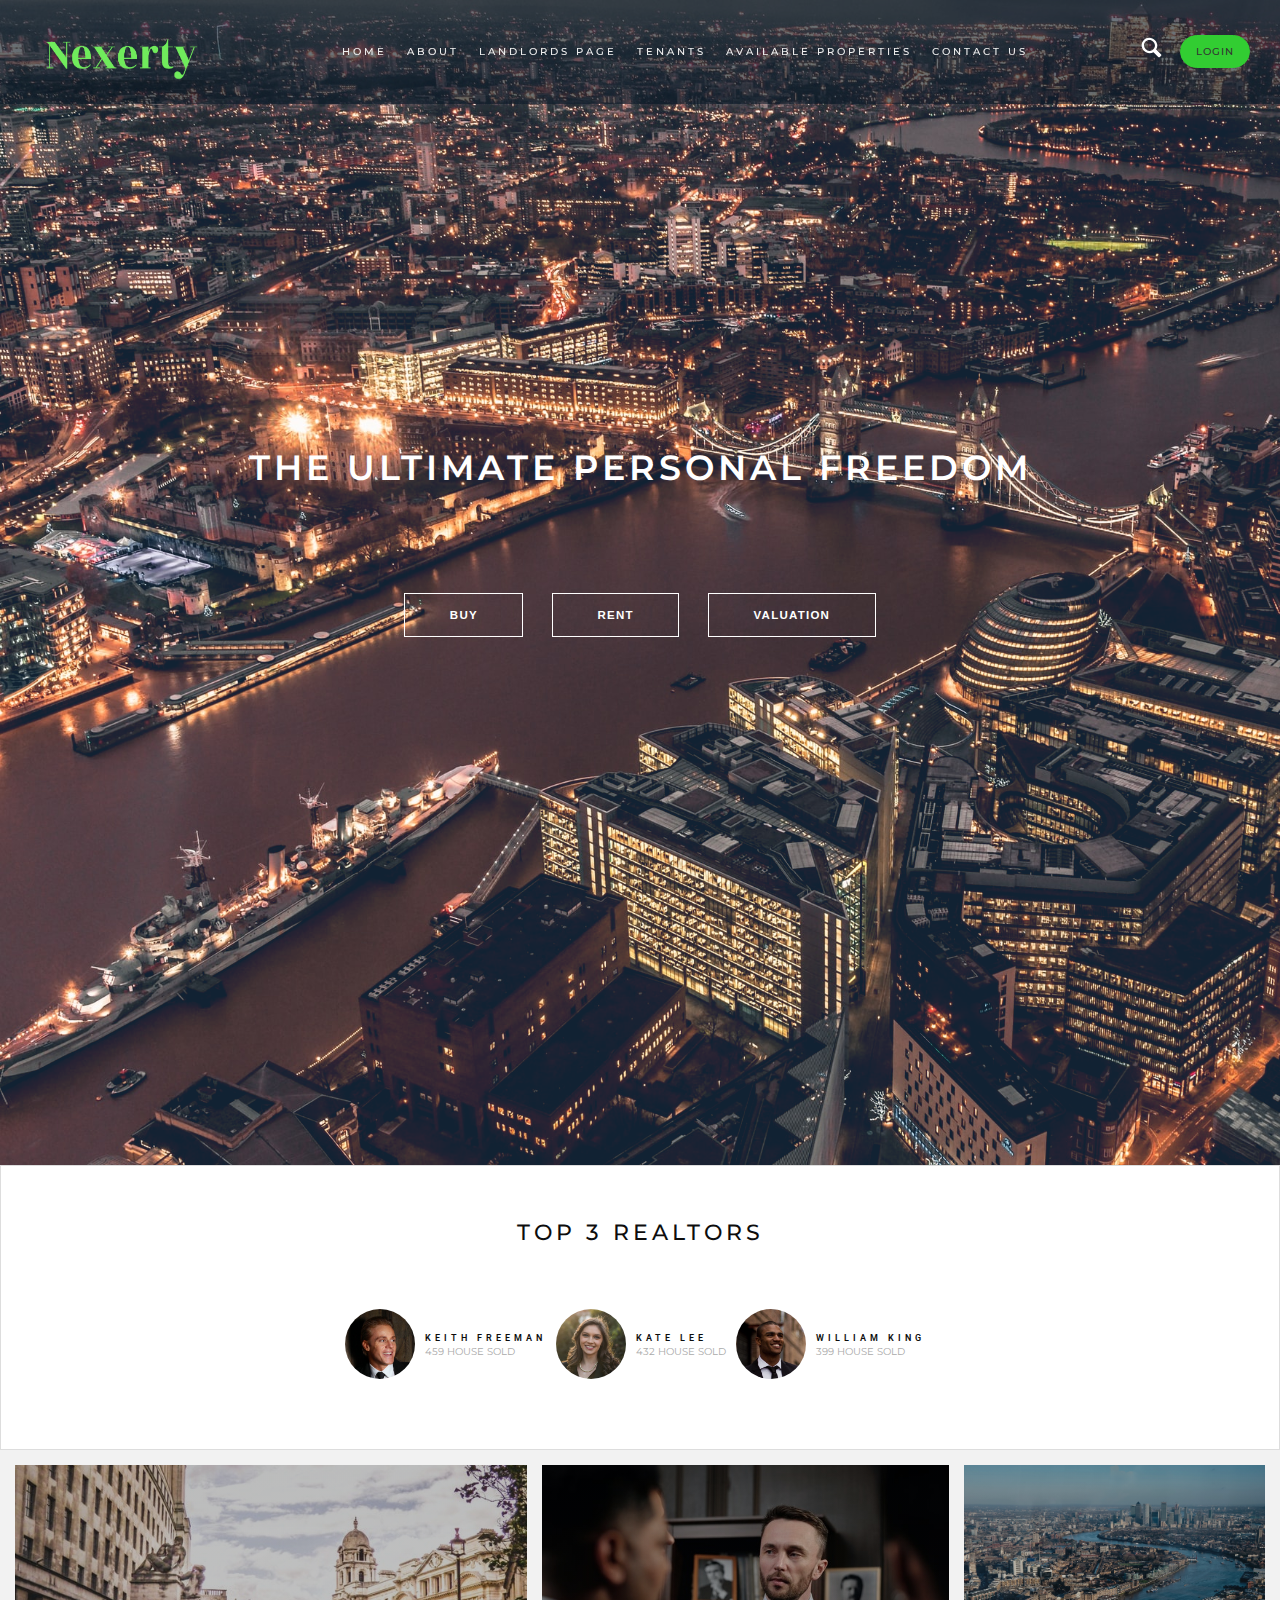
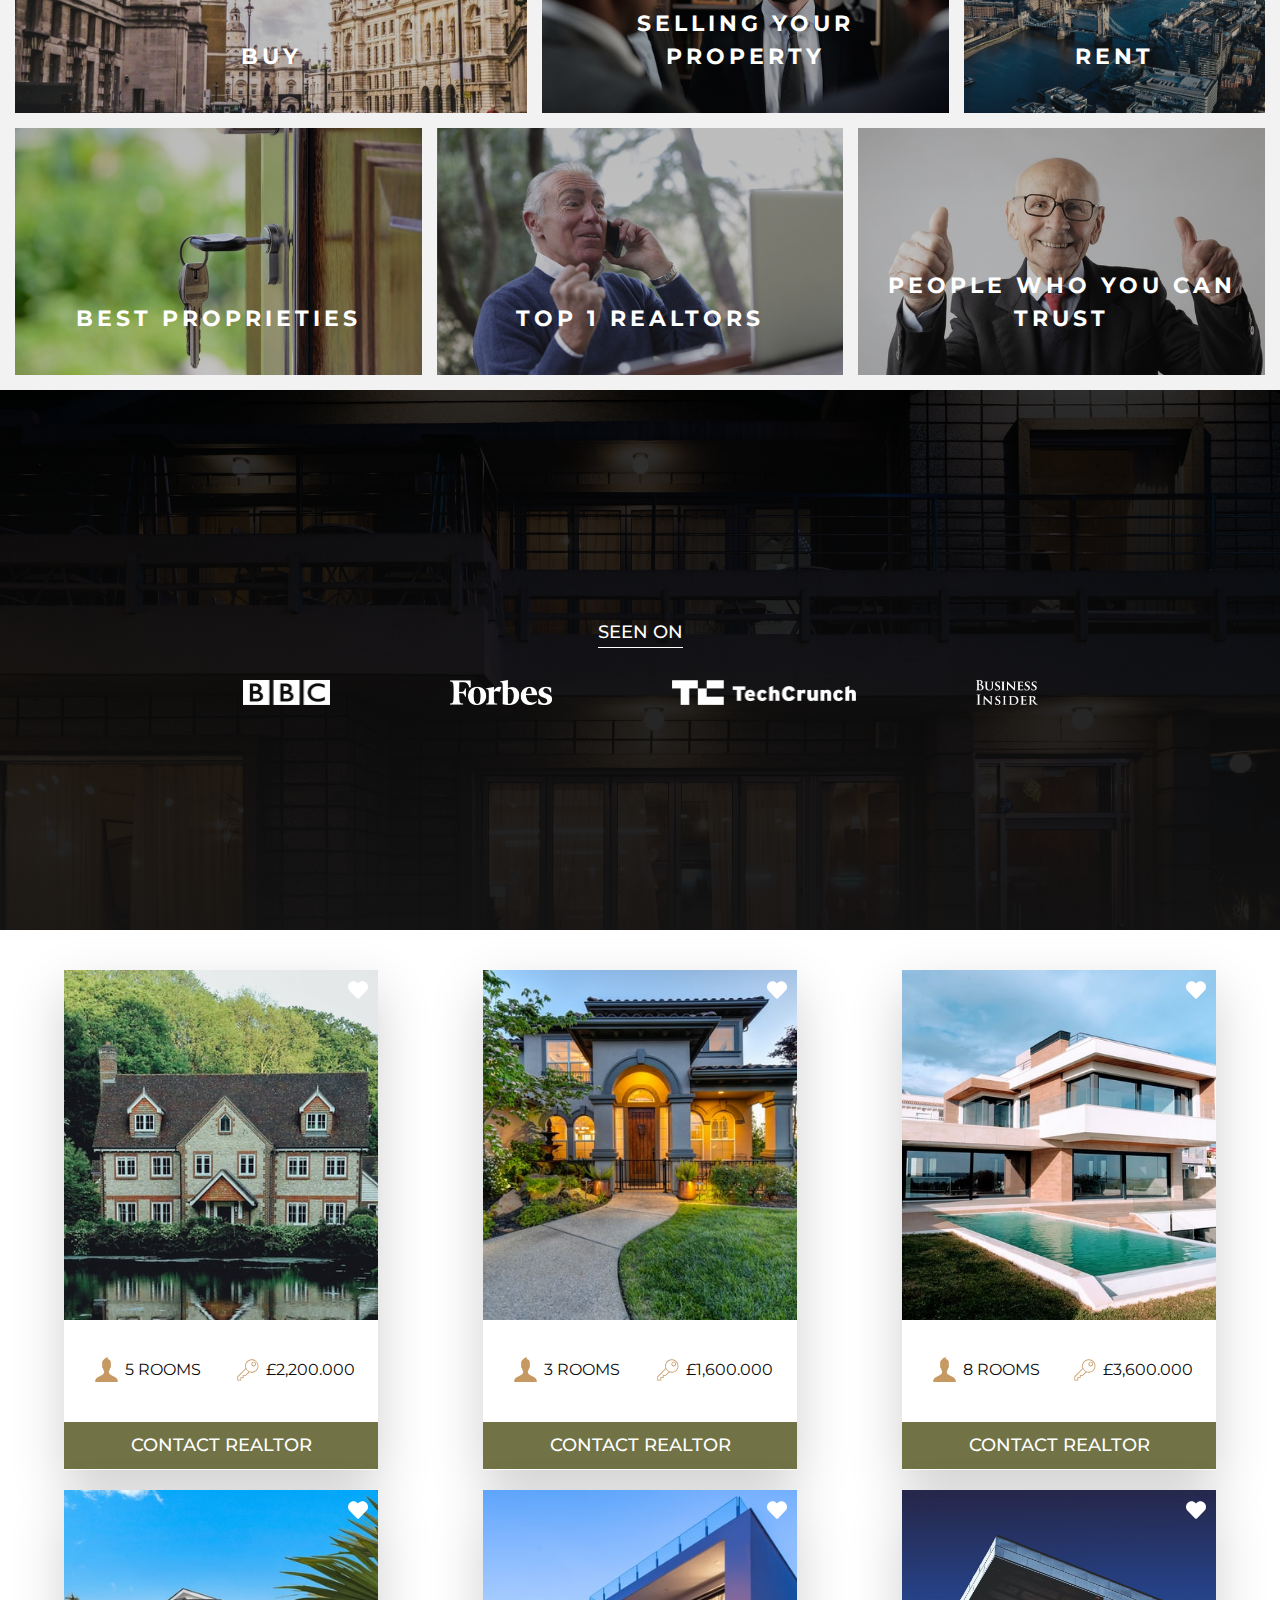
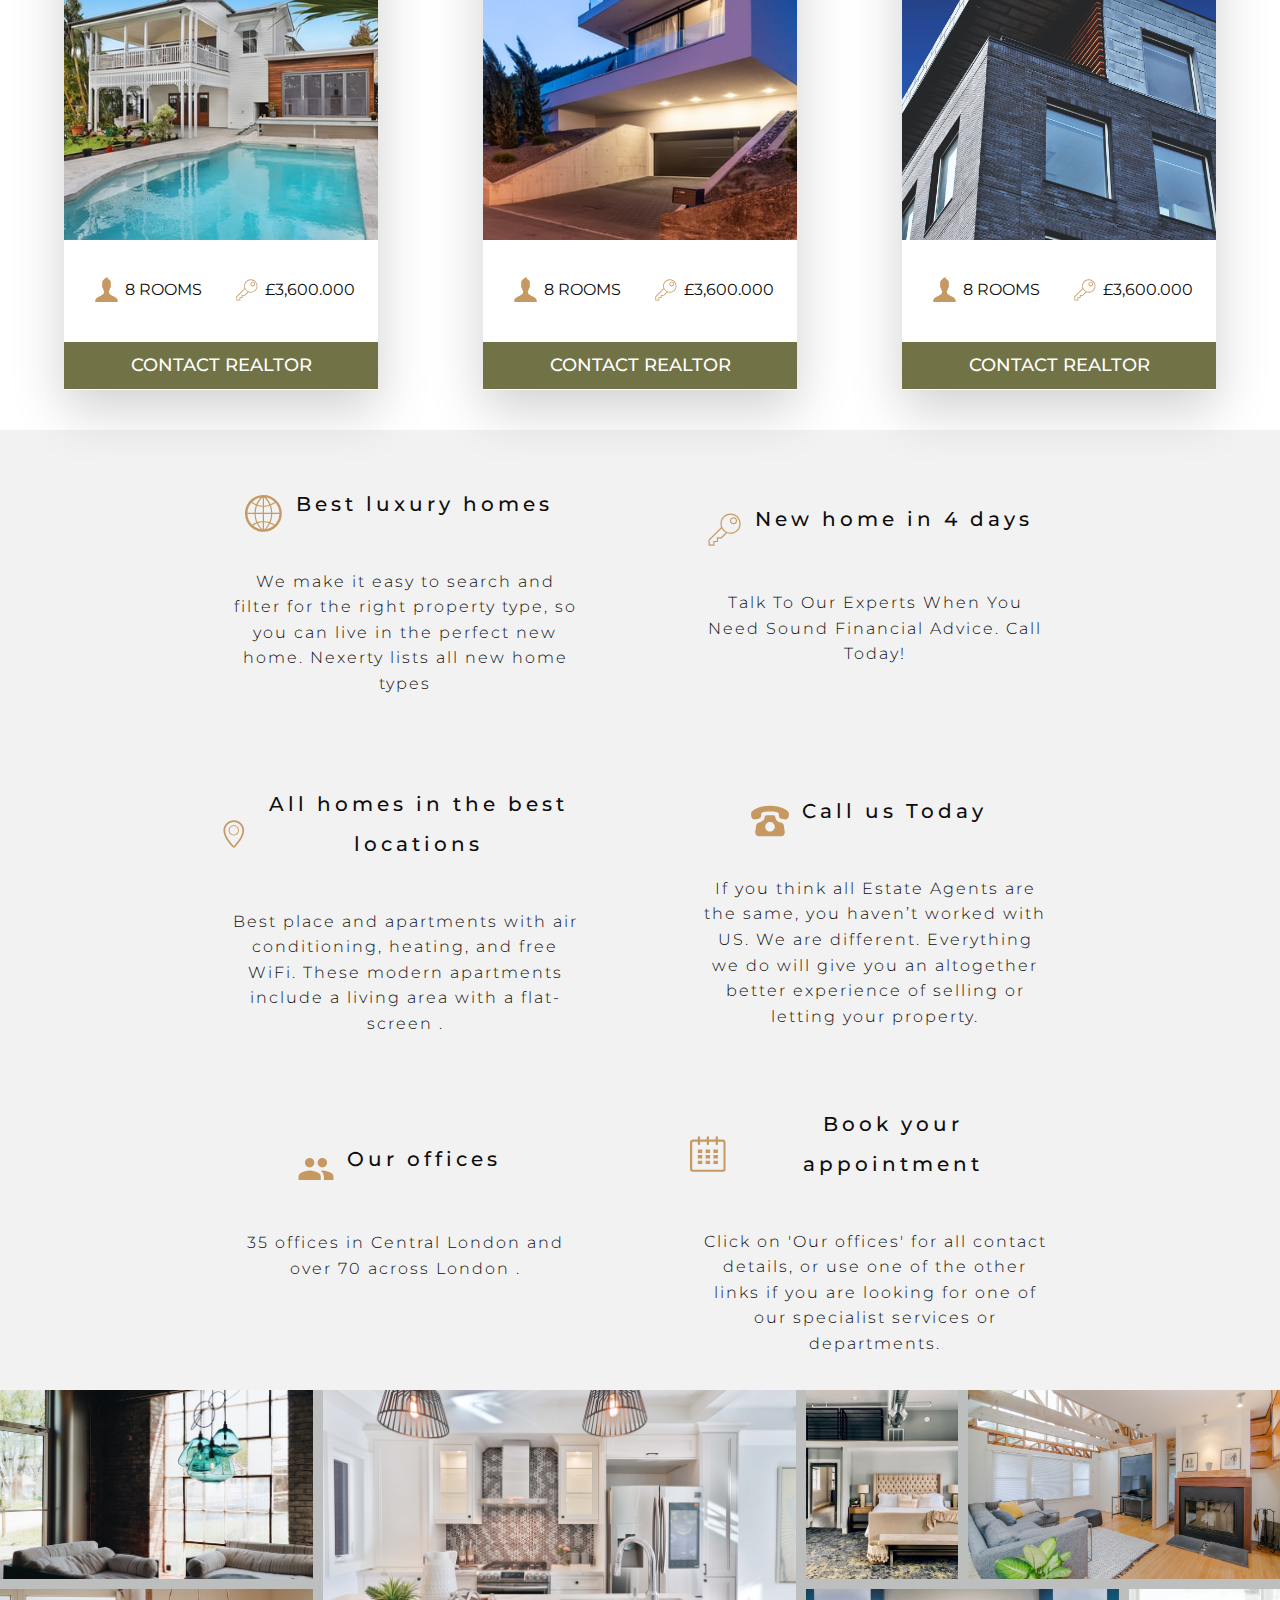
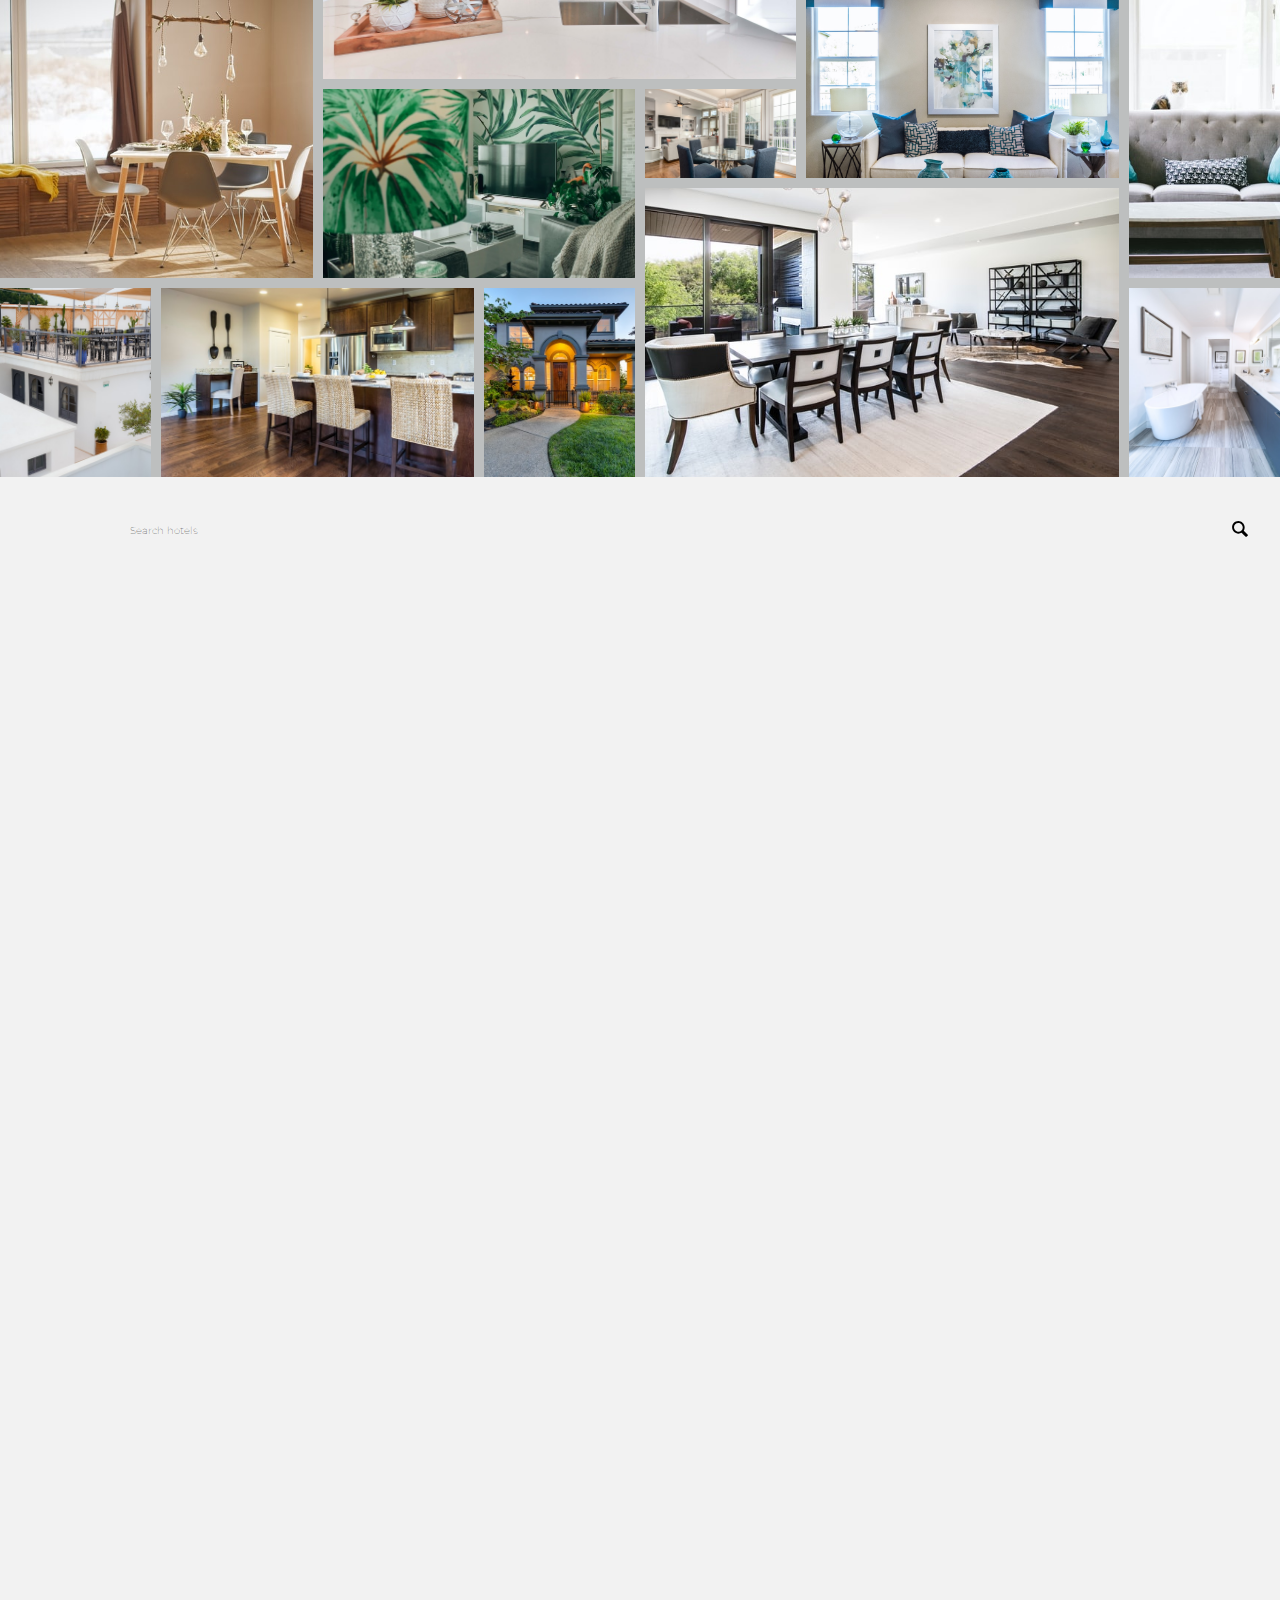
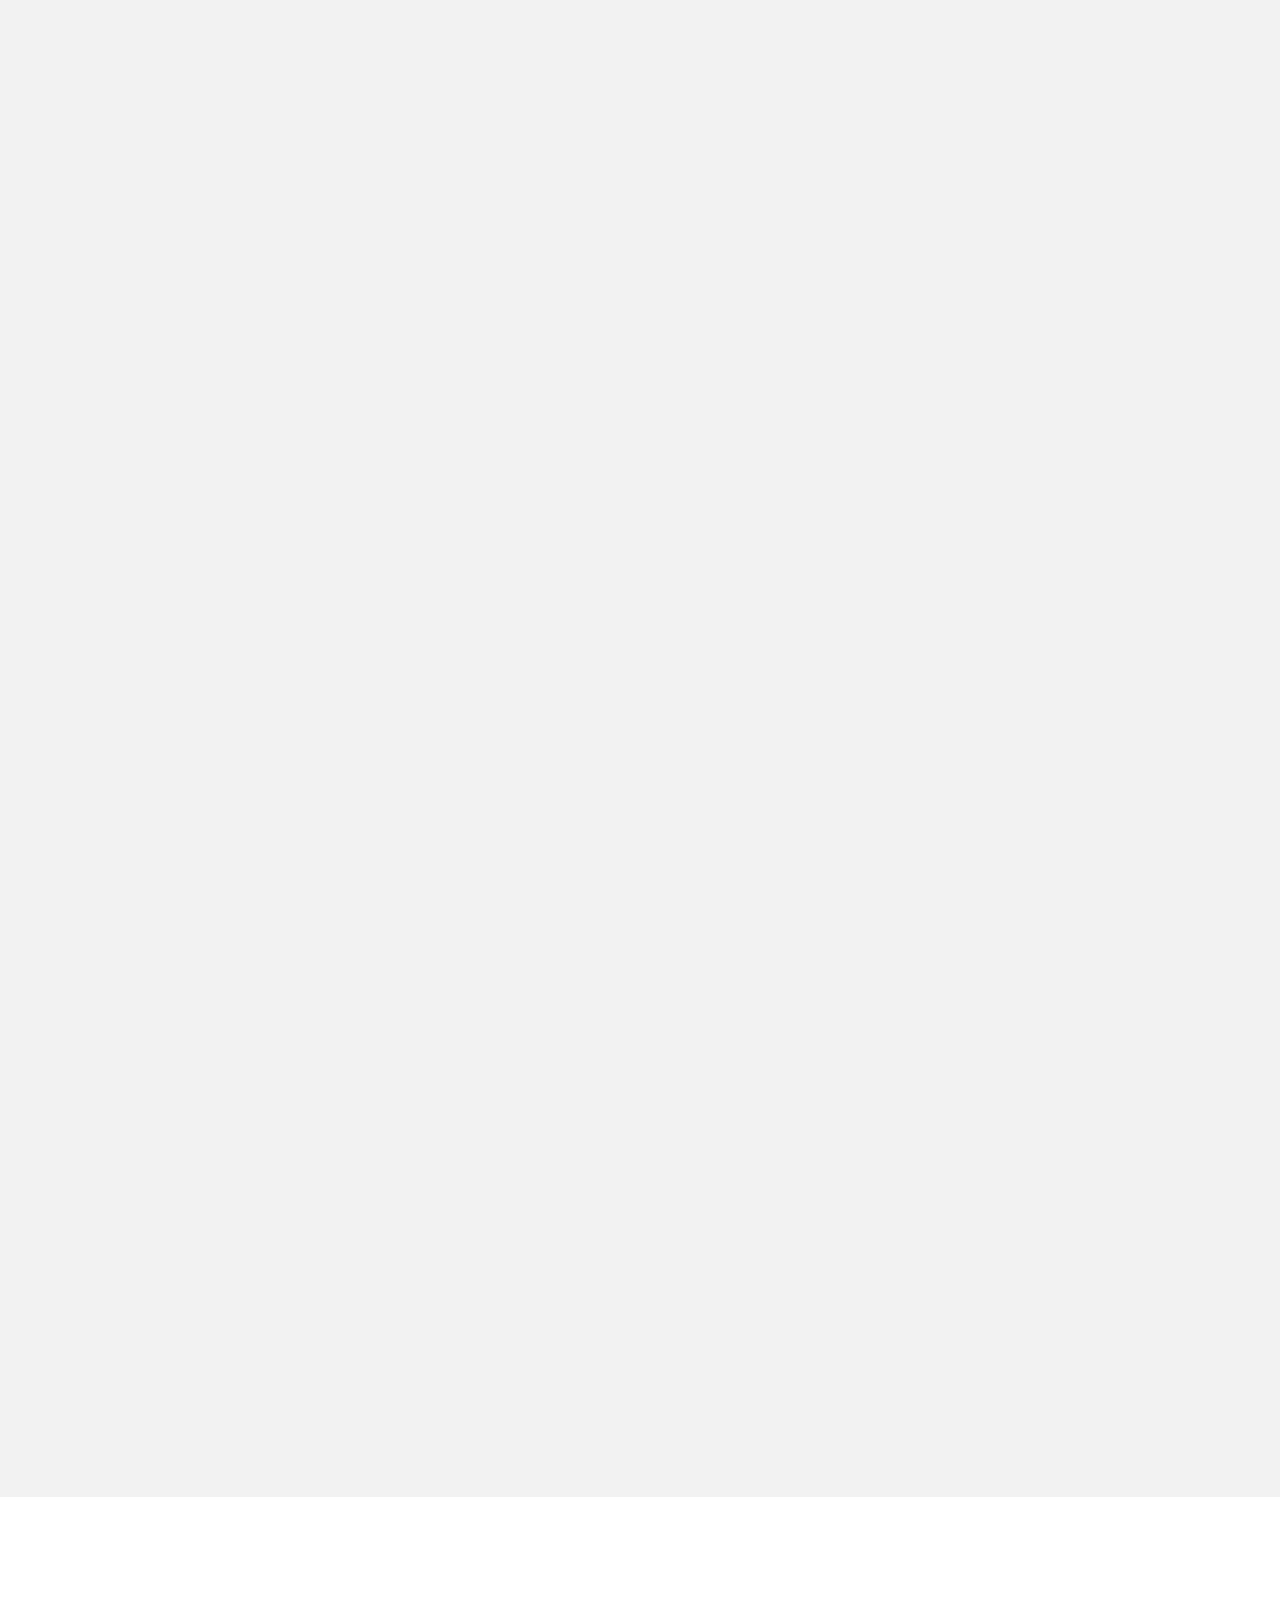
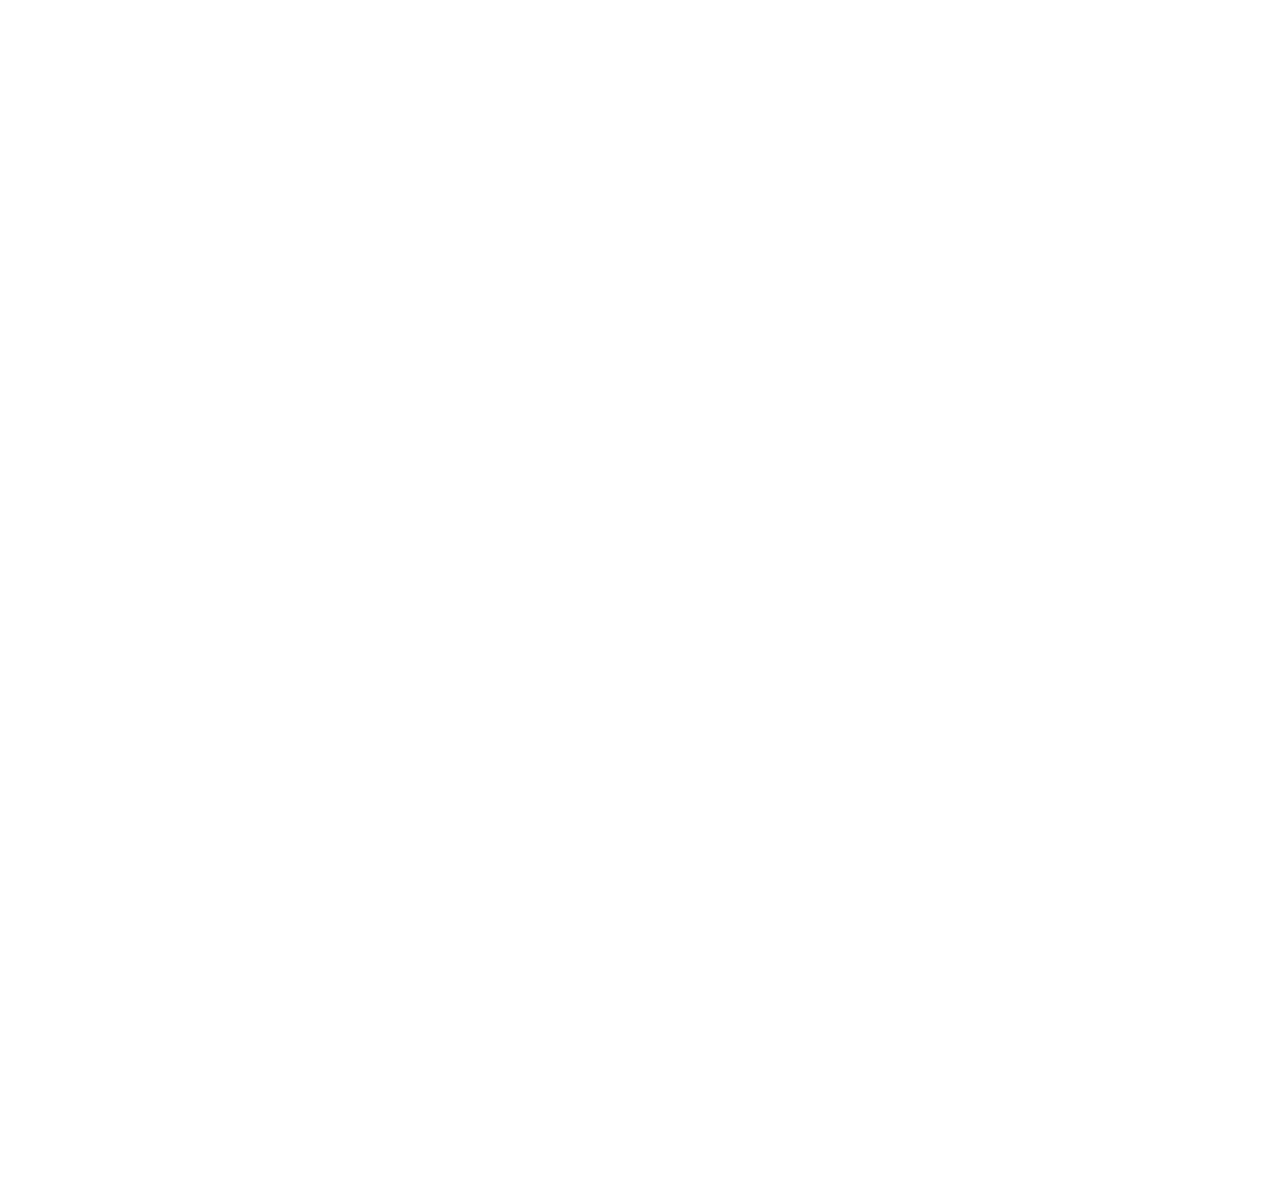
==== index.html @ ef5817f9 "commit" ====
<!DOCTYPE html>
<html lang="en">
  <head>
    <meta charset="UTF-8" />
    <meta name="viewport" content="width=device-width, initial-scale=1.0" />
    <meta name="description" content="Nexerty Agency is all in one platform for buying and rent house.">
    <link href="https://fonts.googleapis.com/css?family=Roboto:100i,300,300i,400i,500,700,900&display=swap" rel="stylesheet">
    <link href="https://fonts.googleapis.com/css2?family=Courier+Prime:ital,wght@0,400;0,700;1,400;1,700&display=swap" rel="stylesheet">
    <link href="https://fonts.googleapis.com/css?family=Courier+Prime:700|Montserrat:200,300,400,500,600,700,800,900&display=swap" rel="stylesheet">
    <link rel="stylesheet" href="/css/style.css" />
    <link rel="shortcut icon" type="image/png" href="img/favicon.png">
    <title>Nexerty Agency &mdash; your home, your freedom</title>
  <body>
      <div class="navbar-center">
        <div class="menu-open">
          <span></span>
          <span></span>
          <span></span>
        </div>
        <nav class="nav">
          <nav class="menu-close">
            <span></span>
            <span></span>
          </nav>
          <ul>
            <li><a href="/new.html">New In</a></li>
            <li><a href="/colllection.html">Collection</a></li>
            <li><a href="/new.html">Shoes & Bags</a></li>
            <li><a href="#">Stories</a></li>
            <li><a href="#">Campaign</a></li>
            <li><a href="#">Join Life</a></li>
          </ul>
          <ul class="nav-horizontal">
            <li><a href="/woman.html">Woman</a></li>
            <li><a href="/new.html">Man</a></li>
            <li><a href="/kids.html">Kids</a></li>
          </ul>
          <ul class="nav-bottom">
            <li><a href="/index.html">Home</a></li>
            <li><a href="/account.html">My Account</a></li>
          </ul>
          <!-- <img src="./images/logo/small-1.png" alt="store logo" class="logox" /> -->
        </div>
        </nav>
    <header>
      <!-- <header class="nav-scrolled"> -->
      <a href="#" class="site-logo" aria-label="homepage"><img src="/img/logox3.png" class="logo"></a>
          <nav class="main-nav">
            <ul class="nav__list">
              <li class="nav__list-item"><a href="#" class="nav__link">Home</a></li>
              <li class="nav__list-item">
                <a href="#" class="nav__link">About</a></li>
              <li class="nav__list-item"><a href="#" class="nav__link">LANDLORDS page</a></li>
              <li class="nav__list-item"><a href="#" class="nav__link">   TENANTS</a></li>
              <li class="nav__list-item"><a href="#" class="nav__link">AVAILABLE PROPERTIES</a></li>
              <li class="nav__list-item"><a href="#" class="nav__link"> CONTACT US</a></li>
            </ul>
          </nav>
          <nav class="account">
            <ul class="nav__list">
              <li class="nav__list-item">
                <svg class="icon-box-rooms2">
                  <use xlink:href="img/sprite.svg#icon-magnifying-glass"></use> 
              </svg>
                <!-- <a class="nav__link nav__link--btn" href="#">Login</a> -->
              </li>
              <li class="nav__list-item">
                <!-- <svg class="icon-box-rooms">
                    <use xlink:href="img/sprite.svg#icon-user"></use> 
                </svg> -->
                <a
                  class="nav__link nav__link--btn nav__link--btn--highlight"
                  href="#"
                  >Login</a
                >
              </li>
            </ul>
          </nav> 
    </header>
    <main>  
      <section class="home-intro">
          <h1 class="heading-1">The ultimate personal freedom</h1> 
          <div class="search-area">
          <a href="/hero.html#zz"><button class="banner-btn">Buy</button></a>
          <a href="/hero.html#zz"><button class="banner-btn">Rent</button></a>
          <a href="/hero.html#zz"><button class="banner-btn">Valuation</button></a>
        </div>
      </section>
      <section class="realtors">
        <h3 class="heading-2">Top 3 realtors</h3>
        <div class="realtors__list">
            <img src="img/realtor-1.jpeg" alt="Realtor-1" class="realtors__img">
            <div class="realtors__details">
                <h4 id="margin" class="heading-4 heading-4--light">Keith Freeman </h4>
                <p class="realtors__sold">459 house sold</p>
            </div>

            <img src="img/realtor-2.jpeg" alt="Realtor-1" class="realtors__img">
            <div class="realtors__details">
                <h4 id="margin" class="heading-4 heading-4--light">Kate lee </h4>
                <p class="realtors__sold">432 house sold</p>
            </div>

            <img src="img/realtor-3.jpeg" alt="Realtor-1" class="realtors__img">
            <div class="realtors__details">
                <h4 id="margin" class="heading-4 heading-4--light">William king</h4>
                <p class="realtors__sold">399 house sold</p>
            </div>
        </div>
      </section>
      <section class="services">
        <div class="service-1">
          <p id="white"  class="heading-2">Buy</p>
        </div>
        <div class="service-2">  
          <p id="white" class="heading-2">Selling your property </p>
        </div>
        <div class="service-3">  
          <p id="white" class="heading-2">Rent </p>
        </div>
        <div class="service-4">  
          <p id="white" class="heading-2">best proprieties</p>
        </div>
        <div class="service-5">  
          <p id="white" class="heading-2">Top 1 realtors</p>
        </div>
        <div class="service-6">  
          <p id="white" class="heading-2">People Who You can Trust</p>
        </div>
  
      </section>
      <session class="session-2">
        <div class="seenon">
            <p>Seen On </p>
        </div>
        <div class="symbol">
                <img src="img/logo-bbc.png" alt="Seen on logo 1" class="logo-1">
                <img src="img/logo-forbes.png" alt="Seen on logo 2" class="logo-1" >
                <img src="img/logo-techcrunch.png" alt="Seen on logo 3"  class="logo-1">
                <img src="img/logo-bi.png" alt="Seen on logo 4" class="logo-1">
        </div>
    </session>
  <section class="products">
      <div class="products-center">
          <article class="product">
            <div class="home">
              <div class="picture">
                <svg class="icon-box-rooms-x">
                    <use xlink:href="img/sprite.svg#icon-heart"></use> 
                </svg>
            </div>
            <div class="both">
                <div class="home__rooms">
                    <svg class="icon-box-rooms">
                        <use xlink:href="img/sprite.svg#icon-user"></use> 
                    </svg>
                    <p>5 rooms</p>
                </div>
                <div class="home-price">
                    <svg class="icon-box-rooms">
                        <use xlink:href="img/sprite.svg#icon-key"></use> 
                    </svg>
                    <p>£2,200.000</p>
                </div>
            </div>
            <div class="contact-real">
            <button class="btn-real  home__btn">Contact realtor</button>
            </div>  
            </div>
        </article> 
        <article class="product">
          <div class="home">
            <div class="picture-1">
              <svg class="icon-box-rooms-x">
                  <use xlink:href="img/sprite.svg#icon-heart"></use> 
              </svg>
          </div>
          <div class="both">
              <div class="home__rooms">
                  <svg class="icon-box-rooms">
                      <use xlink:href="img/sprite.svg#icon-user"></use> 
                  </svg>
                  <p>3 rooms</p>
              </div>
              <div class="home-price">
                  <svg class="icon-box-rooms">
                      <use xlink:href="img/sprite.svg#icon-key"></use> 
                  </svg>
                  <p>£1,600.000</p>
              </div>
          </div>
          <div class="contact-real">
              <button class="btn-real  home__btn">Contact realtor</button>
          </div>  
          </div>
        </article> 
        <article class="product">
          <div class="home">
              <div class="picture-3">
                <svg class="icon-box-rooms-x">
                    <use xlink:href="img/sprite.svg#icon-heart"></use> 
                </svg>
            </div>
            <div class="both">
                <div class="home__rooms">
                    <svg class="icon-box-rooms">
                        <use xlink:href="img/sprite.svg#icon-user"></use> 
                    </svg>
                    <p>8 rooms</p>
                </div>
                <div class="home-price">
                    <svg class="icon-box-rooms">
                        <use xlink:href="img/sprite.svg#icon-key"></use> 
                    </svg>
                    <p>£3,600.000</p>
                </div>
            </div>
            <div class="contact-real">
            <button class="btn-real  home__btn">Contact realtor</button>
            </div>
        </div>
      </article> 
      <article class="product">
        <div class="home">
          <div class="picture-4">
            <svg class="icon-box-rooms-x">
                <use xlink:href="img/sprite.svg#icon-heart"></use> 
            </svg>
        </div>
        <div class="both">
            <div class="home__rooms">
                <svg class="icon-box-rooms">
                    <use xlink:href="img/sprite.svg#icon-user"></use> 
                </svg>
                <p>8 rooms</p>
            </div>
            <div class="home-price">
                <svg class="icon-box-rooms">
                    <use xlink:href="img/sprite.svg#icon-key"></use> 
                </svg>
                <p>£3,600.000</p>
            </div>
        </div>
        <div class="contact-real">
        <button class="btn-real  home__btn">Contact realtor</button>
        </div>
    
      
        </div>
      </article> 
      <article class="product">
        <div class="home">
          <div class="picture-5">
            <svg class="icon-box-rooms-x">
                <use xlink:href="img/sprite.svg#icon-heart"></use> 
            </svg>
        </div>
        <div class="both">
            <div class="home__rooms">
                <svg class="icon-box-rooms">
                    <use xlink:href="img/sprite.svg#icon-user"></use> 
                </svg>
                <p>8 rooms</p>
            </div>
            <div class="home-price">
                <svg class="icon-box-rooms">
                    <use xlink:href="img/sprite.svg#icon-key"></use> 
                </svg>
                <p>£3,600.000</p>
            </div>
        </div>
        <div class="contact-real">
        <button class="btn-real  home__btn">Contact realtor</button>
        </div>
    
    
      </div>
    </article> 
    <article class="product">
      <div class="home">
        <div class="picture-6">
          <svg class="icon-box-rooms-x">
              <use xlink:href="img/sprite.svg#icon-heart"></use> 
          </svg>
      </div>
      <div class="both">
          <div class="home__rooms">
              <svg class="icon-box-rooms">
                  <use xlink:href="img/sprite.svg#icon-user"></use> 
              </svg>
              <p>8 rooms</p>
          </div>
          <div class="home-price">
              <svg class="icon-box-rooms">
                  <use xlink:href="img/sprite.svg#icon-key"></use> 
              </svg>
              <p>£3,600.000</p>
          </div>
      </div>
      <div class="contact-real">
      <button class="btn-real  home__btn">Contact realtor</button>
      </div>
  
  
    </div>
  </article> 
      </div>
    </section> 
   <section class="about-area">
      <div class="features">
      <div class="child1">
        <div class="features-top">
            <svg class="feature__icon">
                <use xlink:href="img/sprite.svg#icon-world"></use>
            </svg>
            <h4 class="heading-4 heading-4--dark"> Best luxury homes </h4>
        </div>
            
        <p class="features__text">
            We make it easy to search and filter for the right property type,
            so you can live in the perfect new home. Nexerty lists all new home types
        </p> 
    </div>
    <div class="child2">
        <div class="features-top">
            <svg class="feature__icon">
                <use xlink:href="img/sprite.svg#icon-key"></use>
            </svg>
            <h4 class="heading-4 heading-4--dark">  New home in 4 days </h4>
        </div>
            
        <p class="features__text">
            Talk To Our Experts When You Need Sound Financial Advice. Call Today!
        </p>
    </div>
    <div class="child3">
        <div class="features-top">
            <svg class="feature__icon">
                <use xlink:href="img/sprite.svg#icon-location"></use>
            </svg>
            <h4 class="heading-4 heading-4--dark">All homes in the best locations </h4>
        </div>
        <p class="features__text">
            Best place and apartments with air conditioning, 
            heating, and free WiFi. These modern apartments include 
            a living area with a flat-screen .
        </p>
    </div>
    <div class="child4">
        <div class="features-top">
            <svg class="feature__icon">
                <use xlink:href="img/sprite.svg#icon-old-phone"></use>
            </svg>
            <h4 class="heading-4 heading-4--dark">Call us Today </h4>
        </div>
        <p class="features__text">
            If you think all Estate Agents are the same, you haven’t worked with US.
             We are different. Everything we do will give you an altogether 
             better experience of selling or letting your property.
        </p>
    </div>
    <div class="child5">
        <div class="features-top">
            <svg class="feature__icon">
                <use xlink:href="img/sprite.svg#icon-group"></use>
            </svg>
            <h4 class="heading-4 heading-4--dark">Our offices </h4>
        </div>
        <p class="features__text">
            35 offices in Central London and over 70 across London .
        </p>
    </div>
    <div class="child6">
        <div class="features-top">
            <svg class="feature__icon">
                <use xlink:href="img/sprite.svg#icon-calendar"></use>
            </svg>
            <h4 class="heading-4 heading-4--dark">Book your appointment </h4>
        </div>
        <p class="features__text">
            Click on 'Our offices' for all contact details, or use one
             of the other links if you are looking for one of our specialist services or departments. 
              </p>
          </div>
        </div>
     <section class="gallery">
      <figure class="gallery__item gallery__item--1"><img src="img/1.jpg" alt="Gallery image 1" class="gallery__img"></figure>
      <figure id="helper" class="gallery__item gallery__item--2"><img src="img/23.jpg" alt="Gallery image 2" class="gallery__img"></figure>
      <figure class="gallery__item gallery__item--3"><img src="img/3.jpg" alt="Gallery image 3" class="gallery__img"></figure>
      <figure id="helper"  class="gallery__item gallery__item--4"><img src="img/20.jpg" alt="Gallery image 4" class="gallery__img"></figure>
      <figure class="gallery__item gallery__item--5"><img src="img/5.jpg" alt="Gallery image 5" class="gallery__img"></figure>
      <figure class="gallery__item gallery__item--6"><img src="img/6.jpg" alt="Gallery image 6" class="gallery__img"></figure>
      <figure class="gallery__item gallery__item--7"><img src="img/7.jpg" alt="Gallery image 7" class="gallery__img"></figure>
      <figure id="helper"  class="gallery__item gallery__item--8"><img src="img/19.jpg" alt="Gallery image 8" class="gallery__img"></figure>
      <figure class="gallery__item gallery__item--9"><img src="img/18.jpg" alt="Gallery image 9" class="gallery__img"></figure>
      <figure class="gallery__item gallery__item--10"><img src="img/25.jpg" alt="Gallery image 10" class="gallery__img"></figure>
      <figure class="gallery__item gallery__item--11"><img src="img/11.jpg" alt="Gallery image 11" class="gallery__img"></figure>
      <figure class="gallery__item gallery__item--12"><img src="img/24.jpg" alt="Gallery image 12" class="gallery__img"></figure>
      <figure class="gallery__item gallery__item--13"><img src="img/21.jpg" alt="Gallery image 13" class="gallery__img"></figure>
      <figure class="gallery__item gallery__item--14"><img src="img/22.jpg" alt="Gallery image 14" class="gallery__img"></figure>

    </section> 

    
    <section class="search-grid">
      <div class="search-grid-content">
        <form action="#" class="search">
          <input type="text" class="search__input" placeholder="Search hotels">
          <button class="search__button">
              <svg class="search__icon">
                  <use xlink:href="img/sprite.svg#icon-magnifying-glass"></use>
              </svg>
          </button>
      </form>
      </div>

    </section>


      <section class="home-about">

     
     
      </section>
      
      <div class="dario">
       <div class="dario2">

       </div>
      </div>
     
    <!-- <div class="footer-area">
        <footer class="footer">
          <div class="footer-top">
            <li><a class="footer-link" href="#">Client Service</a></li>
            <li><a class="footer-link" href="#">Legal area</a></li>
            <li><a class="footer-link" href="#">Cookie Policy</a></li>
            <li><a class="footer-link" href="#">Careers</a></li>
            <li><a class="footer-link" href="#">Newsletter</a></li>
            <li><a class="footer-link" href="#">GB: Shops in+</a></li>
        </div> 
        <div class="footer-icons">
            <div class="footer-nav-icons">
                <svg class="search-icon-footer">
                <use xlink:href="./img/sprite.svg#icon-old-phone"></use>
                </svg>
                <svg class="search-icon-footer">
                    <use xlink:href="./img/sprite.svg#icon-facebook1"></use>
                </svg>
                <svg class="search-icon-footer">
                    <use xlink:href="./img/sprite.svg#icon-twitter"></use>
                </svg>
              </div>
            </div>
          </div>
          <div class="ogo-footer"> -->
            <!-- <img src="img/logox3.png" class="logo"> -->
            <!-- <p>Copyright@ 2020 Dario Amade</p>
          </div>
        </footer> -->



    </main>
    <script src="/js/main.js"></script>
  </body>
</html>


<!-- https://github.com/darioamade/rentagency.git -->
---- css/style.css ----
:root {
  --color-primary-white: #fff;
  --color-primary-white-1: #f2f2f2;
  --color-primary: #bdbfbf;
  --color-secondary: #1a261a;
  --color-secondary-light: #717346;
  --color-secondary-light-2: #a69a60;
  --color-secondary-light-3: #593c22;
  --color-blue-dark-1: #121726;
  --color-blue-dark-2: #355b8c;
  --color-blue-dark-3: #081826;
  --color-blue-dark-3: #17aebf;
  --color-txt-light: #0d0d0d;
  --color-txt-light-1: #262626;
  --color-txt-light-2: #595959;
  --color-txt-light-3: #a6a6a6;
  --color-icons: #c69963;
  --shadow-dark: 0 5rem 6rem rgba(0, 0, 0, 0.4);
  --shadow-medium: 0 2rem 5rem rgba(0, 0, 0, 0.185);
  --shadow-light: 0 2rem 5rem rgba(0, 0, 0, 0.16);
  --line: 1px solid var(--color-grey-light-2);
}

*,
*::before,
*::after {
  -webkit-box-sizing: inherit;
          box-sizing: inherit;
}

* {
  margin: 0;
  padding: 0;
}

html {
  -webkit-box-sizing: border-box;
          box-sizing: border-box;
  font-size: 62.5%;
}

@media only screen and (max-width: 500px) {
  html {
    font-size: 52.5%;
  }
}

@media only screen and (max-width: 429px) {
  html {
    font-size: 32.5%;
  }
}

body {
  font-family: "Courier Prime", monospace;
  font-family: "Montserrat", sans-serif;
  font-weight: 400;
  line-height: 1.6;
  color: var(--color-txt-light);
  position: relative;
}

/* --------------- Navbar ---------------- */
.navbar {
  position: fixed;
  top: 0;
  left: 0;
  height: 60px;
  width: 100%;
  display: -webkit-box;
  display: -ms-flexbox;
  display: flex;
  -webkit-box-align: center;
      -ms-flex-align: center;
          align-items: center;
  background: #f0ecece3;
  z-index: 2000;
}

.navbar-center {
  width: 100%;
  max-width: 144rem;
  margin: 0 auto;
  display: -webkit-box;
  display: -ms-flexbox;
  display: flex;
  -webkit-box-align: center;
      -ms-flex-align: center;
          align-items: center;
  -webkit-box-pack: justify;
      -ms-flex-pack: justify;
          justify-content: space-between;
  padding: 0 1.5rem;
}

@media only screen and (min-width: 768px) {
  .navbar-center {
    display: none;
  }
}

.nav-icon {
  font-size: 3rem;
}

.cart-btn1 {
  display: -webkit-box;
  display: -ms-flexbox;
  display: flex;
}

.cart-btn {
  position: relative;
  cursor: pointer;
}

.cart-items {
  position: absolute;
  top: -3px;
  right: -3px;
  background: #373535;
  padding: 0 5px;
  border-radius: 30%;
  color: var(--mainWhite);
}

.logo {
  width: 20rem;
  height: 6rem;
  -webkit-box-shadow: var(--shadow-medium);
          box-shadow: var(--shadow-medium);
}

@media only screen and (max-width: 575px) {
  .logo {
    width: 20rem;
    height: 4rem;
  }
}

/* --------------- Hamburger -menu ---------------- */
.menu-open {
  position: fixed;
  top: 20rem;
  left: 2rem;
  width: 40px;
  height: 20px;
  background-color: rgba(255, 0, 0, 0);
}

.menu-open span {
  display: -webkit-box;
  display: -ms-flexbox;
  display: flex;
  width: 40px;
  height: 4px;
  background-color: black;
  margin-top: 3px;
}

.nav {
  position: fixed;
  top: 0;
  left: -50%;
  width: 50%;
  height: 100vh;
  background-color: black;
  border-right: 1px solid black;
  -webkit-transition: all 0.5s;
  transition: all 0.5s;
  z-index: 8000;
}

@media only screen and (max-width: 728px) {
  .nav {
    left: -100%;
  }
}

.nav.active {
  position: fixed;
  top: 0;
  left: 0%;
  width: 50%;
  height: 100vh;
  background-color: black;
  border-right: 1px solid #fffbfb;
  -webkit-transition: all 0.5s;
  transition: all 0.5s;
  z-index: 8000;
}

@media only screen and (max-width: 728px) {
  .nav.active {
    width: 100%;
  }
}

.nav ul {
  position: absolute;
  top: 40%;
  right: 20%;
  -webkit-transform: translateY(-50%);
          transform: translateY(-50%);
  width: 80%;
  text-align: center;
  padding: 3rem;
}

/*---------------------------------------------------------*/
.nav .nav-horizontal {
  position: absolute;
  top: 4%;
  width: 80%;
  display: -webkit-box;
  display: -ms-flexbox;
  display: flex;
  -webkit-box-pack: justify;
      -ms-flex-pack: justify;
          justify-content: space-between;
  background-color: black;
  padding: 1rem 3rem;
  cursor: pointer;
}

.nav .nav-horizontal li a {
  color: #fff;
  text-decoration: none;
  font-family: inherit;
  font-size: 1.8rem;
  background-color: black;
  font-weight: 700;
  font-family: "Roboto";
  letter-spacing: 2px;
  cursor: pointer;
  -webkit-transition: all 0.2s;
  transition: all 0.2s;
  border-bottom: 2px solid rgba(255, 255, 255, 0);
}

.nav .nav-horizontal li a:hover {
  border-bottom: 2px solid white;
}

.nav .nav-bottom {
  position: absolute;
  top: 90%;
  width: 100%;
  display: -webkit-box;
  display: -ms-flexbox;
  display: flex;
  -webkit-box-orient: horizontal;
  -webkit-box-direction: normal;
      -ms-flex-direction: row;
          flex-direction: row;
  -webkit-box-pack: justify;
      -ms-flex-pack: justify;
          justify-content: space-between;
  padding: 1rem 3rem;
  cursor: pointer;
}

.nav .nav-bottom {
  position: absolute;
  top: 95%;
  right: 1%;
  -webkit-transform: translateY(-50%);
          transform: translateY(-50%);
  width: 100%;
  text-align: center;
  padding: 3rem;
}

.nav .nav-bottom li a {
  color: #fff;
  text-decoration: none;
  font-family: inherit;
  font-size: 1.6rem;
  background-color: black;
  font-weight: 500;
  font-family: "Roboto";
  letter-spacing: 2px;
  cursor: pointer;
}

/*---------------------------------------------------------*/
.nav ul li {
  margin-top: 3rem;
  list-style: none;
  display: -webkit-box;
  display: -ms-flexbox;
  display: flex;
  -webkit-box-pack: start;
      -ms-flex-pack: start;
          justify-content: flex-start;
}

.nav ul li a {
  color: #fff;
  text-decoration: none;
  font-family: inherit;
  font-size: 4.8rem;
  background-color: black;
  font-weight: 600;
  font-family: "Roboto";
  letter-spacing: 2px;
  text-transform: uppercase;
  cursor: pointer;
  -webkit-transition: all 0.2s;
  transition: all 0.2s;
}

@media only screen and (max-width: 1047px) {
  .nav ul li a {
    font-size: 2.8rem;
  }
}

/* @media only screen and (max-width: 728px) {
    .nav ul li a {
      font-size: 2rem;
      line-height: 1;
    }
  }
  
  @media only screen and (max-width: 527px) {
    .nav ul li a {
      font-size: 2rem;
      line-height: 1;
    }
  }
  
  @media only screen and (max-width: 561px) {
    .nav ul li a {
      font-size: 1.6rem;
      line-height: 1;
    }
  } */
/* .nav ul li a:hover {
    color: rgba(129, 119, 96, 0.568);
  } */
.menu-close {
  position: absolute;
  top: 1rem;
  right: 1rem;
  width: 18px;
  height: 18px;
  background-color: rgba(255, 255, 255, 0);
  cursor: pointer;
}

.menu-close span {
  display: -webkit-box;
  display: -ms-flexbox;
  display: flex;
  width: 20px;
  height: 2px;
  background-color: #ffffff;
}

.menu-close :nth-child(1) {
  position: absolute;
  left: -2px;
  top: 7px;
  -webkit-transform: rotate(45deg);
          transform: rotate(45deg);
}

.menu-close :nth-child(2) {
  position: absolute;
  left: -2px;
  top: 7px;
  -webkit-transform: rotate(135deg);
          transform: rotate(135deg);
}

/************************************************/
.site-logo {
  font-weight: 900;
  font-size: 0.8rem;
  color: var(--text);
  text-decoration: none;
}

header {
  --text: #f4f4f4;
  --text-inverse: #333;
  --background: #08182698;
  position: fixed;
  top: 0;
  left: 0;
  right: 0;
  z-index: 99;
  display: -webkit-box;
  display: -ms-flexbox;
  display: flex;
  -webkit-box-pack: justify;
      -ms-flex-pack: justify;
          justify-content: space-between;
  -webkit-box-align: center;
      -ms-flex-align: center;
          align-items: center;
  padding: 2em 3em;
  -webkit-transition: background 250ms ease-in;
  transition: background 250ms ease-in;
  background: var(--background);
  color: var(--text);
}

@media only screen and (max-width: 768px) {
  header {
    display: none;
  }
}

.nav__list {
  list-style: none;
  margin: 0;
  padding: 0;
  display: -webkit-box;
  display: -ms-flexbox;
  display: flex;
}

.nav__link {
  --spacing: 1em;
  text-decoration: none;
  color: var(--color-primary-white-1);
  display: inline-block;
  padding: calc(var(--spacing) / 2) var(--spacing);
  position: relative;
  text-transform: uppercase;
  letter-spacing: 3px;
  font-weight: 500;
  font-size: 1rem;
}

.nav__link:after {
  content: "";
  position: absolute;
  bottom: 0;
  left: var(--spacing);
  right: var(--spacing);
  height: 2px;
  background: currentColor;
  -webkit-transform: scaleX(0);
          transform: scaleX(0);
  -webkit-transition: -webkit-transform 150ms ease-in-out;
  transition: -webkit-transform 150ms ease-in-out;
  transition: transform 150ms ease-in-out;
  transition: transform 150ms ease-in-out, -webkit-transform 150ms ease-in-out;
}

.nav__link:hover::after {
  -webkit-transform: scaleX(1);
          transform: scaleX(1);
}

.nav__link--btn {
  border: 1.5px solid currentColor;
  border-radius: 2em;
  margin-left: 1em;
  -webkit-transition: background 250ms ease-in-out;
  transition: background 250ms ease-in-out;
  letter-spacing: 1px;
  padding: 0.75em 1.5em;
}

.nav__link--btn:hover {
  background: var(--text);
  color: var(--text-inverse);
  border-color: var(--text);
}

.nav__link--btn::after {
  display: none;
}

.nav__link--btn--highlight {
  background: limegreen;
  border-color: limegreen;
  color: #333;
}

.nav__link--btn--highlight:hover {
  background: var(--text);
  border-color: var(--text);
}

.nav-scrolled {
  --text: #333;
  --text-inverse: #f4f4f4;
  --background: #081826;
  -webkit-box-shadow: 0 3px 20px rgba(0, 0, 0, 0.2);
          box-shadow: 0 3px 20px rgba(0, 0, 0, 0.2);
}

.home-intro {
  padding: 50vh 0;
  background: #123 url(/img/bg5.jpg);
  background-size: cover;
  background-blend-mode: lighten;
  color: white;
  text-align: center;
  margin: 0 auto;
  display: -webkit-box;
  display: -ms-flexbox;
  display: flex;
  -webkit-box-pack: center;
      -ms-flex-pack: center;
          justify-content: center;
  -webkit-box-orient: vertical;
  -webkit-box-direction: normal;
      -ms-flex-direction: column;
          flex-direction: column;
  -webkit-box-align: center;
      -ms-flex-align: center;
          align-items: center;
}

#white {
  color: white;
  font-size: 2.2rem;
  font-weight: bold;
}

#white1 {
  color: white;
}

#black {
  color: black;
}

.search-area {
  background-color: transparent;
  width: 50rem;
  height: 20rem;
  display: -webkit-box;
  display: -ms-flexbox;
  display: flex;
  -ms-flex-pack: distribute;
      justify-content: space-around;
  -webkit-box-orient: horizontal;
  -webkit-box-direction: normal;
      -ms-flex-direction: row;
          flex-direction: row;
  -webkit-box-align: center;
      -ms-flex-align: center;
          align-items: center;
}

@media only screen and (max-width: 632px) {
  .search-area {
    -webkit-box-orient: vertical;
    -webkit-box-direction: normal;
        -ms-flex-direction: column;
            flex-direction: column;
  }
}

.home-about {
  background-color: red;
  padding: 4em 0;
  max-width: 900px;
  margin: 0 auto;
  height: 100vh;
  margin: 100vw;
}

.icon-box-rooms,
.icon-box-rooms-x {
  height: 2.5rem;
  width: 2.5rem;
  margin-right: 6px;
  fill: white;
}

.icon-box-rooms2 {
  height: 2.5rem;
  width: 2.5rem;
  margin-right: 6px;
  fill: white;
}

.heading-1 {
  font-family: "Montserrat", sans-serif;
  font-size: 3.5rem;
  font-weight: 600;
  line-height: 1;
  letter-spacing: 4px;
  color: var(--color-main-white);
  text-transform: uppercase;
  text-align: center;
  margin-bottom: 3rem;
}

.heading-2 {
  font-family: "Montserrat", sans-serif;
  font-size: 2.2rem;
  font-weight: 500;
  line-height: 1.5;
  letter-spacing: 4px;
  margin-bottom: 2rem;
  color: var(--color-grey-dark-3);
  text-transform: uppercase;
  cursor: pointer;
}

.heading-3 {
  font-family: "Roboto", sans-serif;
  text-transform: uppercase;
  font-size: 1.4rem;
  font-weight: 500;
  letter-spacing: 2px;
  line-height: 2;
  color: var(--color-grey-dark-3);
  margin-bottom: 2rem;
}

.heading-4 {
  font-family: "Roboto", sans-serif;
  text-transform: uppercase;
  font-size: 1.8rem;
  font-weight: 600;
  letter-spacing: 4px;
  line-height: 2;
  color: var(--color-grey-dark-3);
  margin-bottom: 2rem;
}

.plan-p {
  font-family: "Montserrat", sans-serif;
  text-transform: uppercase;
  font-size: 1.4rem;
  font-weight: 400;
  letter-spacing: 2px;
  color: var(--color-grey-dark-3);
  margin-bottom: 4rem;
}

/**************************************************************/
.banner-btn {
  background-color: rgba(255, 255, 255, 0);
  color: white;
  border: 0.0825rem solid #fff;
  text-transform: uppercase;
  display: inline-block;
  padding: 1.525rem 4.4375rem;
  border-radius: 0;
  vertical-align: top;
  text-align: center;
  text-decoration: none;
  font-size: 1.15rem;
  font-weight: 600;
  letter-spacing: 0.125rem;
  cursor: pointer;
  -webkit-transition: all 0.2s;
  transition: all 0.2s;
}

@media only screen and (max-width: 632px) {
  .banner-btn {
    font-size: 1.5rem;
    padding: 1.6rem 6rem;
  }
}

.banner-btn:focus {
  outline: none;
}

.banner-btn:hover,
.banner-btn:active {
  background: white;
  color: black;
  border: 0.0625rem solid black;
}

/*---------------------------------------------------------*/
.realtors {
  background-color: #ffffff;
  padding: 5rem;
  display: -ms-grid;
  display: grid;
  -ms-flex-line-pack: center;
      align-content: center;
  -webkit-box-pack: center;
      -ms-flex-pack: center;
          justify-content: center;
  justify-items: center;
  grid-row-gap: 2rem;
  border: 1px solid #ddd;
}

@media only screen and (max-width: 50em) {
  .realtors {
    grid-column: 1 / -1;
  }
}

.realtors__list {
  display: -webkit-box;
  display: -ms-flexbox;
  display: flex;
  -webkit-box-pack: justify;
      -ms-flex-pack: justify;
          justify-content: space-between;
  -webkit-box-align: center;
      -ms-flex-align: center;
          align-items: center;
  margin: 2rem;
}

@media only screen and (max-width: 549px) {
  .realtors__list {
    -webkit-box-orient: vertical;
    -webkit-box-direction: normal;
        -ms-flex-direction: column;
            flex-direction: column;
  }
}

@media only screen and (max-width: 50em) {
  .realtors__list {
    -ms-grid-columns: (min-content max-content)[3];
        grid-template-columns: repeat(3, -webkit-min-content -webkit-max-content);
        grid-template-columns: repeat(3, min-content max-content);
  }
}

@media only screen and (max-width: 37.5) {
  .realtors__list {
    -ms-grid-columns: min-content max-content;
        grid-template-columns: -webkit-min-content -webkit-max-content;
        grid-template-columns: min-content max-content;
    padding: 5rem;
  }
}

.realtors__img {
  width: 7rem;
  border-radius: 50%;
  display: block;
}

.realtors__sold {
  text-transform: uppercase;
  color: #aaa;
  margin-top: -3px;
}

.heading-4--light {
  font-size: 0.9rem;
}

#margin {
  margin-bottom: 0rem;
}

.realtors__details {
  padding: 1rem;
}

/***********************************************/
/***********************************************/
.services {
  height: 60vh;
  width: 100vw;
  background-color: var(--color-primary-white-1);
  display: -ms-grid;
  display: grid;
  -ms-grid-row: 2;
  grid-row: 2rem;
  -ms-grid-columns: (1fr)[12];
      grid-template-columns: repeat(12, 1fr);
  -ms-grid-rows: (1fr)[8];
      grid-template-rows: repeat(8, 1fr);
  grid-gap: 1.5rem;
  padding: 1.5rem;
}

.service-1 {
  background-image: -webkit-gradient(linear, left top, left bottom, from(rgba(0, 0, 0, 0.262)), to(rgba(19, 18, 18, 0.255))), url(/img/houseinlondon.jpg);
  background-image: linear-gradient(rgba(0, 0, 0, 0.262), rgba(19, 18, 18, 0.255)), url(/img/houseinlondon.jpg);
  background-size: cover;
  background-position: center;
  -ms-grid-row: 1;
  -ms-grid-row-span: 4;
  grid-row: 1 / span 4;
  -ms-grid-column: 1;
  -ms-grid-column-span: 5;
  grid-column: 1 / span 5;
  display: -webkit-box;
  display: -ms-flexbox;
  display: flex;
  -webkit-box-pack: center;
      -ms-flex-pack: center;
          justify-content: center;
  -webkit-box-align: end;
      -ms-flex-align: end;
          align-items: flex-end;
  text-align: center;
  padding: 2rem;
}

.service-2 {
  background-image: -webkit-gradient(linear, left top, left bottom, from(rgba(0, 0, 0, 0.262)), to(rgba(19, 18, 18, 0.255))), url(/img/46.jpg);
  background-image: linear-gradient(rgba(0, 0, 0, 0.262), rgba(19, 18, 18, 0.255)), url(/img/46.jpg);
  background-size: cover;
  background-position: center;
  -ms-grid-row: 1;
  -ms-grid-row-span: 4;
  grid-row: 1 / span 4;
  -ms-grid-column: 6;
  -ms-grid-column-span: 4;
  grid-column: 6 / span 4;
  display: -webkit-box;
  display: -ms-flexbox;
  display: flex;
  -webkit-box-pack: center;
      -ms-flex-pack: center;
          justify-content: center;
  -webkit-box-align: end;
      -ms-flex-align: end;
          align-items: flex-end;
  text-align: center;
  padding: 2rem;
}

.service-3 {
  background-image: -webkit-gradient(linear, left top, left bottom, from(rgba(0, 0, 0, 0.262)), to(rgba(19, 18, 18, 0.255))), url(/img/12.jpg);
  background-image: linear-gradient(rgba(0, 0, 0, 0.262), rgba(19, 18, 18, 0.255)), url(/img/12.jpg);
  background-size: cover;
  background-position: center;
  -ms-grid-row: 1;
  -ms-grid-row-span: 4;
  grid-row: 1 / span 4;
  -ms-grid-column: 10;
  -ms-grid-column-span: 3;
  grid-column: 10 / span 3;
  display: -webkit-box;
  display: -ms-flexbox;
  display: flex;
  -webkit-box-pack: center;
      -ms-flex-pack: center;
          justify-content: center;
  -webkit-box-align: end;
      -ms-flex-align: end;
          align-items: flex-end;
  text-align: center;
  padding: 2rem;
}

.service-4 {
  background-image: -webkit-gradient(linear, left top, left bottom, from(rgba(0, 0, 0, 0.262)), to(rgba(19, 18, 18, 0.255))), url(/img/key.jpg);
  background-image: linear-gradient(rgba(0, 0, 0, 0.262), rgba(19, 18, 18, 0.255)), url(/img/key.jpg);
  background-size: cover;
  background-position: center;
  -ms-grid-row: 5;
  -ms-grid-row-span: 4;
  grid-row: 5 / span 4;
  -ms-grid-column: 1;
  -ms-grid-column-span: 4;
  grid-column: 1 / span 4;
  display: -webkit-box;
  display: -ms-flexbox;
  display: flex;
  -webkit-box-pack: center;
      -ms-flex-pack: center;
          justify-content: center;
  -webkit-box-align: end;
      -ms-flex-align: end;
          align-items: flex-end;
  text-align: center;
  padding: 2rem;
}

.service-5 {
  background-image: -webkit-gradient(linear, left top, left bottom, from(rgba(0, 0, 0, 0.262)), to(rgba(19, 18, 18, 0.255))), url(/img/48.jpg);
  background-image: linear-gradient(rgba(0, 0, 0, 0.262), rgba(19, 18, 18, 0.255)), url(/img/48.jpg);
  background-size: cover;
  background-position: center;
  -ms-grid-row: 5;
  -ms-grid-row-span: 4;
  grid-row: 5 / span 4;
  -ms-grid-column: 5;
  -ms-grid-column-span: 4;
  grid-column: 5 / span 4;
  display: -webkit-box;
  display: -ms-flexbox;
  display: flex;
  -webkit-box-pack: center;
      -ms-flex-pack: center;
          justify-content: center;
  -webkit-box-align: end;
      -ms-flex-align: end;
          align-items: flex-end;
  text-align: center;
  padding: 2rem;
}

.service-6 {
  background-image: -webkit-gradient(linear, left top, left bottom, from(rgba(0, 0, 0, 0.262)), to(rgba(19, 18, 18, 0.255))), url(/img/49.jpg);
  background-image: linear-gradient(rgba(0, 0, 0, 0.262), rgba(19, 18, 18, 0.255)), url(/img/49.jpg);
  background-size: cover;
  background-position: center;
  -ms-grid-row: 5;
  -ms-grid-row-span: 4;
  grid-row: 5 / span 4;
  -ms-grid-column: 9;
  -ms-grid-column-span: 4;
  grid-column: 9 / span 4;
  display: -webkit-box;
  display: -ms-flexbox;
  display: flex;
  -webkit-box-pack: center;
      -ms-flex-pack: center;
          justify-content: center;
  -webkit-box-align: end;
      -ms-flex-align: end;
          align-items: flex-end;
  text-align: center;
  padding: 2rem;
}

@media (max-width: 760px) {
  .services {
    display: -webkit-box;
    display: -ms-flexbox;
    display: flex;
    -webkit-box-pack: center;
        -ms-flex-pack: center;
            justify-content: center;
    -webkit-box-align: center;
        -ms-flex-align: center;
            align-items: center;
    -webkit-box-orient: vertical;
    -webkit-box-direction: normal;
        -ms-flex-direction: column;
            flex-direction: column;
    height: 100%;
    width: 100%;
  }
  .service-1,
  .service-2,
  .service-3,
  .service-4,
  .service-5,
  .service-6 {
    height: 40rem;
    width: 100%;
    margin: 1rem 0rem;
  }
}

/*----------------------------------------------------------------*/
.session-2 {
  background-image: -webkit-gradient(linear, left top, left bottom, from(rgba(0, 0, 0, 0.8)), to(rgba(19, 18, 18, 0.945))), url(/img/bg1.jpg);
  background-image: linear-gradient(rgba(0, 0, 0, 0.8), rgba(19, 18, 18, 0.945)), url(/img/bg1.jpg);
  background-size: cover;
  height: 60vh;
  margin: 0 auto;
  margin-bottom: 0px;
  display: -webkit-box;
  display: -ms-flexbox;
  display: flex;
  -webkit-box-orient: vertical;
  -webkit-box-direction: normal;
      -ms-flex-direction: column;
          flex-direction: column;
  -webkit-box-pack: center;
      -ms-flex-pack: center;
          justify-content: center;
  -webkit-box-align: center;
      -ms-flex-align: center;
          align-items: center;
}

@media only screen and (max-width: 26.6em) {
  .session-2 {
    height: 80vh;
    width: 100vw;
  }
}

.seenon {
  -webkit-box-flex: 1;
      -ms-flex: 1;
          flex: 1;
  display: -webkit-box;
  display: -ms-flexbox;
  display: flex;
  -webkit-box-pack: end;
      -ms-flex-pack: end;
          justify-content: flex-end;
  -ms-flex-line-pack: center;
      align-content: center;
  -webkit-box-align: end;
      -ms-flex-align: end;
          align-items: flex-end;
}

.symbol {
  -webkit-box-flex: 1;
      -ms-flex: 1;
          flex: 1;
  display: -webkit-box;
  display: -ms-flexbox;
  display: flex;
  -webkit-box-pack: center;
      -ms-flex-pack: center;
          justify-content: center;
  -webkit-box-align: start;
      -ms-flex-align: start;
          align-items: flex-start;
}

.seenon p {
  font-family: "Montserrat", sans-serif;
  font-size: 1.8rem;
  text-transform: uppercase;
  text-align: center;
  padding: 1.25rem;
  color: var(--color-primary-white-1);
  color: #fff;
  font-weight: 500;
}

.seenon p::after {
  content: "";
  height: 1px;
  display: block;
  background-color: currentColor;
}

.logo-1 {
  max-height: 2.5rem;
  max-width: 100%;
  -webkit-filter: brightness(100%);
          filter: brightness(100%);
  margin: 2rem 6rem;
}

@media only screen and (max-width: 871px) {
  .logo-1 {
    margin: 2rem 2rem;
  }
}

@media only screen and (max-width: 624px) {
  .logo-1 {
    margin: 2rem 1rem;
    width: 8rem;
  }
}

/****************************************************************/
.products {
  background-color: #fff;
  padding: 4rem 0;
}

.section-title h2 {
  font-family: condor, sans-serif;
  font-weight: 800;
  font-style: normal;
  font-size: 4.5vw;
  line-height: 2;
  text-align: center;
  letter-spacing: 5px;
  margin-bottom: 5rem;
  text-transform: uppercase;
  white-space: pre-wrap;
}

.products-center {
  width: 90vw;
  margin: 0 auto;
  max-width: 120rem;
  display: -ms-grid;
  display: grid;
  -ms-grid-columns: (minmax(260px, 1fr))[auto-fit];
      grid-template-columns: repeat(auto-fit, minmax(260px, 1fr));
  grid-column-gap: 10.5rem;
  grid-row-gap: 2rem;
}

.home {
  position: relative;
  -webkit-box-shadow: 0 2rem 6rem rgba(0, 0, 0, 0.07);
          box-shadow: 0 2rem 6rem rgba(0, 0, 0, 0.07);
  height: 50rem;
  max-width: 50rem;
  margin: 0 auto;
  display: -webkit-box;
  display: -ms-flexbox;
  display: flex;
  -webkit-box-orient: vertical;
  -webkit-box-direction: normal;
      -ms-flex-direction: column;
          flex-direction: column;
  -ms-flex-pack: distribute;
      justify-content: space-around;
  -webkit-box-align: center;
      -ms-flex-align: center;
          align-items: center;
  -webkit-box-shadow: var(--shadow-medium);
          box-shadow: var(--shadow-medium);
}

@media only screen and (max-width: 26.6em) {
  .home {
    height: calc(100% + 20rem);
  }
}

@media only screen and (max-width: 760px) {
  .home {
    width: 100%;
    height: 40rem;
    border: 12px solid transparent;
  }
}

/******************************
@media only screen and (max-width:414px){
.home {
  height: calc(100% + 10rem);
}
}
/******************************/
.picture,
.picture-1,
.picture-2,
.picture-3,
.picture-4,
.picture-5,
.picture-6 {
  background-image: url(/img/9.jpg);
  background-size: cover;
  background-repeat: no-repeat;
  background-position: center;
  -webkit-box-flex: 0;
      -ms-flex: 0 0 70%;
          flex: 0 0 70%;
  height: 100%;
  width: 100%;
  display: -webkit-box;
  display: -ms-flexbox;
  display: flex;
  -webkit-box-orient: vertical;
  -webkit-box-direction: normal;
      -ms-flex-direction: column;
          flex-direction: column;
  -webkit-box-pack: start;
      -ms-flex-pack: start;
          justify-content: flex-start;
  -webkit-box-align: end;
      -ms-flex-align: end;
          align-items: flex-end;
}

.picture-1 {
  background-image: url(/img/24.jpg);
}

.picture-3 {
  background-image: url(/img/28.jpg);
}

.picture-4 {
  background-image: url(/img/30.jpg);
}

.picture-5 {
  background-image: url(/img/2.jpg);
}

.picture-6 {
  background-image: url(/img/8.jpg);
}

.both {
  background-color: var(--color-primary-white);
  -webkit-box-flex: 0;
      -ms-flex: 0 0 20%;
          flex: 0 0 20%;
  height: 100%;
  width: 100%;
  display: -webkit-box;
  display: -ms-flexbox;
  display: flex;
  padding: 10px;
  -webkit-box-orient: horizontal;
  -webkit-box-direction: normal;
      -ms-flex-direction: row;
          flex-direction: row;
  -webkit-box-pack: center;
      -ms-flex-pack: center;
          justify-content: center;
  -webkit-box-align: center;
      -ms-flex-align: center;
          align-items: center;
}

.home__rooms {
  -webkit-box-flex: 1;
      -ms-flex: 1;
          flex: 1;
  display: -webkit-box;
  display: -ms-flexbox;
  display: flex;
  -webkit-box-orient: horizontal;
  -webkit-box-direction: normal;
      -ms-flex-direction: row;
          flex-direction: row;
  -webkit-box-pack: center;
      -ms-flex-pack: center;
          justify-content: center;
  -ms-flex-line-pack: center;
      align-content: center;
}

.home-price {
  -webkit-box-flex: 1;
      -ms-flex: 1;
          flex: 1;
  display: -webkit-box;
  display: -ms-flexbox;
  display: flex;
  -webkit-box-orient: horizontal;
  -webkit-box-direction: normal;
      -ms-flex-direction: row;
          flex-direction: row;
  -webkit-box-pack: center;
      -ms-flex-pack: center;
          justify-content: center;
  -ms-flex-line-pack: center;
      align-content: center;
}

.contact-real {
  background-color: inherit;
  -webkit-box-flex: 0;
      -ms-flex: 0 0 10%;
          flex: 0 0 10%;
  height: 100%;
  width: 100%;
  display: -webkit-box;
  display: -ms-flexbox;
  display: flex;
  -webkit-box-pack: center;
      -ms-flex-pack: center;
          justify-content: center;
  -webkit-box-align: center;
      -ms-flex-align: center;
          align-items: center;
  padding: 0px;
}

.txt {
  width: 80%;
  font-family: "Montserrat", sans-serif;
  font-size: 1.6rem;
  text-align: center;
  padding: 1.25rem;
  background-color: var(--color-blue-dark-1);
  color: #fff;
  font-weight: 400;
  -webkit-transform: translateY(50%);
          transform: translateY(50%);
  display: -webkit-box;
  display: -ms-flexbox;
  display: flex;
  -webkit-box-orient: vertical;
  -webkit-box-direction: normal;
      -ms-flex-direction: column;
          flex-direction: column;
  -webkit-box-pack: start;
      -ms-flex-pack: start;
          justify-content: flex-start;
  -webkit-box-align: end;
      -ms-flex-align: end;
          align-items: flex-end;
}

.icon-box-rooms-x {
  fill: #ffffff;
  height: 2rem;
  width: 2rem;
  margin-right: 6px;
}

.icon-box-rooms {
  fill: #c69963;
}

.icon-box-rooms-x {
  margin-right: 1rem;
  margin-top: 1rem;
  display: -webkit-box;
  display: -ms-flexbox;
  display: flex;
  -webkit-box-orient: vertical;
  -webkit-box-direction: normal;
      -ms-flex-direction: column;
          flex-direction: column;
  -webkit-box-pack: start;
      -ms-flex-pack: start;
          justify-content: flex-start;
  -webkit-box-align: end;
      -ms-flex-align: end;
          align-items: flex-end;
}

.home-price p,
.home__rooms p {
  font-family: "Montserrat", sans-serif;
  font-size: 1.6rem;
  text-transform: uppercase;
  text-align: center;
}

.btn-real {
  -webkit-box-flex: 1;
      -ms-flex: 1;
          flex: 1;
  display: -webkit-box;
  display: -ms-flexbox;
  display: flex;
  -webkit-box-pack: center;
      -ms-flex-pack: center;
          justify-content: center;
  -webkit-box-align: center;
      -ms-flex-align: center;
          align-items: center;
}

.home__btn {
  font-family: "Montserrat", sans-serif;
  font-size: 1.8rem;
  text-transform: uppercase;
  text-align: center;
  padding: 1.25rem;
  background-color: var(--color-secondary-light);
  color: #fff;
  font-weight: 500;
  border: none;
  -webkit-transition: all 0.2s;
  transition: all 0.2s;
}

.home__btn:hover {
  background-color: var(--color-txt-light);
  color: white;
}

.product-img {
  display: block;
  width: 100%;
  min-height: 70rem;
  -webkit-transition: var(--mainTransition);
  transition: var(--mainTransition);
}

.img-container:hover .product-img {
  opacity: 0.5;
}

/*----------------------------SEARCH_GRID------------------------------------*/
.search-grid {
  background-color: var(--color-primary-white-1);
  padding: 4rem;
  margin: 0 auto;
}

.search-grid-content {
  min-height: 40vh;
  width: 100vw;
}

.search {
  -webkit-box-flex: 0;
      -ms-flex: 0 0 40%;
          flex: 0 0 40%;
  display: -webkit-box;
  display: -ms-flexbox;
  display: flex;
  -webkit-box-align: center;
      -ms-flex-align: center;
          align-items: center;
  -webkit-box-pack: center;
      -ms-flex-pack: center;
          justify-content: center;
}

@media only screen and (max-width: 31.25em) {
  .search {
    -webkit-box-ordinal-group: 2;
        -ms-flex-order: 1;
            order: 1;
    -webkit-box-flex: 0;
        -ms-flex: 0 0 100%;
            flex: 0 0 100%;
    background-color: var(--color-grey-light-2);
  }
}

.search__input {
  font-family: inherit;
  font-size: inherit;
  color: inherit;
  background-color: var(--color-grey-light-2);
  border: none;
  padding: 0.7rem 2rem;
  border-radius: 100px;
  width: 90%;
  -webkit-transition: all 0.3s;
  transition: all 0.3s;
  margin-right: -3.25rem;
}

.search__input:focus {
  outline: none;
  width: 100%;
  background-color: var(--color-grey-light-3);
}

.search__input::-webkit-input-placeholder {
  font-weight: 100;
  color: var(--color-grey-light-4);
}

.search__input__input:focus + .search__input__button {
  background-color: var(--color-grey-light-3);
}

.search__button {
  border: none;
  background-color: var(--color-grey-light-2);
}

.search__button:focus {
  outline: none;
}

.search__button:active {
  -webkit-transform: translateY(2px);
          transform: translateY(2px);
}

.search__icon {
  height: 2rem;
  width: 2rem;
  fill: var(--color-grey-dark-3);
}

/************************************************/
.about-area {
  margin: 0 auto;
  background-color: var(--color-primary-white-1);
}

.features {
  width: 90vw;
  max-width: 144rem;
  margin: 0 auto;
  display: -webkit-box;
  display: -ms-flexbox;
  display: flex;
  -ms-flex-wrap: wrap;
      flex-wrap: wrap;
  -webkit-box-pack: center;
      -ms-flex-pack: center;
          justify-content: center;
}

.child1 {
  width: 450px;
  height: 300px;
  background-color: var(--color-primary-white-1);
  margin: 1rem;
  -webkit-box-shadow: var(--box-shadow-dark);
          box-shadow: var(--box-shadow-dark);
  padding: 4rem;
  display: -webkit-box;
  display: -ms-flexbox;
  display: flex;
  -webkit-box-orient: vertical;
  -webkit-box-direction: normal;
      -ms-flex-direction: column;
          flex-direction: column;
  -webkit-box-pack: center;
      -ms-flex-pack: center;
          justify-content: center;
  -webkit-box-align: center;
      -ms-flex-align: center;
          align-items: center;
}

.child2 {
  width: 450px;
  height: 300px;
  background-color: var(--color-primary-white-1);
  margin: 1rem;
  display: -webkit-box;
  display: -ms-flexbox;
  display: flex;
  -webkit-box-orient: vertical;
  -webkit-box-direction: normal;
      -ms-flex-direction: column;
          flex-direction: column;
  -webkit-box-pack: center;
      -ms-flex-pack: center;
          justify-content: center;
  -webkit-box-align: center;
      -ms-flex-align: center;
          align-items: center;
  padding: 4rem;
}

.child3 {
  width: 450px;
  height: 300px;
  background-color: var(--color-primary-white-1);
  margin: 1rem;
  display: -webkit-box;
  display: -ms-flexbox;
  display: flex;
  -webkit-box-orient: vertical;
  -webkit-box-direction: normal;
      -ms-flex-direction: column;
          flex-direction: column;
  -webkit-box-pack: center;
      -ms-flex-pack: center;
          justify-content: center;
  -webkit-box-align: center;
      -ms-flex-align: center;
          align-items: center;
  padding: 4rem;
}

.child4,
.child5,
.child6 {
  width: 450px;
  height: 300px;
  background-color: var(--color-primary-white-1);
  margin: 1rem;
  display: -webkit-box;
  display: -ms-flexbox;
  display: flex;
  -webkit-box-orient: vertical;
  -webkit-box-direction: normal;
      -ms-flex-direction: column;
          flex-direction: column;
  -webkit-box-pack: center;
      -ms-flex-pack: center;
          justify-content: center;
  -webkit-box-align: center;
      -ms-flex-align: center;
          align-items: center;
  padding: 4rem;
}

@media (max-width: 650px) {
  .child1,
  .child2,
  .child3,
  .child4,
  .child5,
  .child6 {
    padding: 0;
    width: 80%;
    width: 350px;
    height: 300px;
  }
}

.features-1 {
  -webkit-box-flex: 1;
      -ms-flex: 1;
          flex: 1;
  display: -webkit-box;
  display: -ms-flexbox;
  display: flex;
  -webkit-box-orient: vertical;
  -webkit-box-direction: normal;
      -ms-flex-direction: column;
          flex-direction: column;
  background-color: inherit;
  width: 40rem;
  height: 40rem;
  padding: 1rem;
  margin: 1rem;
  background-color: aqua;
}

.features-1 {
  -webkit-box-pack: center;
      -ms-flex-pack: center;
          justify-content: center;
}

.features-top {
  background-color: inherit;
  display: -webkit-box;
  display: -ms-flexbox;
  display: flex;
  -webkit-box-flex: 1;
      -ms-flex: 1;
          flex: 1;
  -webkit-box-orient: horizontal;
  -webkit-box-direction: normal;
      -ms-flex-direction: row;
          flex-direction: row;
  -webkit-box-pack: center;
      -ms-flex-pack: center;
          justify-content: center;
  -webkit-box-align: center;
      -ms-flex-align: center;
          align-items: center;
}

@media only screen and (max-width: 768px) {
  .features-top {
    -webkit-box-orient: vertical;
    -webkit-box-direction: normal;
        -ms-flex-direction: column;
            flex-direction: column;
  }
}

.features__text {
  background-color: inherit;
  display: -webkit-box;
  display: -ms-flexbox;
  display: flex;
  -webkit-box-flex: 1;
      -ms-flex: 1;
          flex: 1;
  -webkit-box-pack: end;
      -ms-flex-pack: end;
          justify-content: flex-end;
  -webkit-box-align: start;
      -ms-flex-align: start;
          align-items: flex-start;
}

.features__text {
  font-family: "Montserrat", sans-serif;
  font-size: 1.6rem;
  text-transform: initial;
  letter-spacing: 2px;
  text-align: center;
  padding: 1.25rem;
  color: var(--color-txt-light);
  font-weight: 300;
}

@media (max-width: 1024px) {
  .features__text {
    font-size: 1.4rem;
    font-weight: 400;
  }
}

@media (max-width: 600px) and (max-width: 471px) {
  .features__text {
    font-size: 1.5rem;
    line-height: 1.6;
    letter-spacing: 2px;
  }
}

.feature__icon {
  fill: #c69963;
  width: 3.8rem;
  height: 3.8rem;
}

.features__text p {
  font-size: 1.8rem;
  font-family: "Montserrat", sans-serif;
  text-transform: initial;
  text-align: center;
  color: var(--color-txt-light);
  font-weight: 500;
}

.heading-4--dark {
  font-family: "Montserrat", sans-serif;
  font-size: 2rem;
  text-transform: initial;
  text-align: center;
  padding: 1.25rem;
  color: var(--color-txt-light);
  font-weight: 500;
}

@media (max-width: 414px) and (max-height: 812px) {
  .heading-4--dark {
    font-size: 1.6rem;
    font-weight: 400;
  }
}

/***********************************************/
/*****************  gallery ****************/
/***********************************************/
.gallery-grid {
  display: -ms-grid;
  display: grid;
  -ms-grid-rows: min-content;
      grid-template-rows: -webkit-min-content;
      grid-template-rows: min-content;
  -ms-grid-columns: [full-start] 1fr ([col-start] minmax(minmax, 14rem))[8] [col-end] 1fr [full-end];
      grid-template-columns: [full-start] 1fr repeat(8, [col-start] minmax(minmax, 14rem)) [col-end] 1fr [full-end];
}

@media screen and (min-width: 760px) {
  .gallery {
    background-color: var(--color-primary);
    -ms-grid-column: 1;
    -ms-grid-column-span: 1;
    grid-column: 1 / 2;
    cursor: pointer;
    display: -ms-grid;
    display: grid;
    gap: 1rem;
    -ms-grid-columns: (1fr)[8];
        grid-template-columns: repeat(8, 1fr);
    -ms-grid-rows: (7vw)[7];
        grid-template-rows: repeat(7, 7vw);
  }
}

.gallery__img {
  width: 100%;
  height: 100%;
  -o-object-fit: cover;
     object-fit: cover;
  display: block;
}

.gallery__item--1 {
  -ms-grid-row: 1;
  -ms-grid-row-span: 2;
  grid-row: 1 / span 2;
  -ms-grid-column: 1;
  -ms-grid-column-span: 2;
  grid-column: 1 / span 2;
}

.gallery__item--2 {
  -ms-grid-row: 1;
  -ms-grid-row-span: 3;
  grid-row: 1 / span 3;
  -ms-grid-column: 3;
  -ms-grid-column-span: 3;
  grid-column: 3 / span 3;
}

.gallery__item--3 {
  -ms-grid-row: 1;
  -ms-grid-row-span: 2;
  grid-row: 1 / span 2;
  -ms-grid-column: 6;
  -ms-grid-column-span: 1;
  grid-column: 6 / 7;
}

.gallery__item--4 {
  -ms-grid-row: 1;
  -ms-grid-row-span: 2;
  grid-row: 1 / span 2;
  grid-column: 7 / -1;
}

.gallery__item--5 {
  -ms-grid-row: 3;
  -ms-grid-row-span: 3;
  grid-row: 3 / span 3;
  -ms-grid-column: 1;
  -ms-grid-column-span: 2;
  grid-column: 1 / span 2;
}

.gallery__item--6 {
  -ms-grid-row: 4;
  -ms-grid-row-span: 2;
  grid-row: 4 / span 2;
  -ms-grid-column: 3;
  -ms-grid-column-span: 2;
  grid-column: 3 / span 2;
}

.gallery__item--7 {
  -ms-grid-row: 4;
  -ms-grid-row-span: 1;
  grid-row: 4 / 5;
  -ms-grid-column: 5;
  -ms-grid-column-span: 1;
  grid-column: 5 / 6;
}

.gallery__item--8 {
  -ms-grid-row: 3;
  -ms-grid-row-span: 2;
  grid-row: 3 / span 2;
  -ms-grid-column: 6;
  -ms-grid-column-span: 2;
  grid-column: 6 / span 2;
}

.gallery__item--9 {
  -ms-grid-row: 3;
  -ms-grid-row-span: 3;
  grid-row: 3 / span 3;
  grid-column: 8 / -1;
}

.gallery__item--10 {
  -ms-grid-row: 6;
  -ms-grid-row-span: 2;
  grid-row: 6 / span 2;
  -ms-grid-column: 1;
  -ms-grid-column-span: 1;
  grid-column: 1 / 2;
}

.gallery__item--11 {
  -ms-grid-row: 6;
  -ms-grid-row-span: 2;
  grid-row: 6 / span 2;
  -ms-grid-column: 2;
  -ms-grid-column-span: 2;
  grid-column: 2 / span 2;
}

.gallery__item--12 {
  -ms-grid-row: 6;
  -ms-grid-row-span: 2;
  grid-row: 6 / span 2;
  -ms-grid-column: 4;
  -ms-grid-column-span: 1;
  grid-column: 4 / 5;
}

.gallery__item--13 {
  -ms-grid-row: 5;
  -ms-grid-row-span: 3;
  grid-row: 5 / span 3;
  -ms-grid-column: 5;
  -ms-grid-column-span: 3;
  grid-column: 5 / span 3;
}

.gallery__item--14 {
  -ms-grid-row: 6;
  -ms-grid-row-span: 2;
  grid-row: 6 / span 2;
  grid-column: 8 / -1;
}

@media only screen and (max-width: 429px) {
  .heading-4--dark html,
  .features__text html {
    font-size: 52.5%;
  }
}

/***********************************************/
/*****************  footer ****************/
/***********************************************/
.footer-area {
  -ms-grid-column: 1;
  grid-column: 1 / 1;
  -ms-grid-row: 9;
  -ms-grid-row-span: 1;
  grid-row: 9 / span 1;
  background-color: var(--color-blue-dark-1);
  height: 100%;
}

.footer {
  width: 144rem;
  margin: 0 auto;
  display: -webkit-box;
  display: -ms-flexbox;
  display: flex;
  -webkit-box-orient: vertical;
  -webkit-box-direction: normal;
      -ms-flex-direction: column;
          flex-direction: column;
}

.footer-top {
  -webkit-box-flex: 1;
      -ms-flex: 1;
          flex: 1;
  display: -webkit-box;
  display: -ms-flexbox;
  display: flex;
  -webkit-box-orient: horizontal;
  -webkit-box-direction: normal;
      -ms-flex-direction: row;
          flex-direction: row;
  -webkit-box-pack: justify;
      -ms-flex-pack: justify;
          justify-content: space-between;
  padding: 0.5rem;
}

@media only screen and (max-width: 768px) {
  .footer-top {
    -webkit-box-orient: vertical;
    -webkit-box-direction: normal;
        -ms-flex-direction: column;
            flex-direction: column;
    -ms-flex-pack: distribute;
        justify-content: space-around;
    -webkit-box-align: center;
        -ms-flex-align: center;
            align-items: center;
  }
}

.logo-footer {
  -webkit-box-flex: 1;
      -ms-flex: 1;
          flex: 1;
  display: -webkit-box;
  display: -ms-flexbox;
  display: flex;
  -webkit-box-orient: vertical;
  -webkit-box-direction: normal;
      -ms-flex-direction: column;
          flex-direction: column;
  -webkit-box-pack: center;
      -ms-flex-pack: center;
          justify-content: center;
  -webkit-box-align: center;
      -ms-flex-align: center;
          align-items: center;
}

.logo-footer .logo {
  width: 8rem;
  height: 6rem;
}

.logo-footer p {
  font-size: 1.4rem;
  color: #fff;
}

@media only screen and (max-width: 500px) {
  .logo-footer {
    -webkit-box-pack: end;
        -ms-flex-pack: end;
            justify-content: flex-end;
  }
}

@media only screen and (max-width: 768px) {
  .logo-footer .logo {
    width: 20rem;
    height: 6rem;
  }
  .logo-footer p {
    font-size: 1.8rem;
    color: white;
  }
}

.footer-icons,
.footer-nav-icons {
  display: -webkit-box;
  display: -ms-flexbox;
  display: flex;
  -webkit-box-orient: horizontal;
  -webkit-box-direction: normal;
      -ms-flex-direction: row;
          flex-direction: row;
}

.footer-nav {
  -webkit-box-flex: 1;
      -ms-flex: 1;
          flex: 1;
  -webkit-box-pack: flex;
      -ms-flex-pack: flex;
          justify-content: flex;
  -webkit-box-align: center;
      -ms-flex-align: center;
          align-items: center;
  cursor: pointer;
}

.footer-links {
  display: -webkit-box;
  display: -ms-flexbox;
  display: flex;
  -webkit-box-flex: 0;
      -ms-flex: 0 0 70%;
          flex: 0 0 70%;
  -webkit-box-pack: center;
      -ms-flex-pack: center;
          justify-content: center;
  -webkit-box-align: center;
      -ms-flex-align: center;
          align-items: center;
  list-style: none;
  -ms-flex-pack: distribute;
      justify-content: space-around;
  margin: 0;
}

@media (max-width: 41em) {
  .footer-links {
    -webkit-box-flex: 0;
        -ms-flex: 0 0 60%;
            flex: 0 0 60%;
    display: -webkit-box;
    display: -ms-flexbox;
    display: flex;
    -ms-flex-wrap: wrap;
        flex-wrap: wrap;
    -webkit-box-orient: horizontal;
    -webkit-box-direction: normal;
        -ms-flex-direction: row;
            flex-direction: row;
    -webkit-box-pack: center;
        -ms-flex-pack: center;
            justify-content: center;
    -webkit-box-align: center;
        -ms-flex-align: center;
            align-items: center;
    list-style: none;
  }
}

.footer-link {
  font-size: 1.6rem;
  letter-spacing: 0.5px;
  text-decoration: none;
  text-transform: uppercase;
  color: white;
  font-weight: 300;
  font-family: sans-serif;
  margin: 1rem;
  -webkit-box-align: center;
      -ms-flex-align: center;
          align-items: center;
  -webkit-transition: all 0.2s;
  transition: all 0.2s;
}

@media only screen and (max-width: 1287px) {
  .footer-link {
    font-size: 1.5rem;
  }
}

@media only screen and (max-width: 768px) {
  .footer-link {
    font-size: 2.8rem;
  }
}

@media only screen and (max-width: 500px) {
  .footer-link {
    font-size: 2.5rem;
    margin: 2rem;
    font-weight: 600;
  }
}

.footer-link:hover {
  color: #576847;
  border-bottom: 1px solid #fff;
}

.footer-icons {
  -webkit-box-flex: 0;
      -ms-flex: 0 0 10%;
          flex: 0 0 10%;
  -webkit-box-align: center;
      -ms-flex-align: center;
          align-items: center;
  -webkit-box-pack: end;
      -ms-flex-pack: end;
          justify-content: flex-end;
  cursor: pointer;
}

@media (max-width: 41em) {
  .footer-links {
    -webkit-box-flex: 0;
        -ms-flex: 0 0 90%;
            flex: 0 0 90%;
    -ms-flex-pack: distribute;
        justify-content: space-around;
    -webkit-box-align: center;
        -ms-flex-align: center;
            align-items: center;
  }
}

@media (max-width: 50em) {
  .footer-links {
    -webkit-box-flex: 0;
        -ms-flex: 0 0 90%;
            flex: 0 0 90%;
    -ms-flex-pack: distribute;
        justify-content: space-around;
    -webkit-box-align: center;
        -ms-flex-align: center;
            align-items: center;
  }
}

@media (max-width: 27em) {
  .footer-links {
    -webkit-box-flex: 0;
        -ms-flex: 0 0 90%;
            flex: 0 0 90%;
    -ms-flex-pack: distribute;
        justify-content: space-around;
    -webkit-box-align: center;
        -ms-flex-align: center;
            align-items: center;
  }
}

.search-icon-footer {
  width: 25px;
  height: 25px;
  margin: 5px;
  fill: var(--color-secondary-light-2);
  background-color: inherit;
  cursor: pointer;
  margin: 0 8px;
  -webkit-transition: all 0.2s;
  transition: all 0.2s;
}

@media (max-width: 41em) {
  .search-icon-footer {
    width: 35px;
    height: 35px;
  }
}

@media (max-width: 26.6em) {
  .search-icon-footer {
    width: 45px;
    height: 45px;
  }
}

.search-icon-footer:hover {
  fill: var(--color-primary-white);
}

.search-icon-nav {
  width: 25px;
  height: 25px;
  margin: 5px;
  fill: #fff;
  background-color: inherit;
  cursor: pointer;
  margin: 0 8px;
}

.search-icon-footer {
  width: 25px;
  height: 25px;
  margin: 5px;
  fill: var(--color-secondary-light-2);
  background-color: inherit;
  cursor: pointer;
  margin: 0 8px;
  -webkit-transition: all 0.2s;
  transition: all 0.2s;
}

.client-1 p {
  font-size: 1.4rem;
  font-weight: 300;
  text-transform: initial;
}

.words h5 {
  font-size: 1rem;
}

.words p {
  font-size: 1.2rem;
}

.words h4 {
  font-size: 1rem;
}

.icon-box-11 {
  height: 3rem;
  width: 4rem;
}

.logo-footer .logo {
  width: 25rem;
  height: 4rem;
}

.logo-footer p {
  font-size: 1.2rem;
}
/*# sourceMappingURL=style.css.map */
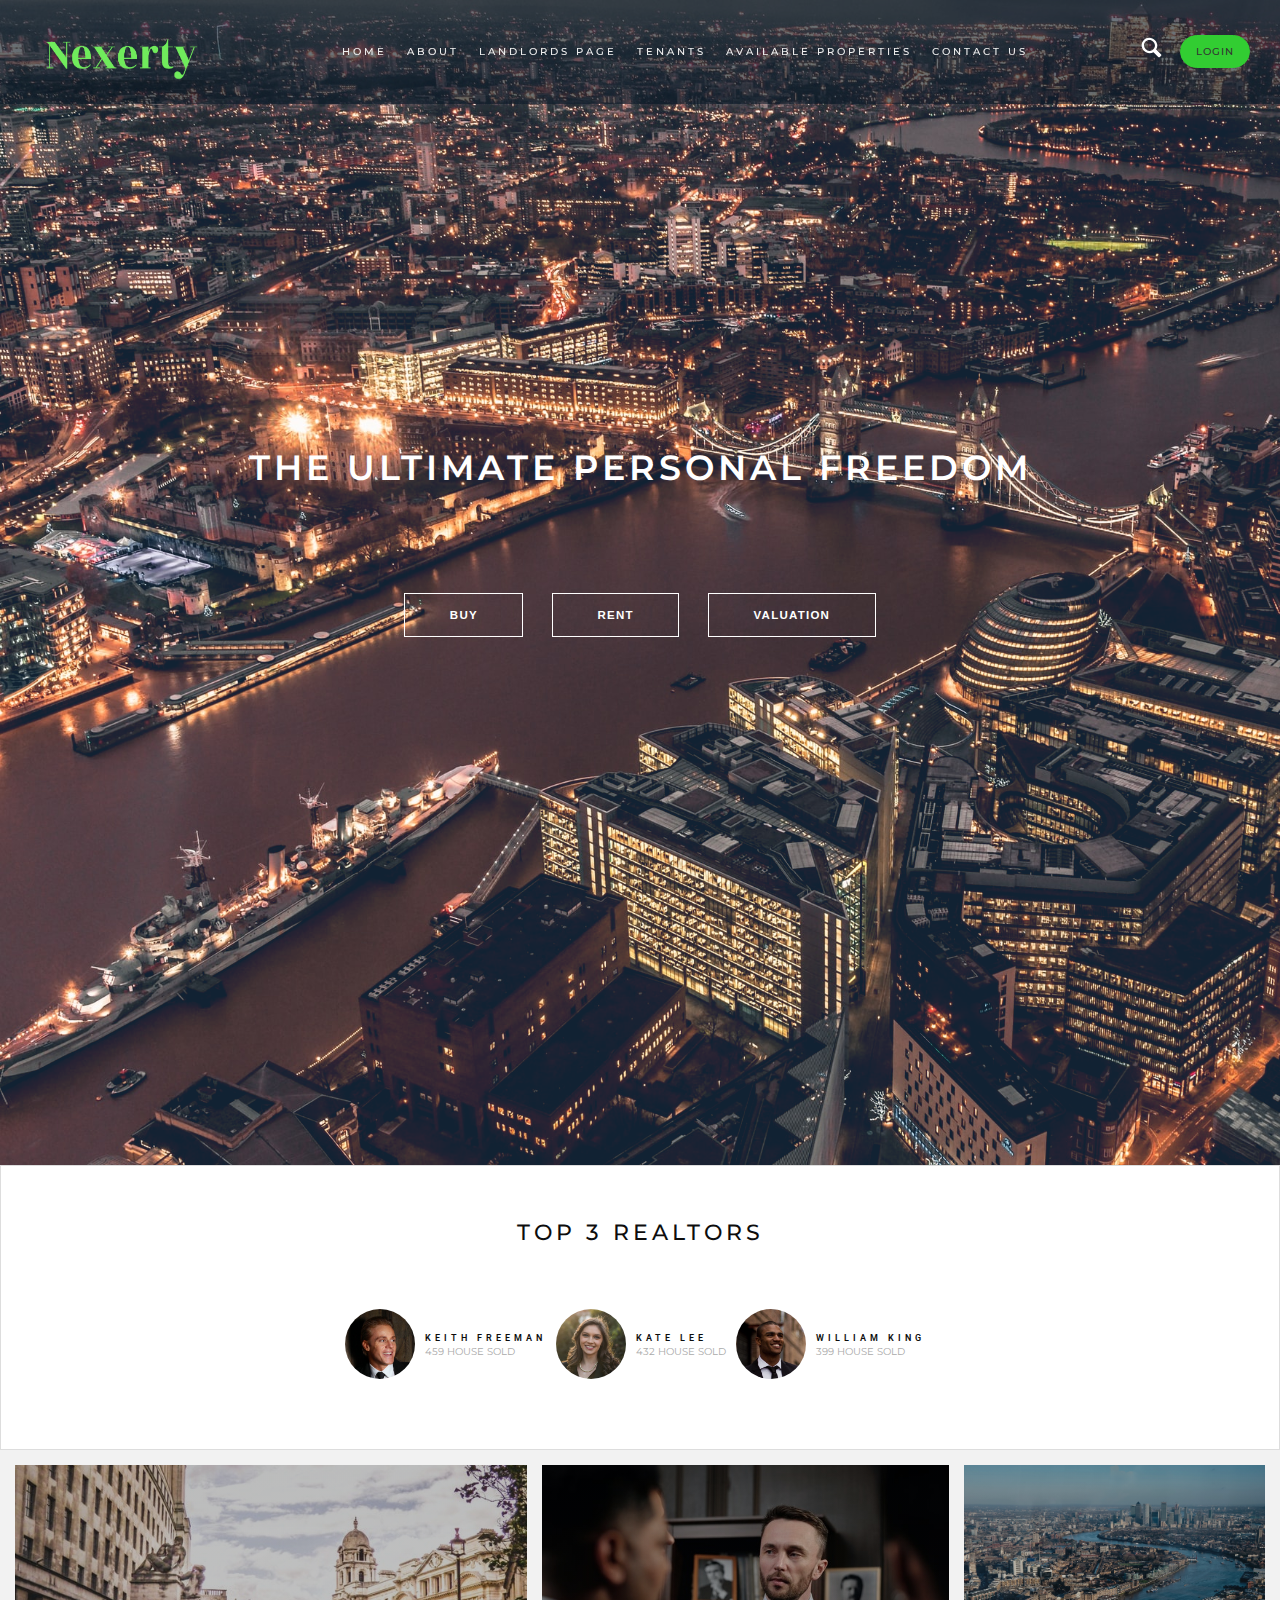
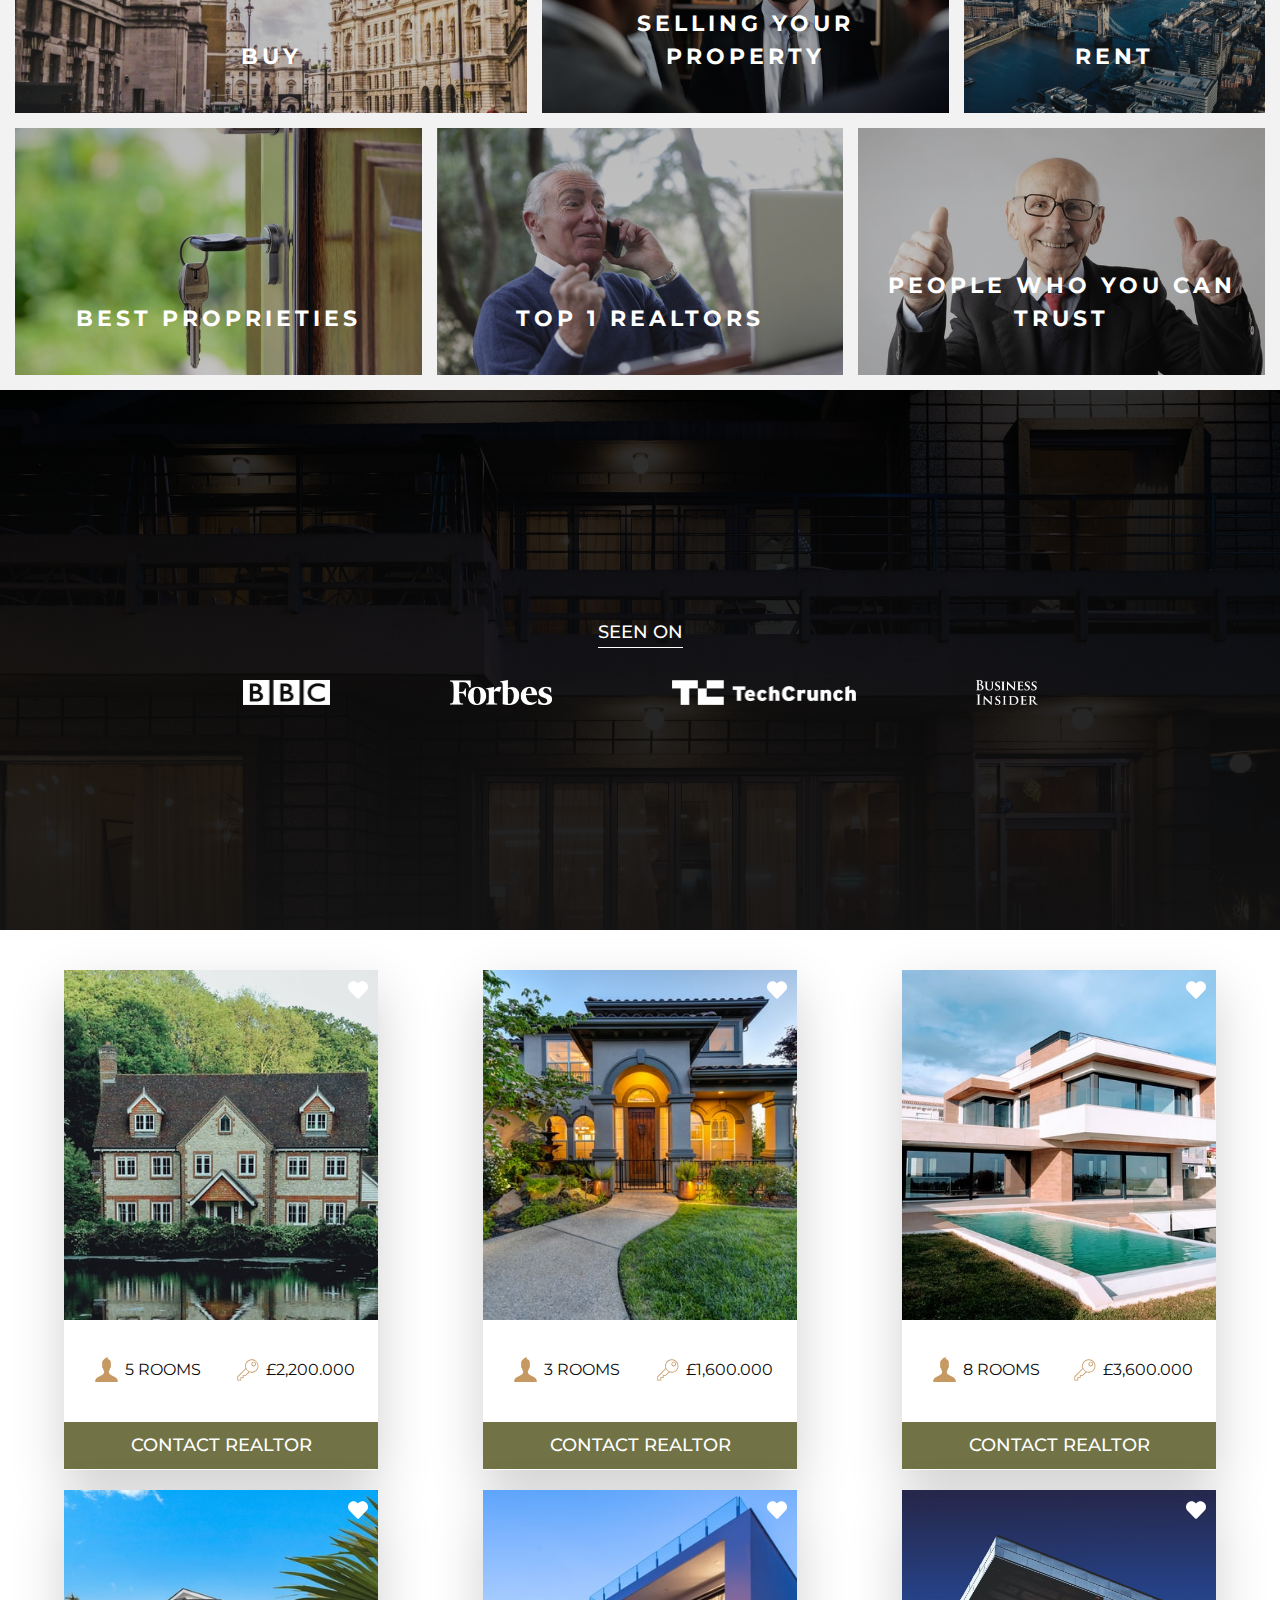
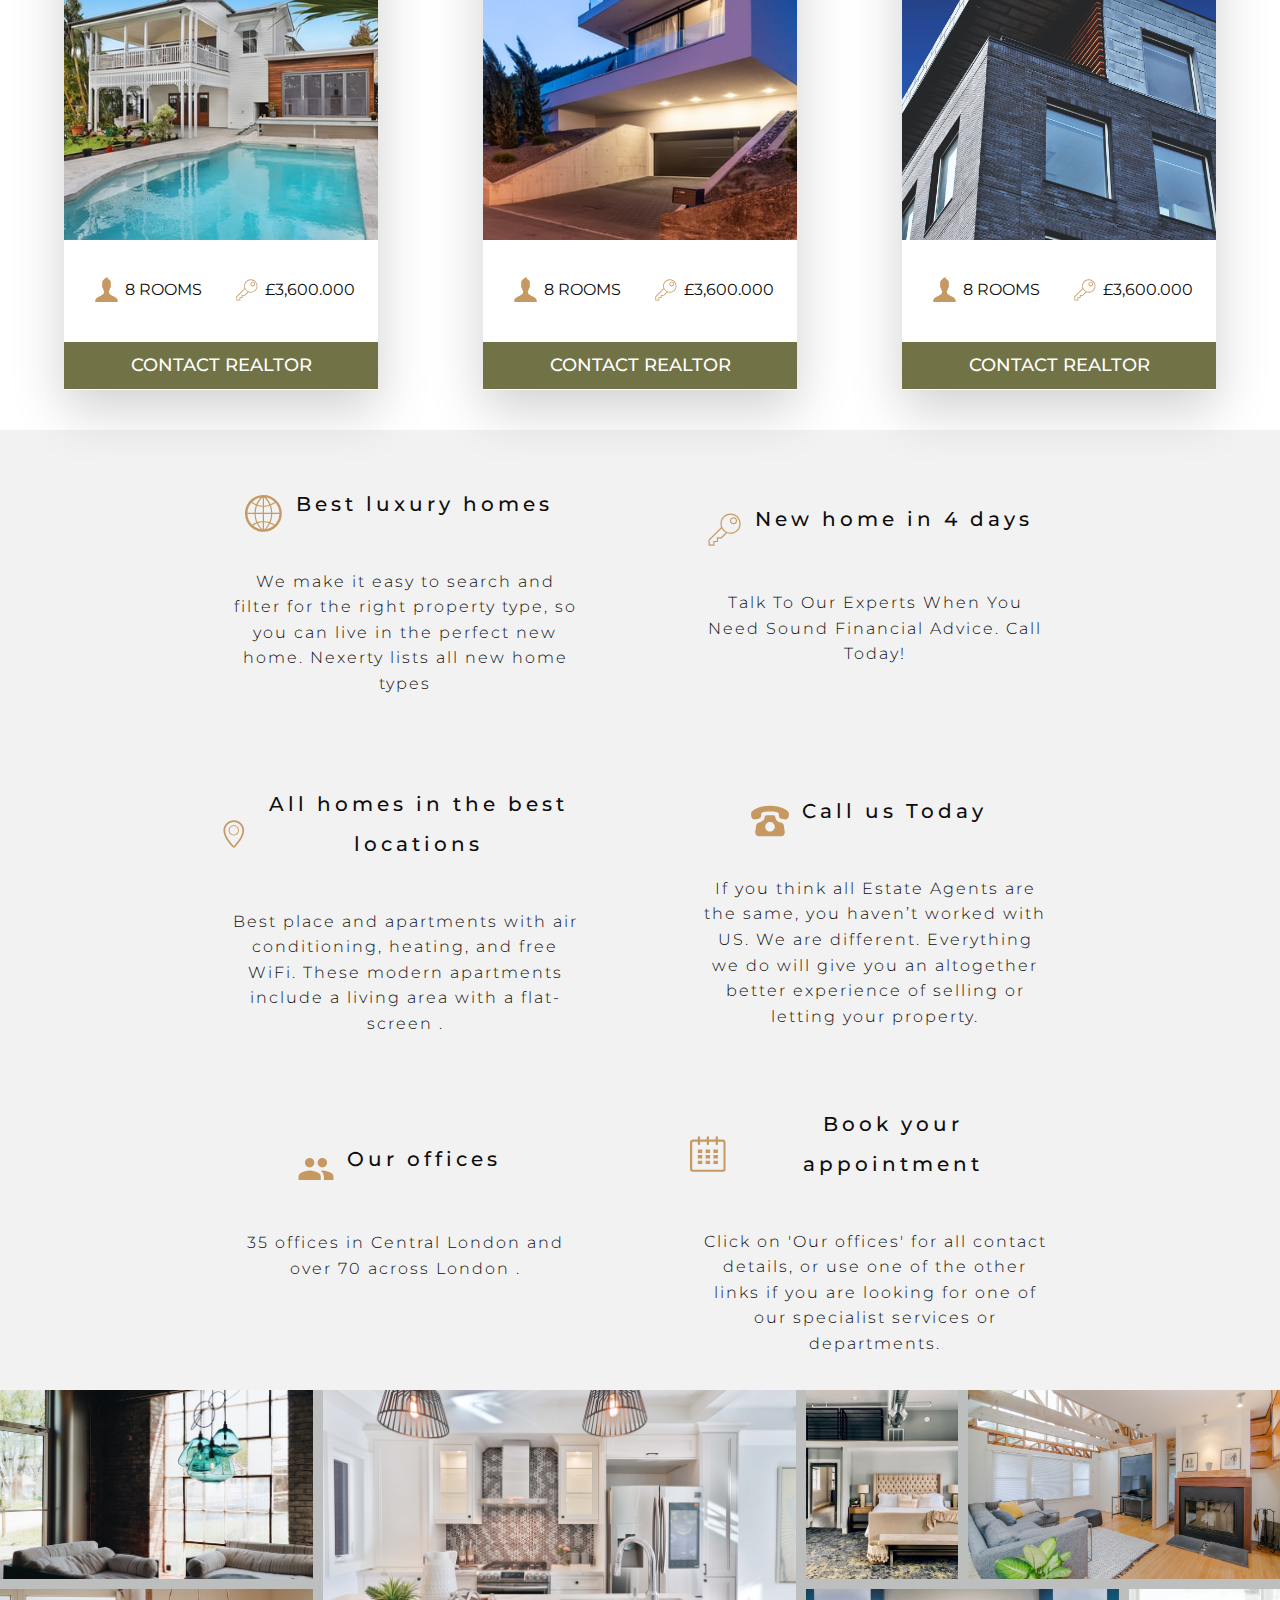
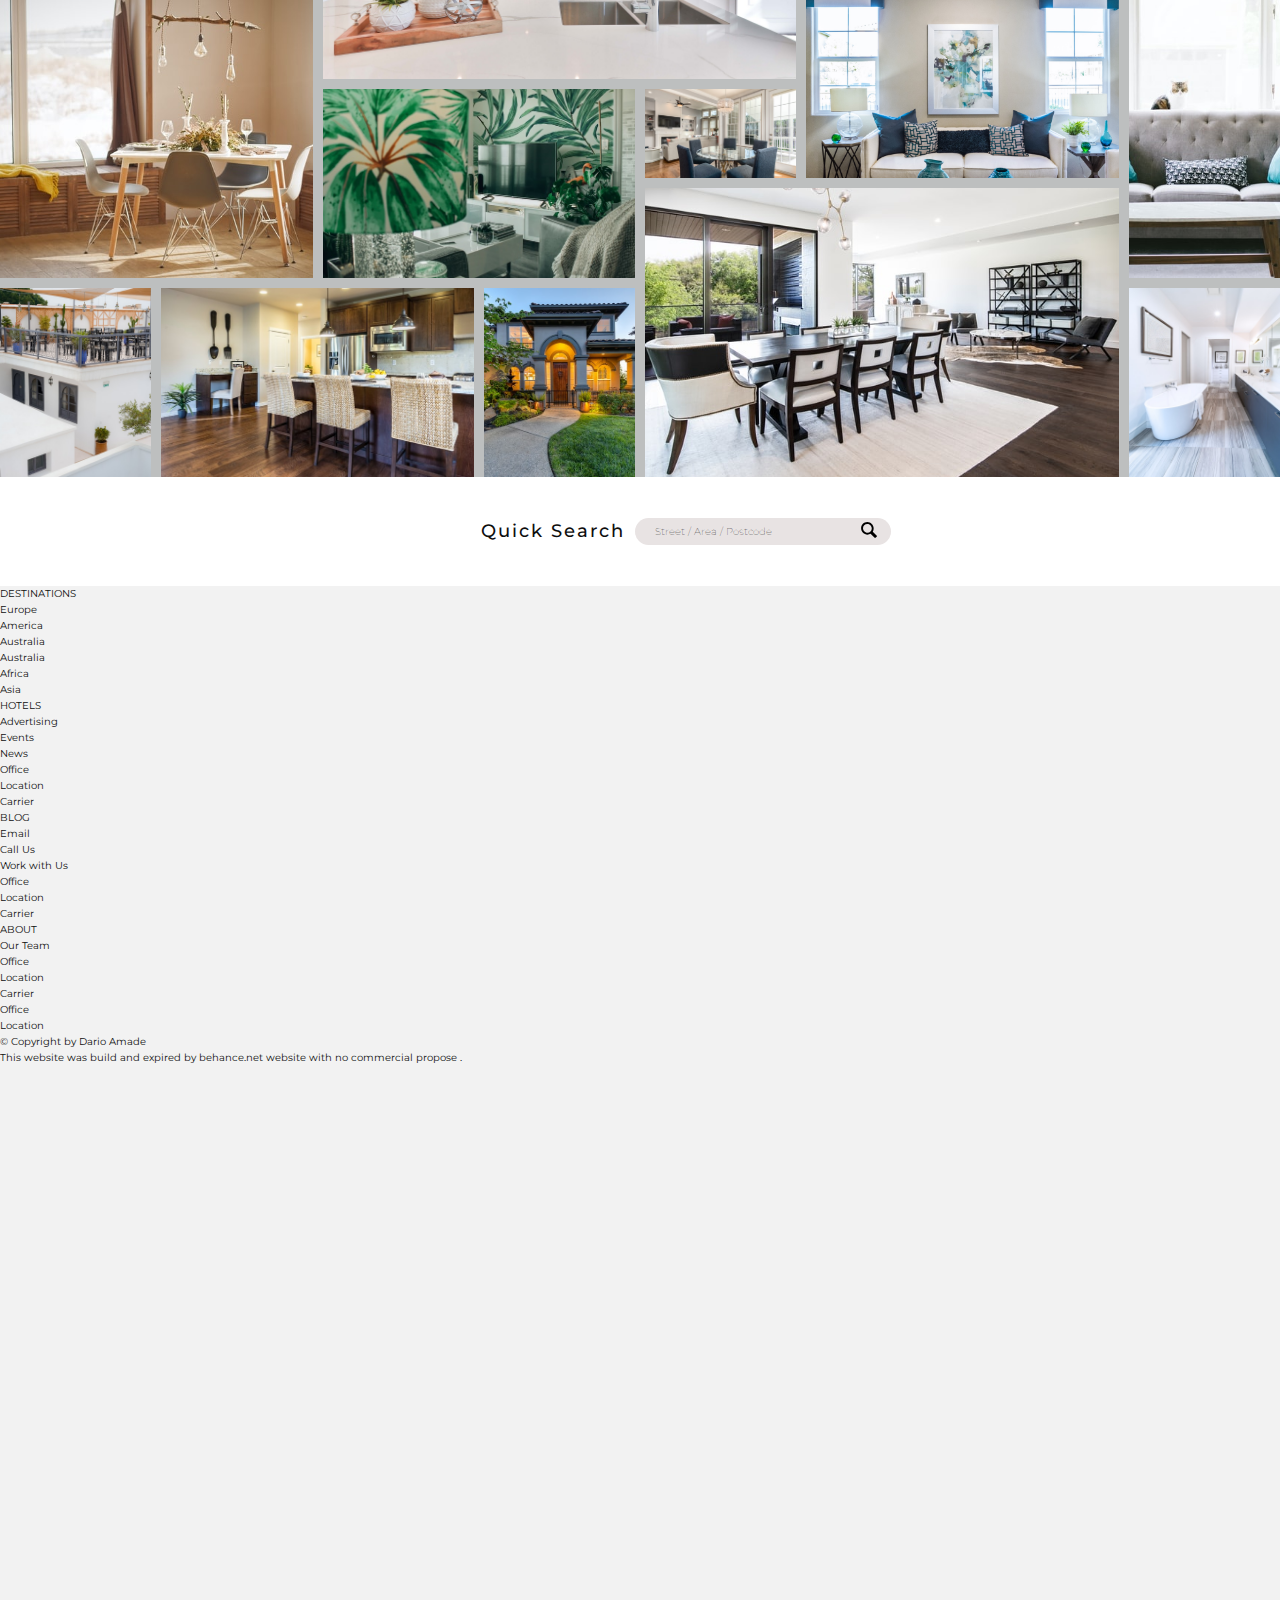
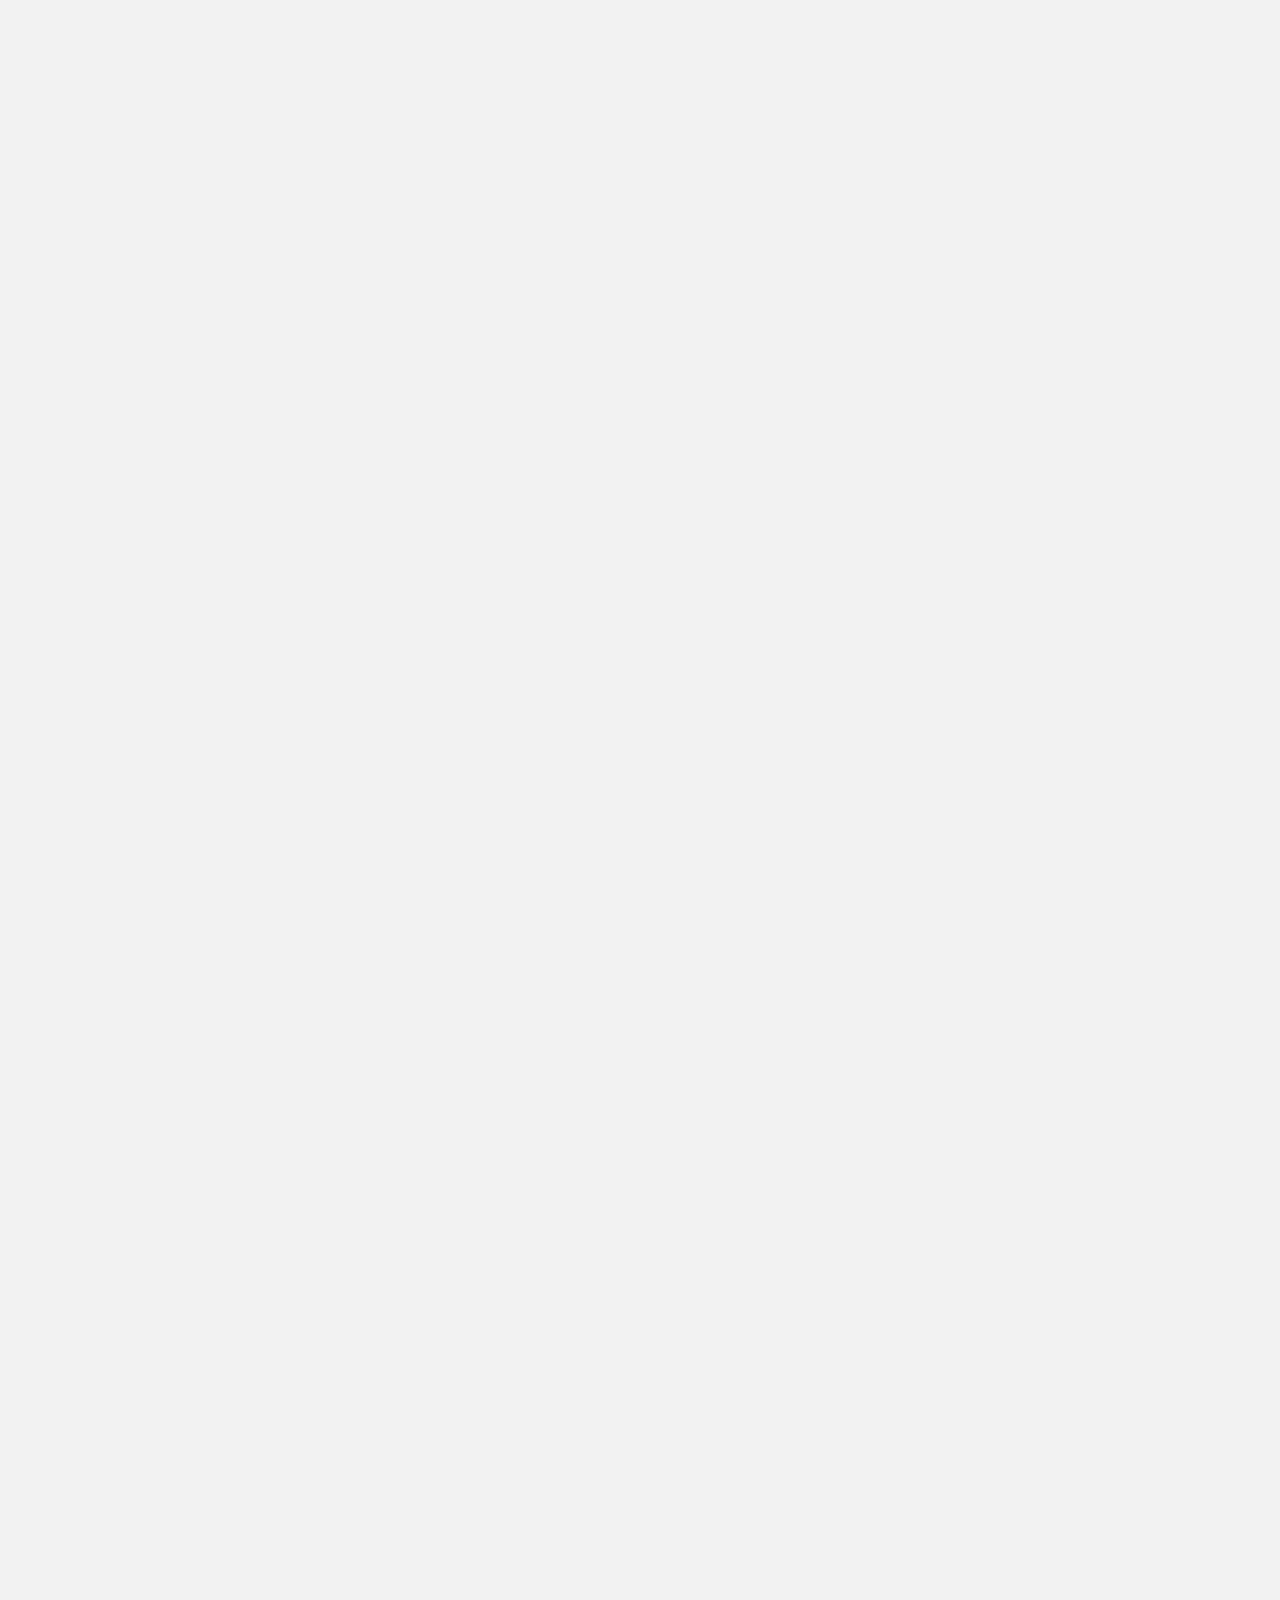
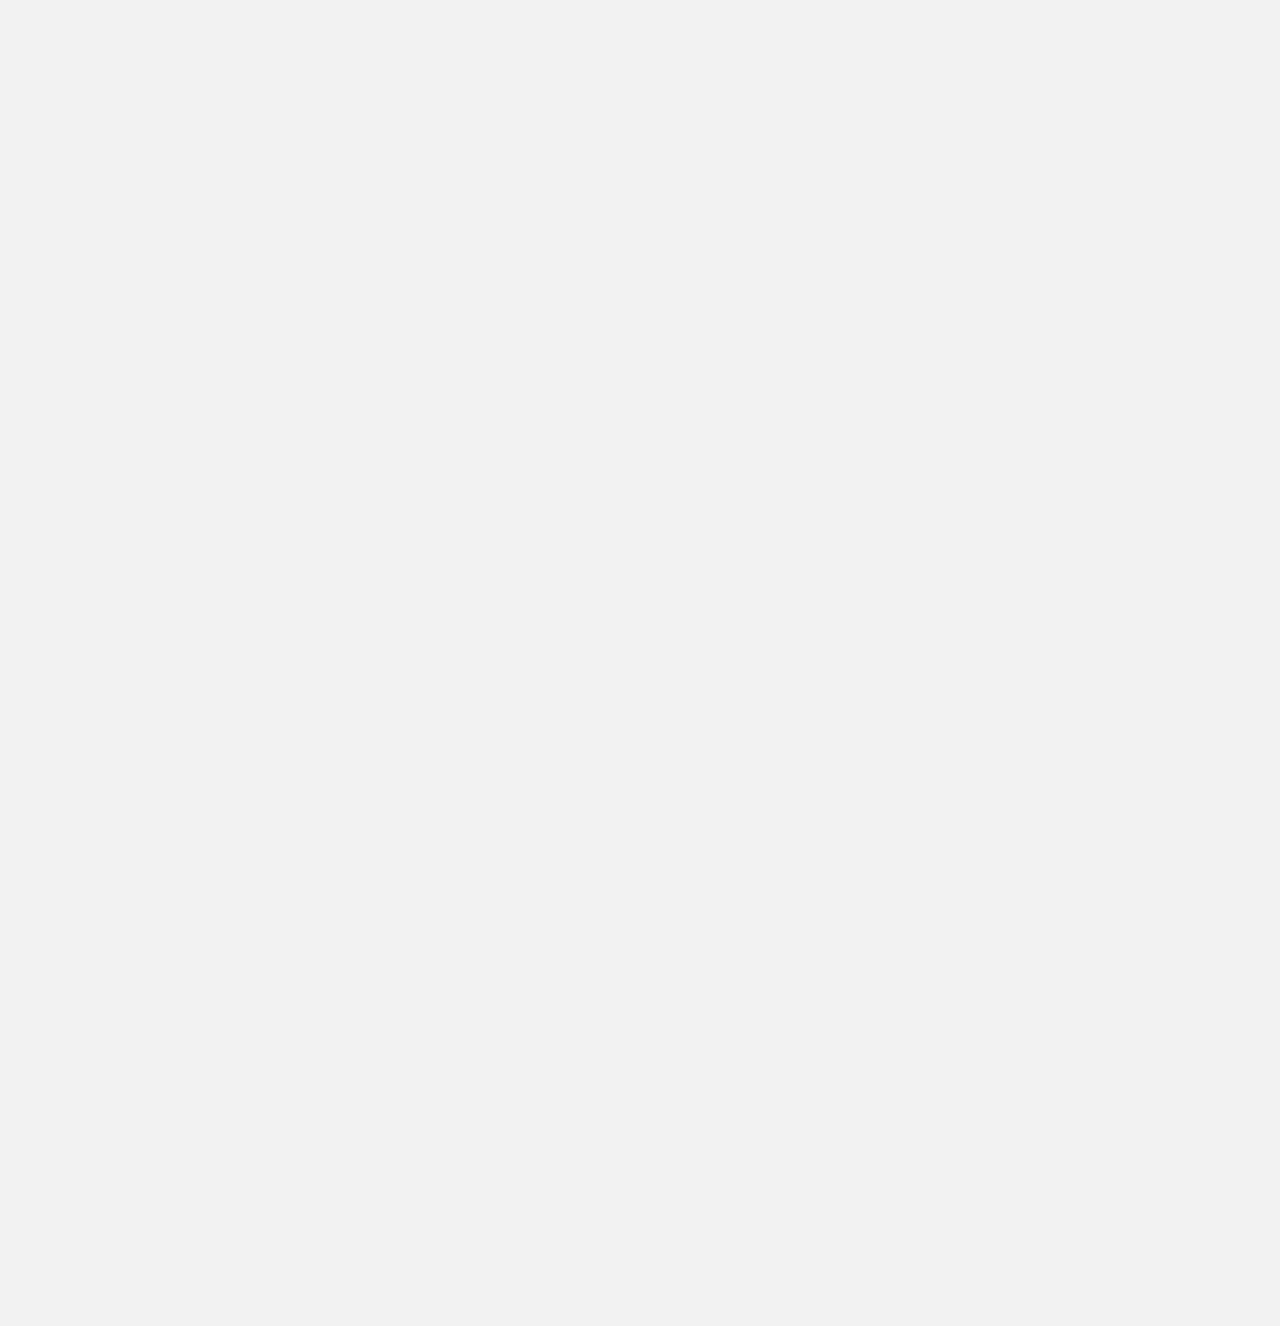
==== commit 182d92d9: "commit" ====
--- a/index.html
+++ b/index.html
@@ -400,12 +400,12 @@
       <figure class="gallery__item gallery__item--14"><img src="img/22.jpg" alt="Gallery image 14" class="gallery__img"></figure>
 
     </section> 
-
-    
     <section class="search-grid">
       <div class="search-grid-content">
+     
         <form action="#" class="search">
-          <input type="text" class="search__input" placeholder="Search hotels">
+          <h2>quick search</h2>
+          <input type="text" class="search__input" placeholder="Street / Area / Postcode">
           <button class="search__button">
               <svg class="search__icon">
                   <use xlink:href="img/sprite.svg#icon-magnifying-glass"></use>
@@ -413,8 +413,65 @@
           </button>
       </form>
       </div>
-
     </section>
+    <section class="footer">
+      <div class="footer-content">
+ 
+        <nav class="nav-down">
+          <ul>
+              <li id="show"><a>DESTINATIONS</a>
+              <li><a>Europe</a></li>
+              <li><a>America</a></li>
+              <li><a>Australia</a></li>
+              <li><a>Australia</a></li>
+              <li><a>Africa</a></li>
+              <li><a>Asia</a></li>
+          </ul>
+      </nav>
+      <nav class="nav-down">
+          <ul>
+              <li id="show"><a> HOTELS</a>
+              <li><a>Advertising</a></li>
+              <li><a>Events</a></li>
+              <li><a>News</a></li>
+              <li><a>Office</a></li>
+              <li><a>Location</a></li>
+              <li><a>Carrier</a></li>
+          </ul>
+      </nav>
+      <nav class="nav-down">
+      
+          <ul>
+              <li id="show"><a>BLOG</a>
+              <li><a>Email</a></li>
+              <li><a>Call Us</a></li>
+              <li><a>Work with Us</a></li>
+              <li><a>Office</a></li>
+              <li><a>Location</a></li>
+              <li><a>Carrier</a></li>
+          </ul>
+      </nav>
+      <nav class="nav-down">
+        
+          <ul>
+              <li id="show"><a>ABOUT</a>
+                  <li><a>Our Team</a></li>
+                  <li><a>Office</a></li>
+                  <li><a>Location</a></li>
+                  <li><a>Carrier</a></li>
+                  <li><a>Office</a></li>
+                  <li><a>Location</a></li>
+          </ul>
+      </nav>
+    
+      </div>
+      <div class="copy-title">
+       <p >
+         &copy; Copyright by Dario Amade <br />
+         This website was build and expired by behance.net website with no commercial propose .
+     </p>
+     </div>
+     </footer>
 
 
       <section class="home-about">
--- a/css/style.css
+++ b/css/style.css
@@ -1370,20 +1370,41 @@
 
 /*----------------------------SEARCH_GRID------------------------------------*/
 .search-grid {
-  background-color: var(--color-primary-white-1);
+  background-color: var(--color-primary-white);
   padding: 4rem;
   margin: 0 auto;
 }
 
 .search-grid-content {
-  min-height: 40vh;
   width: 100vw;
+  display: -webkit-box;
+  display: -ms-flexbox;
+  display: flex;
+  -webkit-box-orient: horizontal;
+  -webkit-box-direction: normal;
+      -ms-flex-direction: row;
+          flex-direction: row;
+  -webkit-box-pack: center;
+      -ms-flex-pack: center;
+          justify-content: center;
+  -webkit-box-align: center;
+      -ms-flex-align: center;
+          align-items: center;
+}
+
+.search-grid-content h2 {
+  text-transform: capitalize;
+  font-size: 1.8rem;
+  color: var(--color-txt-light);
+  letter-spacing: 2px;
+  font-weight: 500;
+  margin-right: 1rem;
 }
 
 .search {
-  -webkit-box-flex: 0;
-      -ms-flex: 0 0 40%;
-          flex: 0 0 40%;
+  -webkit-box-flex: 1;
+      -ms-flex: 1;
+          flex: 1;
   display: -webkit-box;
   display: -ms-flexbox;
   display: flex;
@@ -1403,7 +1424,7 @@
     -webkit-box-flex: 0;
         -ms-flex: 0 0 100%;
             flex: 0 0 100%;
-    background-color: var(--color-grey-light-2);
+    background-color: var(--color-primary-white);
   }
 }
 
@@ -1411,11 +1432,11 @@
   font-family: inherit;
   font-size: inherit;
   color: inherit;
-  background-color: var(--color-grey-light-2);
+  background-color: #e8e3e3;
   border: none;
   padding: 0.7rem 2rem;
   border-radius: 100px;
-  width: 90%;
+  width: 20%;
   -webkit-transition: all 0.3s;
   transition: all 0.3s;
   margin-right: -3.25rem;
@@ -1423,8 +1444,8 @@
 
 .search__input:focus {
   outline: none;
-  width: 100%;
-  background-color: var(--color-grey-light-3);
+  width: 30%;
+  background-color: #e8e3e3;
 }
 
 .search__input::-webkit-input-placeholder {
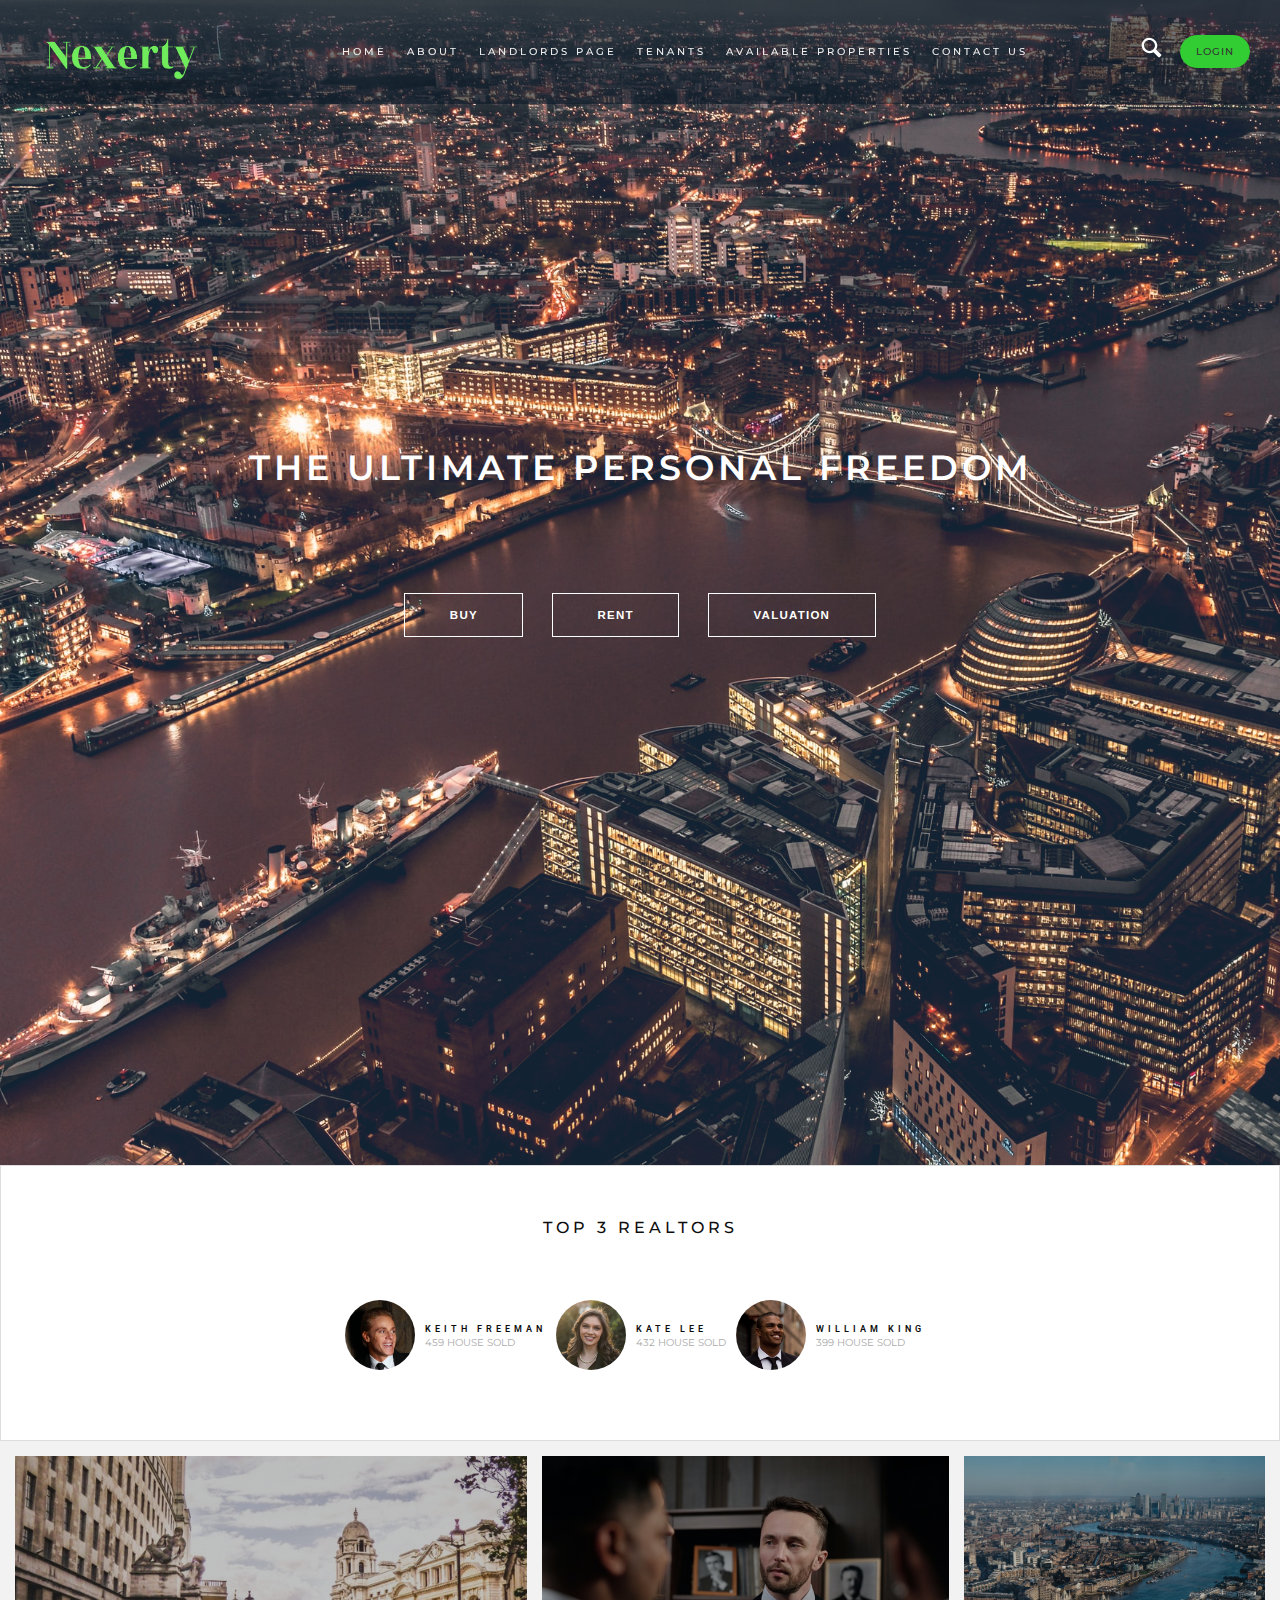
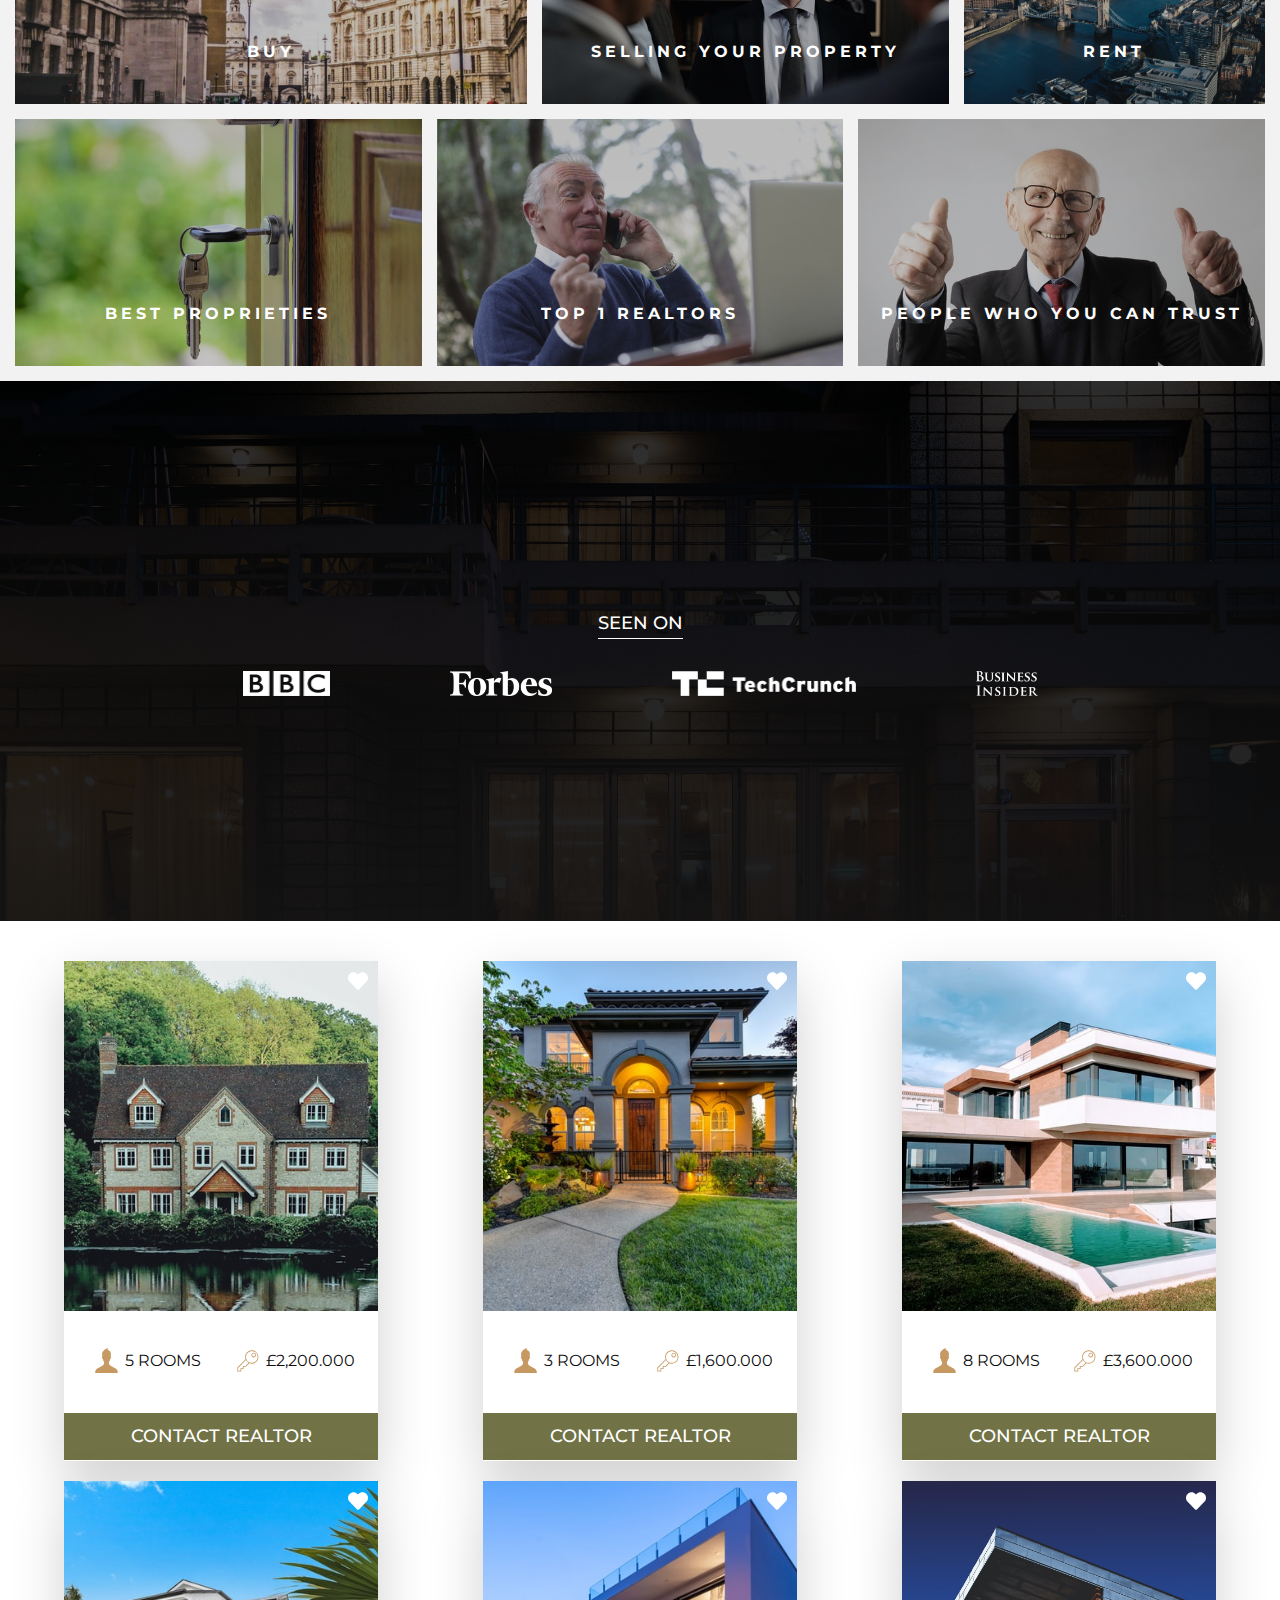
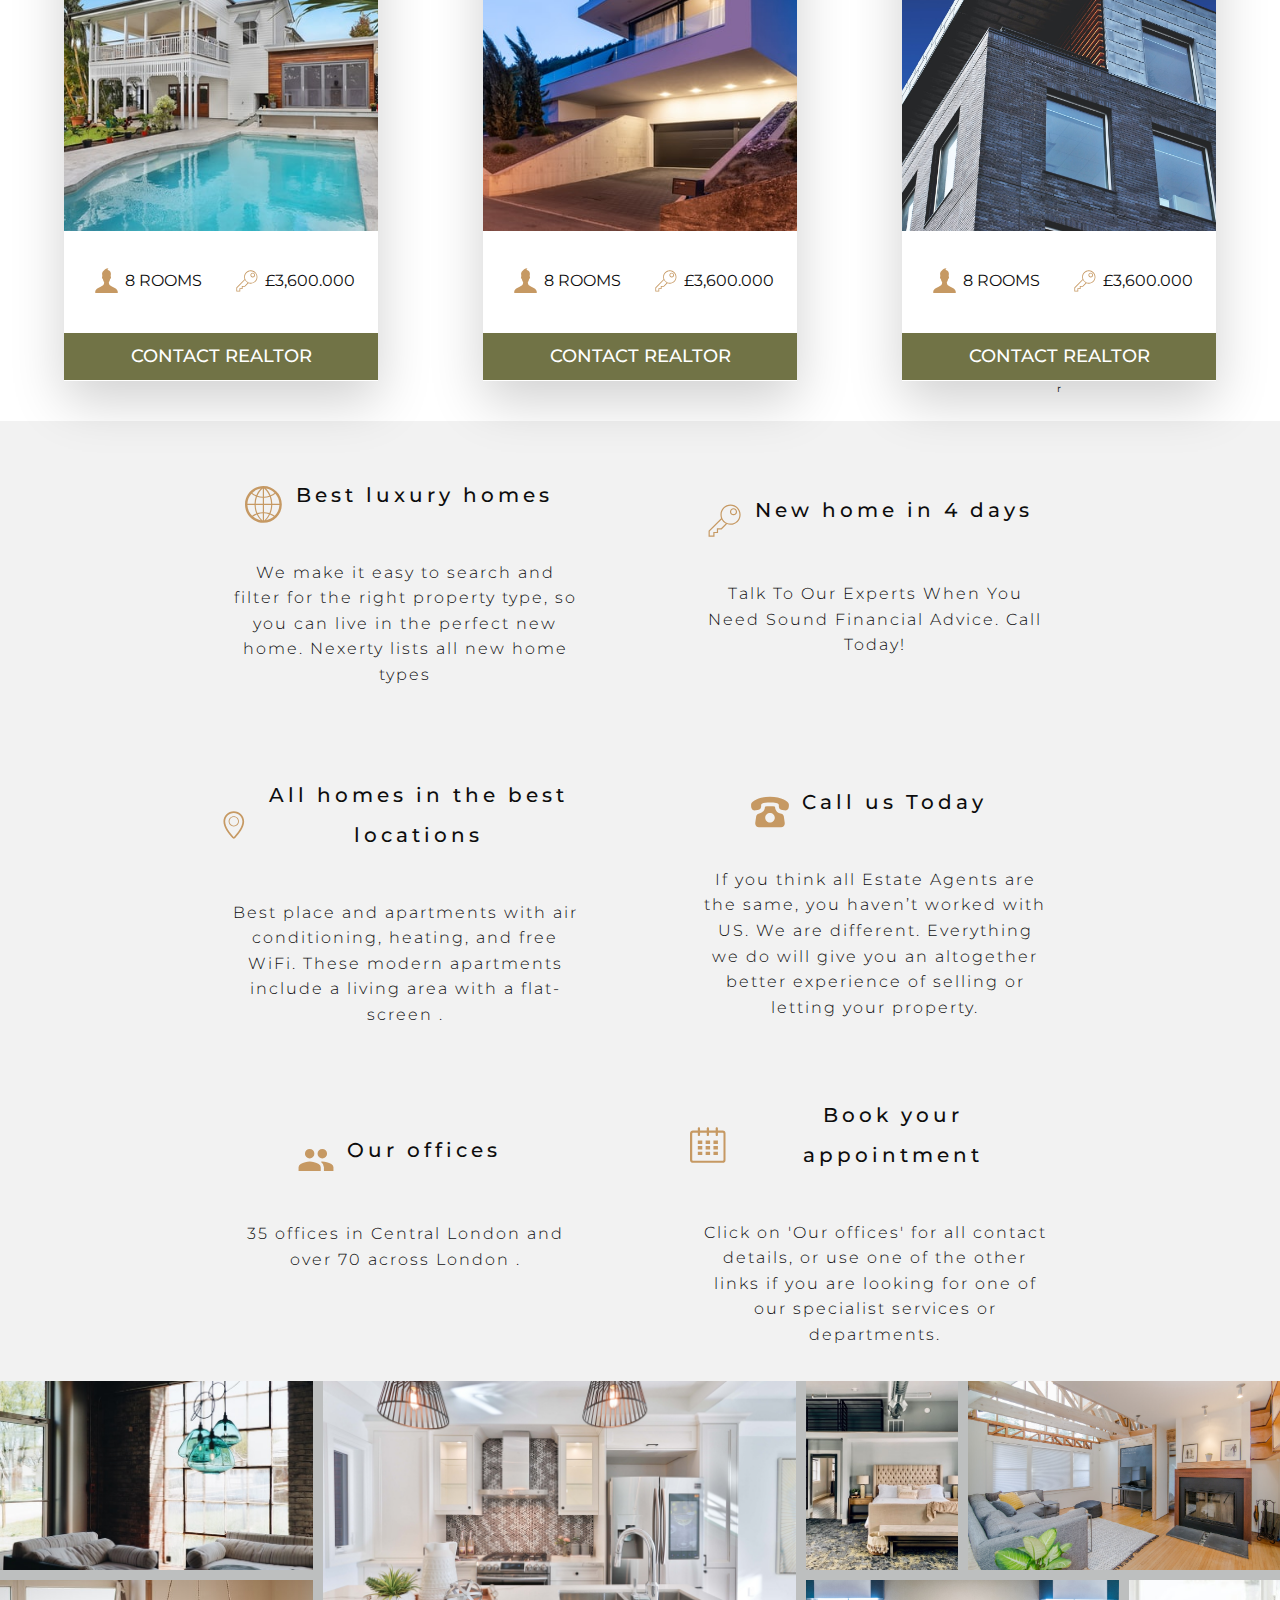
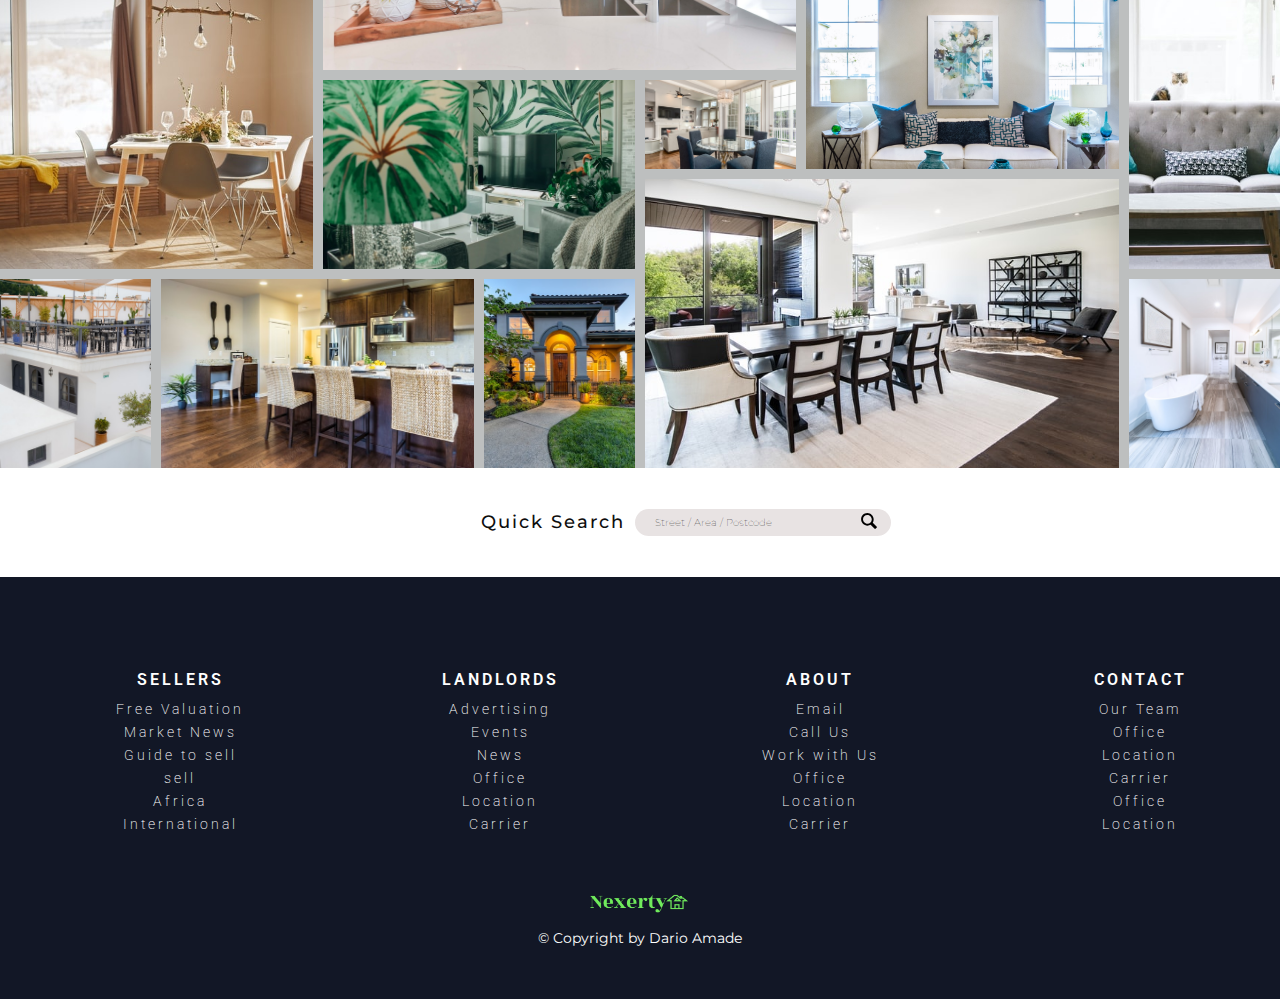
==== commit 67c424da: "commit" ====
--- a/index.html
+++ b/index.html
@@ -299,9 +299,7 @@
       </div>
       <div class="contact-real">
       <button class="btn-real  home__btn">Contact realtor</button>
-      </div>
-  
-  
+      </div>r
     </div>
   </article> 
       </div>
@@ -414,23 +412,23 @@
       </form>
       </div>
     </section>
-    <section class="footer">
+    <footer class="footer">
       <div class="footer-content">
  
         <nav class="nav-down">
           <ul>
-              <li id="show"><a>DESTINATIONS</a>
-              <li><a>Europe</a></li>
-              <li><a>America</a></li>
-              <li><a>Australia</a></li>
-              <li><a>Australia</a></li>
+              <li id="show"><a>SELLERS</a>
+              <li><a>Free Valuation</a></li>
+              <li><a>Market News</a></li>
+              <li><a>Guide to sell</a></li>
+              <li><a>sell</a></li>
               <li><a>Africa</a></li>
-              <li><a>Asia</a></li>
+              <li><a>International</a></li>
           </ul>
       </nav>
       <nav class="nav-down">
           <ul>
-              <li id="show"><a> HOTELS</a>
+              <li id="show"><a> LANDLORDS</a>
               <li><a>Advertising</a></li>
               <li><a>Events</a></li>
               <li><a>News</a></li>
@@ -442,7 +440,7 @@
       <nav class="nav-down">
       
           <ul>
-              <li id="show"><a>BLOG</a>
+              <li id="show"><a>ABOUT</a>
               <li><a>Email</a></li>
               <li><a>Call Us</a></li>
               <li><a>Work with Us</a></li>
@@ -454,7 +452,7 @@
       <nav class="nav-down">
         
           <ul>
-              <li id="show"><a>ABOUT</a>
+              <li id="show"><a>CONTACT</a>
                   <li><a>Our Team</a></li>
                   <li><a>Office</a></li>
                   <li><a>Location</a></li>
@@ -466,58 +464,12 @@
     
       </div>
       <div class="copy-title">
+        <img src="/img/nexerty.png" alt="logo small" class="footer-logo">
        <p >
          &copy; Copyright by Dario Amade <br />
-         This website was build and expired by behance.net website with no commercial propose .
      </p>
      </div>
-     </footer>
-
-
-      <section class="home-about">
-
-     
-     
-      </section>
-      
-      <div class="dario">
-       <div class="dario2">
-
-       </div>
-      </div>
-     
-    <!-- <div class="footer-area">
-        <footer class="footer">
-          <div class="footer-top">
-            <li><a class="footer-link" href="#">Client Service</a></li>
-            <li><a class="footer-link" href="#">Legal area</a></li>
-            <li><a class="footer-link" href="#">Cookie Policy</a></li>
-            <li><a class="footer-link" href="#">Careers</a></li>
-            <li><a class="footer-link" href="#">Newsletter</a></li>
-            <li><a class="footer-link" href="#">GB: Shops in+</a></li>
-        </div> 
-        <div class="footer-icons">
-            <div class="footer-nav-icons">
-                <svg class="search-icon-footer">
-                <use xlink:href="./img/sprite.svg#icon-old-phone"></use>
-                </svg>
-                <svg class="search-icon-footer">
-                    <use xlink:href="./img/sprite.svg#icon-facebook1"></use>
-                </svg>
-                <svg class="search-icon-footer">
-                    <use xlink:href="./img/sprite.svg#icon-twitter"></use>
-                </svg>
-              </div>
-            </div>
-          </div>
-          <div class="ogo-footer"> -->
-            <!-- <img src="img/logox3.png" class="logo"> -->
-            <!-- <p>Copyright@ 2020 Dario Amade</p>
-          </div>
-        </footer> -->
-
-
-
+     </footer>      
     </main>
     <script src="/js/main.js"></script>
   </body>
--- a/css/style.css
+++ b/css/style.css
@@ -524,6 +524,18 @@
   font-weight: bold;
 }
 
+@media only screen and (max-width: 1356px) {
+  #white {
+    font-size: 1.6rem;
+  }
+}
+
+@media only screen and (max-width: 956px) {
+  #white {
+    font-size: 1.4rem;
+  }
+}
+
 #white1 {
   color: white;
 }
@@ -557,15 +569,6 @@
         -ms-flex-direction: column;
             flex-direction: column;
   }
-}
-
-.home-about {
-  background-color: red;
-  padding: 4em 0;
-  max-width: 900px;
-  margin: 0 auto;
-  height: 100vh;
-  margin: 100vw;
 }
 
 .icon-box-rooms,
@@ -605,6 +608,12 @@
   color: var(--color-grey-dark-3);
   text-transform: uppercase;
   cursor: pointer;
+}
+
+@media only screen and (max-width: 1356px) {
+  .heading-2 {
+    font-size: 1.6rem;
+  }
 }
 
 .heading-3 {
@@ -1477,6 +1486,116 @@
   fill: var(--color-grey-dark-3);
 }
 
+/****************************  Footer ************************************************/
+.footer {
+  padding: 4rem 2rem;
+  margin: 0 auto;
+  background-color: var(--color-blue-dark-1);
+}
+
+.footer-content {
+  width: 100vw;
+  max-width: 144rem;
+  margin: 0 auto;
+  display: -webkit-box;
+  display: -ms-flexbox;
+  display: flex;
+  -ms-flex-wrap: wrap;
+      flex-wrap: wrap;
+  -webkit-box-orient: horizontal;
+  -webkit-box-direction: normal;
+      -ms-flex-direction: row;
+          flex-direction: row;
+  -webkit-box-pack: center;
+      -ms-flex-pack: center;
+          justify-content: center;
+}
+
+.nav-down {
+  width: 25rem;
+  height: 25rem;
+  display: -webkit-box;
+  display: -ms-flexbox;
+  display: flex;
+  margin: 1rem auto;
+  -webkit-box-orient: vertical;
+  -webkit-box-direction: normal;
+      -ms-flex-direction: column;
+          flex-direction: column;
+  -ms-flex-pack: distribute;
+      justify-content: space-around;
+  -ms-flex-line-pack: center;
+      align-content: center;
+  padding: 2rem;
+}
+
+@media screen and (max-width: 768px) {
+  .nav-down {
+    height: 30rem;
+    margin: 2rem auto;
+  }
+}
+
+.nav-down ul {
+  list-style: none;
+  color: #fff;
+}
+
+.nav-down ul li {
+  text-align: center;
+  padding: 1px;
+  font-family: "Roboto", sans-serif;
+  text-transform: initial;
+  font-size: 1.4rem;
+  font-size: calc(1.4 + 1.5vw);
+  font-weight: 200;
+  letter-spacing: 3px;
+  color: white;
+  line-height: 1.5;
+  cursor: pointer;
+  -webkit-transition: all 0.2 ease;
+  transition: all 0.2 ease;
+}
+
+.nav-down ul li a:hover,
+.nav-down ul li a:active {
+  background-position: 100%;
+  color: #fafafa;
+  -webkit-transform: translateX(1rem);
+          transform: translateX(1rem);
+}
+
+#show {
+  font-size: 1.6rem;
+  font-weight: 600;
+  margin-bottom: 0.5rem;
+}
+
+.copy-title {
+  display: -webkit-box;
+  display: -ms-flexbox;
+  display: flex;
+  -webkit-box-pack: center;
+      -ms-flex-pack: center;
+          justify-content: center;
+  -webkit-box-align: center;
+      -ms-flex-align: center;
+          align-items: center;
+  -webkit-box-orient: vertical;
+  -webkit-box-direction: normal;
+      -ms-flex-direction: column;
+          flex-direction: column;
+}
+
+.copy-title p {
+  padding: 1rem;
+  text-align: center;
+  font-size: 1.4rem;
+  font-weight: 400;
+  color: #ffffff;
+}
+
+/*----------------------------------------------------------------*/
 /************************************************/
 .about-area {
   margin: 0 auto;
@@ -1892,351 +2011,18 @@
   }
 }
 
+.footer-logo {
+  width: 10rem;
+  height: 3rem;
+}
+
+@media only screen and (max-width: 768px) {
+  .footer-logo {
+    width: 6rem;
+  }
+}
+
 /***********************************************/
 /*****************  footer ****************/
 /***********************************************/
-.footer-area {
-  -ms-grid-column: 1;
-  grid-column: 1 / 1;
-  -ms-grid-row: 9;
-  -ms-grid-row-span: 1;
-  grid-row: 9 / span 1;
-  background-color: var(--color-blue-dark-1);
-  height: 100%;
-}
-
-.footer {
-  width: 144rem;
-  margin: 0 auto;
-  display: -webkit-box;
-  display: -ms-flexbox;
-  display: flex;
-  -webkit-box-orient: vertical;
-  -webkit-box-direction: normal;
-      -ms-flex-direction: column;
-          flex-direction: column;
-}
-
-.footer-top {
-  -webkit-box-flex: 1;
-      -ms-flex: 1;
-          flex: 1;
-  display: -webkit-box;
-  display: -ms-flexbox;
-  display: flex;
-  -webkit-box-orient: horizontal;
-  -webkit-box-direction: normal;
-      -ms-flex-direction: row;
-          flex-direction: row;
-  -webkit-box-pack: justify;
-      -ms-flex-pack: justify;
-          justify-content: space-between;
-  padding: 0.5rem;
-}
-
-@media only screen and (max-width: 768px) {
-  .footer-top {
-    -webkit-box-orient: vertical;
-    -webkit-box-direction: normal;
-        -ms-flex-direction: column;
-            flex-direction: column;
-    -ms-flex-pack: distribute;
-        justify-content: space-around;
-    -webkit-box-align: center;
-        -ms-flex-align: center;
-            align-items: center;
-  }
-}
-
-.logo-footer {
-  -webkit-box-flex: 1;
-      -ms-flex: 1;
-          flex: 1;
-  display: -webkit-box;
-  display: -ms-flexbox;
-  display: flex;
-  -webkit-box-orient: vertical;
-  -webkit-box-direction: normal;
-      -ms-flex-direction: column;
-          flex-direction: column;
-  -webkit-box-pack: center;
-      -ms-flex-pack: center;
-          justify-content: center;
-  -webkit-box-align: center;
-      -ms-flex-align: center;
-          align-items: center;
-}
-
-.logo-footer .logo {
-  width: 8rem;
-  height: 6rem;
-}
-
-.logo-footer p {
-  font-size: 1.4rem;
-  color: #fff;
-}
-
-@media only screen and (max-width: 500px) {
-  .logo-footer {
-    -webkit-box-pack: end;
-        -ms-flex-pack: end;
-            justify-content: flex-end;
-  }
-}
-
-@media only screen and (max-width: 768px) {
-  .logo-footer .logo {
-    width: 20rem;
-    height: 6rem;
-  }
-  .logo-footer p {
-    font-size: 1.8rem;
-    color: white;
-  }
-}
-
-.footer-icons,
-.footer-nav-icons {
-  display: -webkit-box;
-  display: -ms-flexbox;
-  display: flex;
-  -webkit-box-orient: horizontal;
-  -webkit-box-direction: normal;
-      -ms-flex-direction: row;
-          flex-direction: row;
-}
-
-.footer-nav {
-  -webkit-box-flex: 1;
-      -ms-flex: 1;
-          flex: 1;
-  -webkit-box-pack: flex;
-      -ms-flex-pack: flex;
-          justify-content: flex;
-  -webkit-box-align: center;
-      -ms-flex-align: center;
-          align-items: center;
-  cursor: pointer;
-}
-
-.footer-links {
-  display: -webkit-box;
-  display: -ms-flexbox;
-  display: flex;
-  -webkit-box-flex: 0;
-      -ms-flex: 0 0 70%;
-          flex: 0 0 70%;
-  -webkit-box-pack: center;
-      -ms-flex-pack: center;
-          justify-content: center;
-  -webkit-box-align: center;
-      -ms-flex-align: center;
-          align-items: center;
-  list-style: none;
-  -ms-flex-pack: distribute;
-      justify-content: space-around;
-  margin: 0;
-}
-
-@media (max-width: 41em) {
-  .footer-links {
-    -webkit-box-flex: 0;
-        -ms-flex: 0 0 60%;
-            flex: 0 0 60%;
-    display: -webkit-box;
-    display: -ms-flexbox;
-    display: flex;
-    -ms-flex-wrap: wrap;
-        flex-wrap: wrap;
-    -webkit-box-orient: horizontal;
-    -webkit-box-direction: normal;
-        -ms-flex-direction: row;
-            flex-direction: row;
-    -webkit-box-pack: center;
-        -ms-flex-pack: center;
-            justify-content: center;
-    -webkit-box-align: center;
-        -ms-flex-align: center;
-            align-items: center;
-    list-style: none;
-  }
-}
-
-.footer-link {
-  font-size: 1.6rem;
-  letter-spacing: 0.5px;
-  text-decoration: none;
-  text-transform: uppercase;
-  color: white;
-  font-weight: 300;
-  font-family: sans-serif;
-  margin: 1rem;
-  -webkit-box-align: center;
-      -ms-flex-align: center;
-          align-items: center;
-  -webkit-transition: all 0.2s;
-  transition: all 0.2s;
-}
-
-@media only screen and (max-width: 1287px) {
-  .footer-link {
-    font-size: 1.5rem;
-  }
-}
-
-@media only screen and (max-width: 768px) {
-  .footer-link {
-    font-size: 2.8rem;
-  }
-}
-
-@media only screen and (max-width: 500px) {
-  .footer-link {
-    font-size: 2.5rem;
-    margin: 2rem;
-    font-weight: 600;
-  }
-}
-
-.footer-link:hover {
-  color: #576847;
-  border-bottom: 1px solid #fff;
-}
-
-.footer-icons {
-  -webkit-box-flex: 0;
-      -ms-flex: 0 0 10%;
-          flex: 0 0 10%;
-  -webkit-box-align: center;
-      -ms-flex-align: center;
-          align-items: center;
-  -webkit-box-pack: end;
-      -ms-flex-pack: end;
-          justify-content: flex-end;
-  cursor: pointer;
-}
-
-@media (max-width: 41em) {
-  .footer-links {
-    -webkit-box-flex: 0;
-        -ms-flex: 0 0 90%;
-            flex: 0 0 90%;
-    -ms-flex-pack: distribute;
-        justify-content: space-around;
-    -webkit-box-align: center;
-        -ms-flex-align: center;
-            align-items: center;
-  }
-}
-
-@media (max-width: 50em) {
-  .footer-links {
-    -webkit-box-flex: 0;
-        -ms-flex: 0 0 90%;
-            flex: 0 0 90%;
-    -ms-flex-pack: distribute;
-        justify-content: space-around;
-    -webkit-box-align: center;
-        -ms-flex-align: center;
-            align-items: center;
-  }
-}
-
-@media (max-width: 27em) {
-  .footer-links {
-    -webkit-box-flex: 0;
-        -ms-flex: 0 0 90%;
-            flex: 0 0 90%;
-    -ms-flex-pack: distribute;
-        justify-content: space-around;
-    -webkit-box-align: center;
-        -ms-flex-align: center;
-            align-items: center;
-  }
-}
-
-.search-icon-footer {
-  width: 25px;
-  height: 25px;
-  margin: 5px;
-  fill: var(--color-secondary-light-2);
-  background-color: inherit;
-  cursor: pointer;
-  margin: 0 8px;
-  -webkit-transition: all 0.2s;
-  transition: all 0.2s;
-}
-
-@media (max-width: 41em) {
-  .search-icon-footer {
-    width: 35px;
-    height: 35px;
-  }
-}
-
-@media (max-width: 26.6em) {
-  .search-icon-footer {
-    width: 45px;
-    height: 45px;
-  }
-}
-
-.search-icon-footer:hover {
-  fill: var(--color-primary-white);
-}
-
-.search-icon-nav {
-  width: 25px;
-  height: 25px;
-  margin: 5px;
-  fill: #fff;
-  background-color: inherit;
-  cursor: pointer;
-  margin: 0 8px;
-}
-
-.search-icon-footer {
-  width: 25px;
-  height: 25px;
-  margin: 5px;
-  fill: var(--color-secondary-light-2);
-  background-color: inherit;
-  cursor: pointer;
-  margin: 0 8px;
-  -webkit-transition: all 0.2s;
-  transition: all 0.2s;
-}
-
-.client-1 p {
-  font-size: 1.4rem;
-  font-weight: 300;
-  text-transform: initial;
-}
-
-.words h5 {
-  font-size: 1rem;
-}
-
-.words p {
-  font-size: 1.2rem;
-}
-
-.words h4 {
-  font-size: 1rem;
-}
-
-.icon-box-11 {
-  height: 3rem;
-  width: 4rem;
-}
-
-.logo-footer .logo {
-  width: 25rem;
-  height: 4rem;
-}
-
-.logo-footer p {
-  font-size: 1.2rem;
-}
 /*# sourceMappingURL=style.css.map */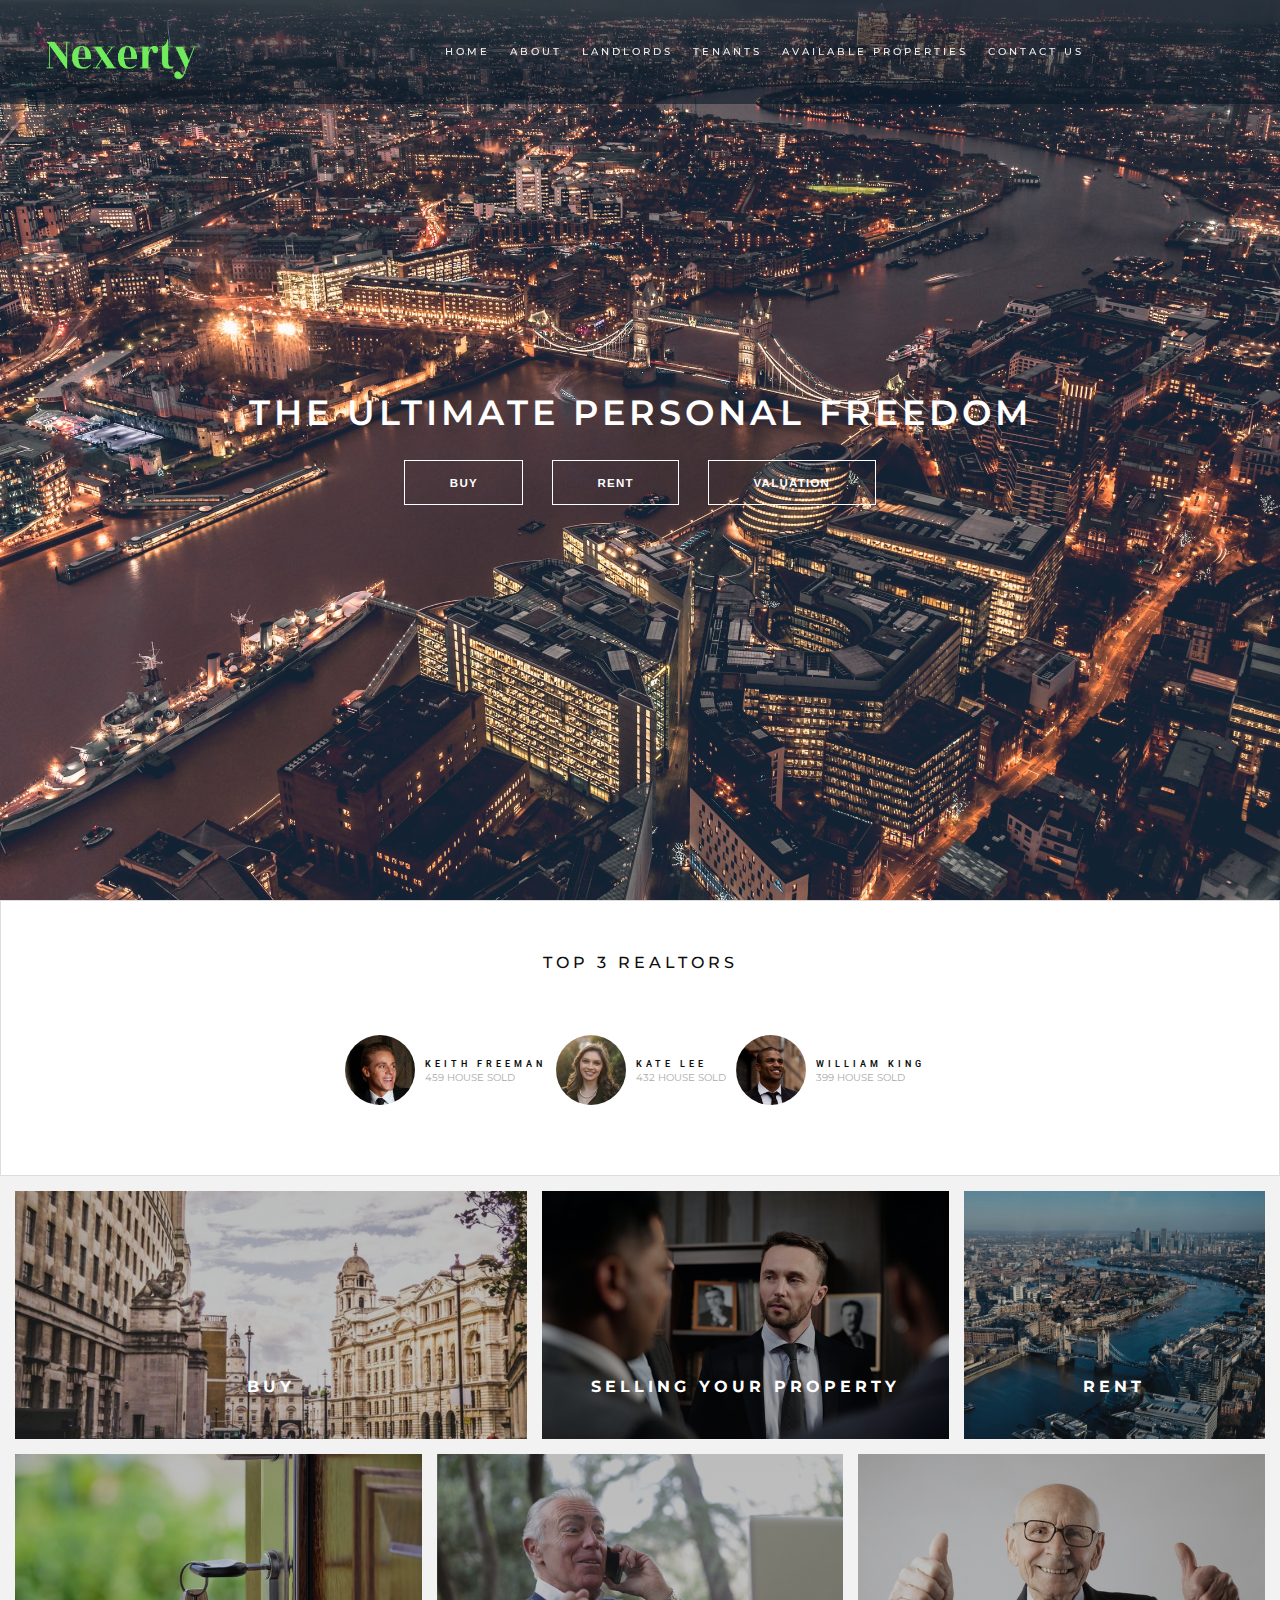
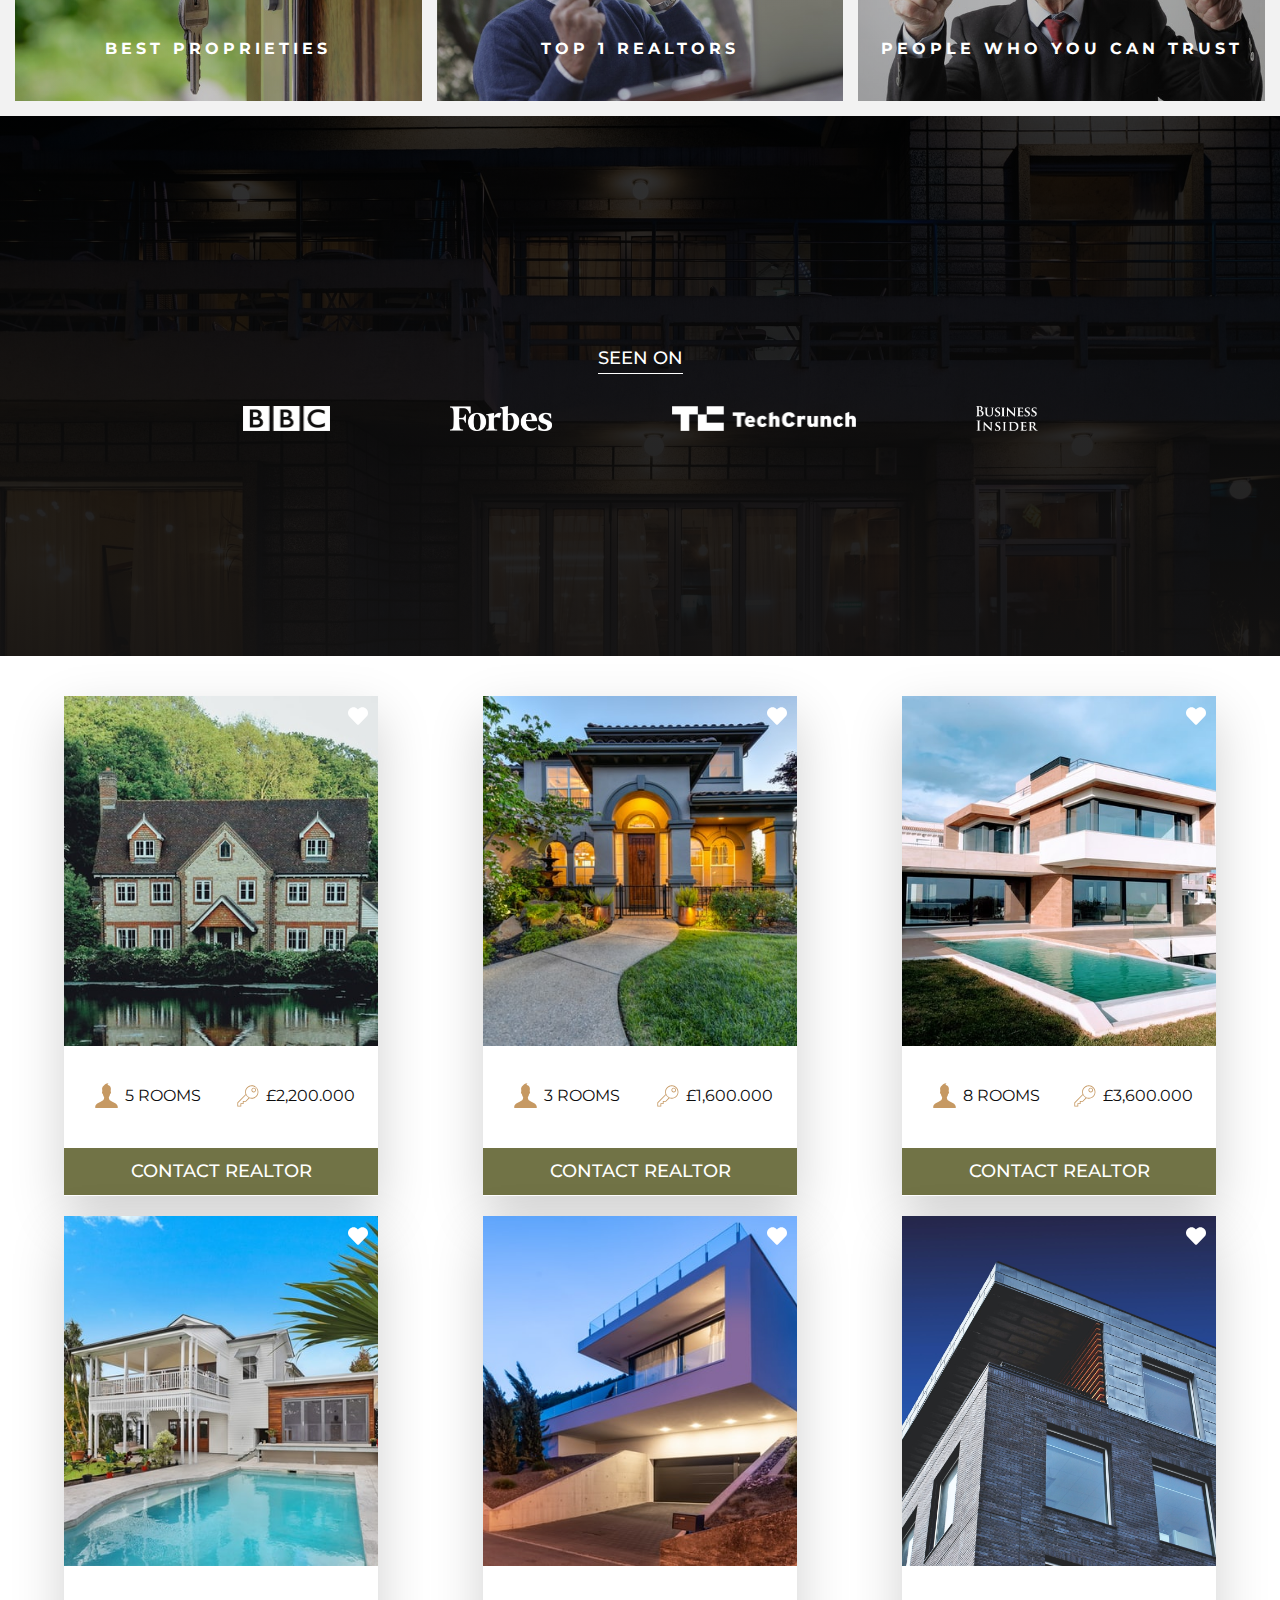
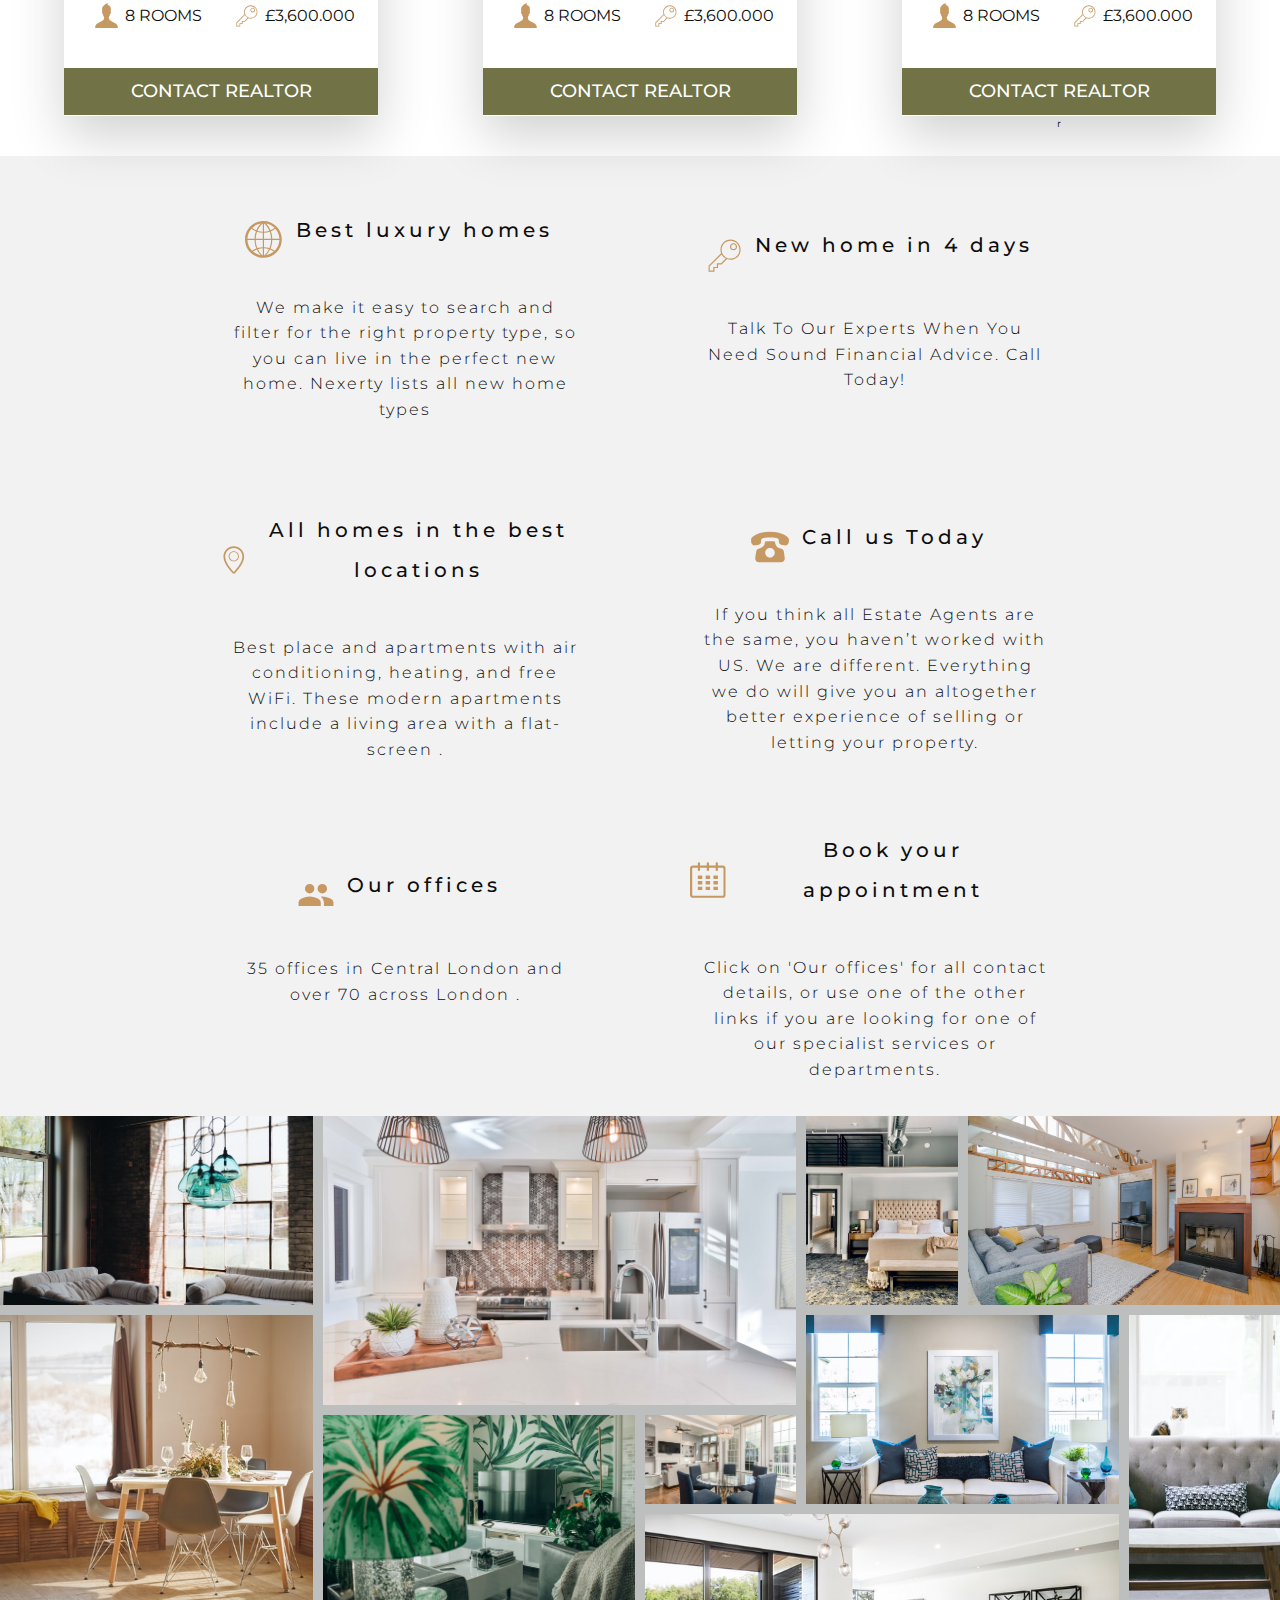
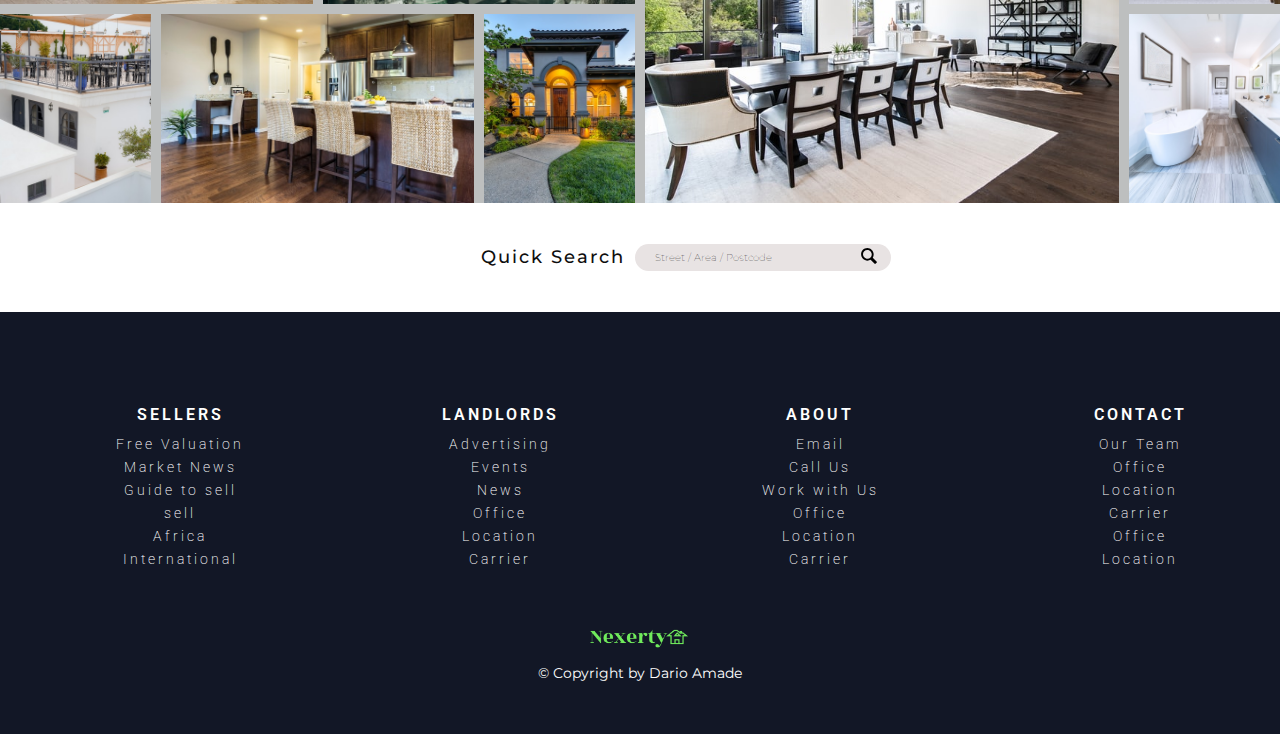
==== commit 6bb46464: "commit" ====
--- a/index.html
+++ b/index.html
@@ -23,23 +23,17 @@
             <span></span>
           </nav>
           <ul>
-            <li><a href="/new.html">New In</a></li>
-            <li><a href="/colllection.html">Collection</a></li>
-            <li><a href="/new.html">Shoes & Bags</a></li>
-            <li><a href="#">Stories</a></li>
-            <li><a href="#">Campaign</a></li>
-            <li><a href="#">Join Life</a></li>
+            <li><a href="/index.html">Home</a></li>
+            <li><a href="/colllection.html">LANDLORDS</a></li>
+            <li><a href="/new.html">TENANTS</a></li>
+            <li><a href="#">AVAILABLE PROPERTIES</a></li>
+            <li><a href="#">About</a></li>
+            <li><a href="#">CONTACT US</a></li>
+         
           </ul>
-          <ul class="nav-horizontal">
-            <li><a href="/woman.html">Woman</a></li>
-            <li><a href="/new.html">Man</a></li>
-            <li><a href="/kids.html">Kids</a></li>
-          </ul>
-          <ul class="nav-bottom">
-            <li><a href="/index.html">Home</a></li>
-            <li><a href="/account.html">My Account</a></li>
-          </ul>
-          <!-- <img src="./images/logo/small-1.png" alt="store logo" class="logox" /> -->
+         
+         
+
         </div>
         </nav>
     <header>
@@ -50,8 +44,8 @@
               <li class="nav__list-item"><a href="#" class="nav__link">Home</a></li>
               <li class="nav__list-item">
                 <a href="#" class="nav__link">About</a></li>
-              <li class="nav__list-item"><a href="#" class="nav__link">LANDLORDS page</a></li>
-              <li class="nav__list-item"><a href="#" class="nav__link">   TENANTS</a></li>
+              <li class="nav__list-item"><a href="#" class="nav__link">LANDLORDS</a></li>
+              <li class="nav__list-item"><a href="#" class="nav__link">TENANTS</a></li>
               <li class="nav__list-item"><a href="#" class="nav__link">AVAILABLE PROPERTIES</a></li>
               <li class="nav__list-item"><a href="#" class="nav__link"> CONTACT US</a></li>
             </ul>
@@ -400,7 +394,7 @@
     </section> 
     <section class="search-grid">
       <div class="search-grid-content">
-     
+    
         <form action="#" class="search">
           <h2>quick search</h2>
           <input type="text" class="search__input" placeholder="Street / Area / Postcode">
@@ -472,6 +466,7 @@
      </footer>      
     </main>
     <script src="/js/main.js"></script>
+    <script src="/js/app.js"></script>
   </body>
 </html>
 
--- a/css/style.css
+++ b/css/style.css
@@ -51,6 +51,12 @@
   }
 }
 
+@media only screen and (max-width: 298px) {
+  html {
+    font-size: 28.5%;
+  }
+}
+
 body {
   font-family: "Courier Prime", monospace;
   font-family: "Montserrat", sans-serif;
@@ -141,11 +147,16 @@
 /* --------------- Hamburger -menu ---------------- */
 .menu-open {
   position: fixed;
-  top: 20rem;
+  top: 2rem;
   left: 2rem;
   width: 40px;
   height: 20px;
   background-color: rgba(255, 0, 0, 0);
+  z-index: 9000;
+}
+
+#menu-white {
+  background-color: #fff;
 }
 
 .menu-open span {
@@ -387,6 +398,8 @@
   --text-inverse: #333;
   --background: #08182698;
   position: fixed;
+  width: 144rem;
+  margin: 0 auto;
   top: 0;
   left: 0;
   right: 0;
@@ -497,6 +510,9 @@
 
 .home-intro {
   padding: 50vh 0;
+  margin: 0 auto;
+  height: 100vh;
+  width: 100vw;
   background: #123 url(/img/bg5.jpg);
   background-size: cover;
   background-blend-mode: lighten;
@@ -1211,6 +1227,7 @@
   -webkit-box-align: center;
       -ms-flex-align: center;
           align-items: center;
+  margin: 0 auto;
 }
 
 .home__rooms {
@@ -1410,7 +1427,15 @@
   margin-right: 1rem;
 }
 
+@media only screen and (max-width: 768px) {
+  .search-grid-content h2 {
+    display: none;
+  }
+}
+
 .search {
+  width: 100vw;
+  margin: 0 auto;
   -webkit-box-flex: 1;
       -ms-flex: 1;
           flex: 1;
@@ -1423,6 +1448,12 @@
   -webkit-box-pack: center;
       -ms-flex-pack: center;
           justify-content: center;
+}
+
+@media only screen and (max-width: 768px) {
+  .search {
+    display: none;
+  }
 }
 
 @media only screen and (max-width: 31.25em) {
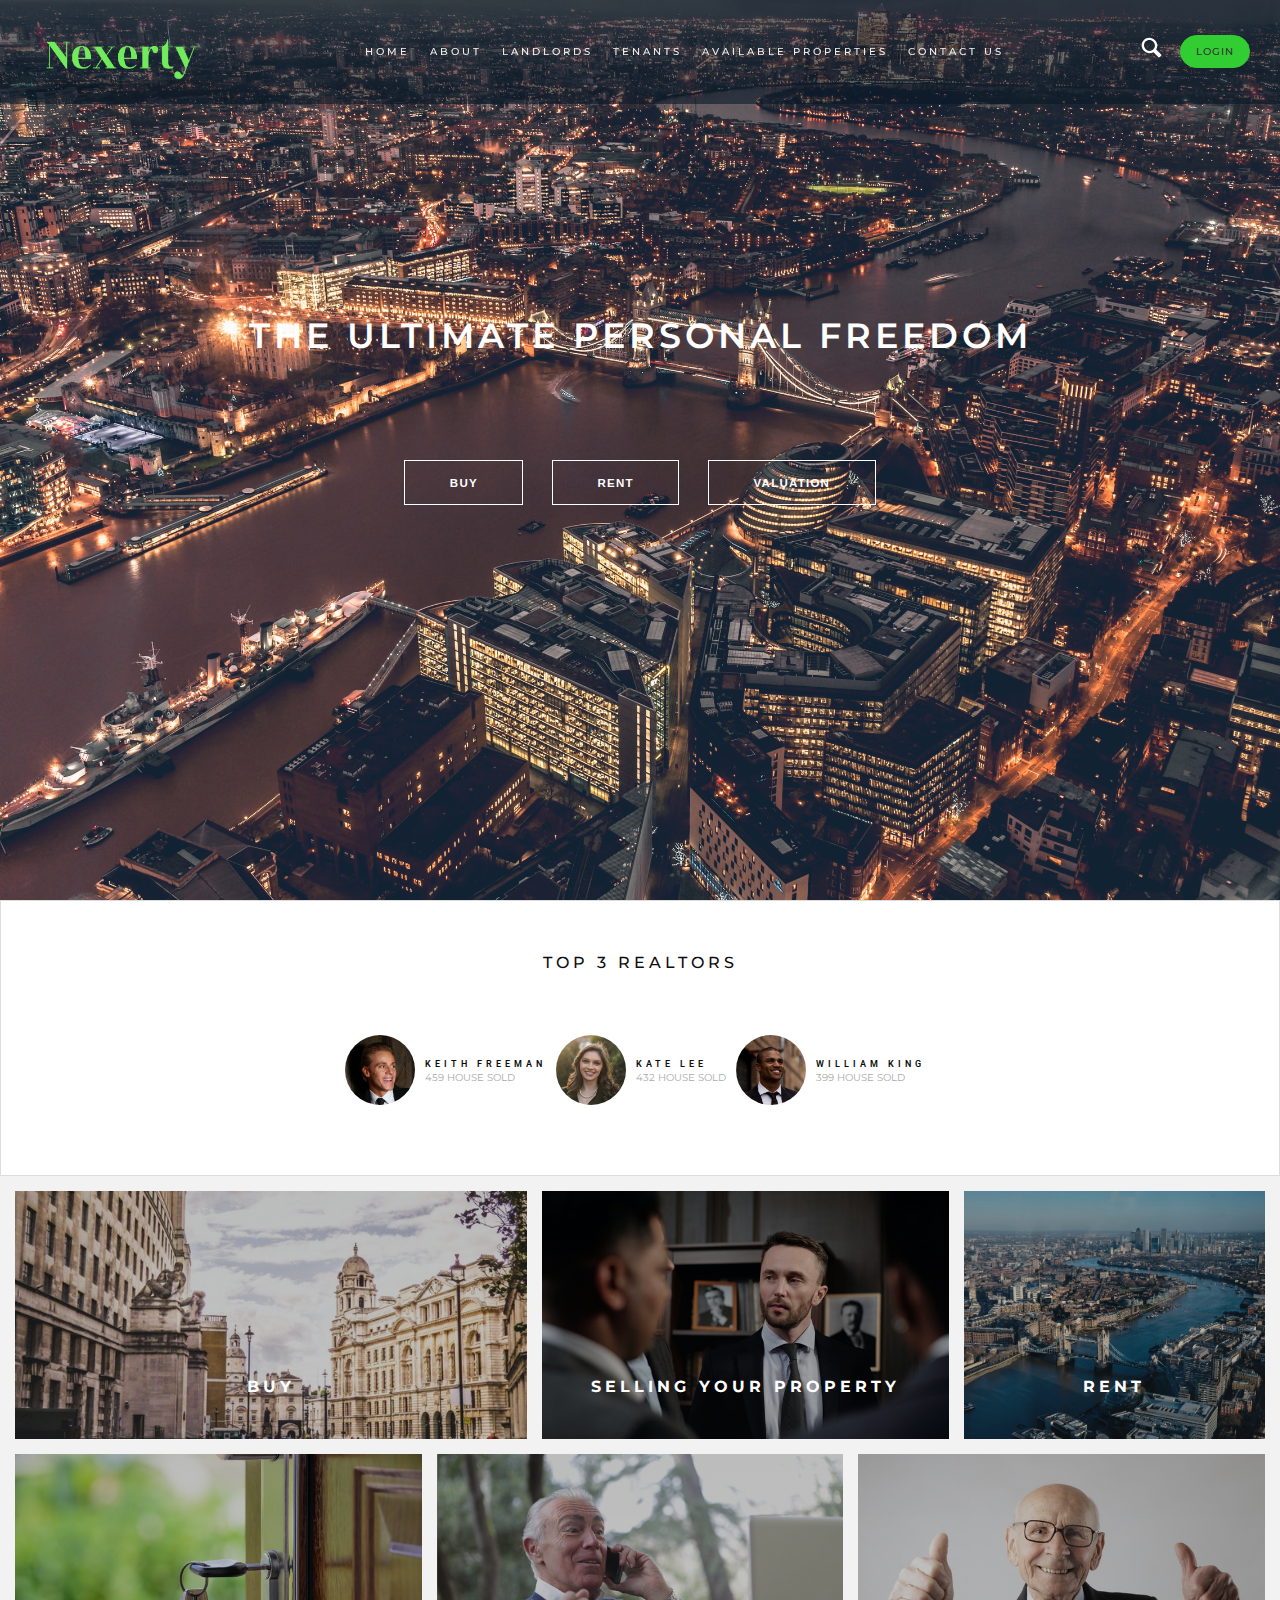
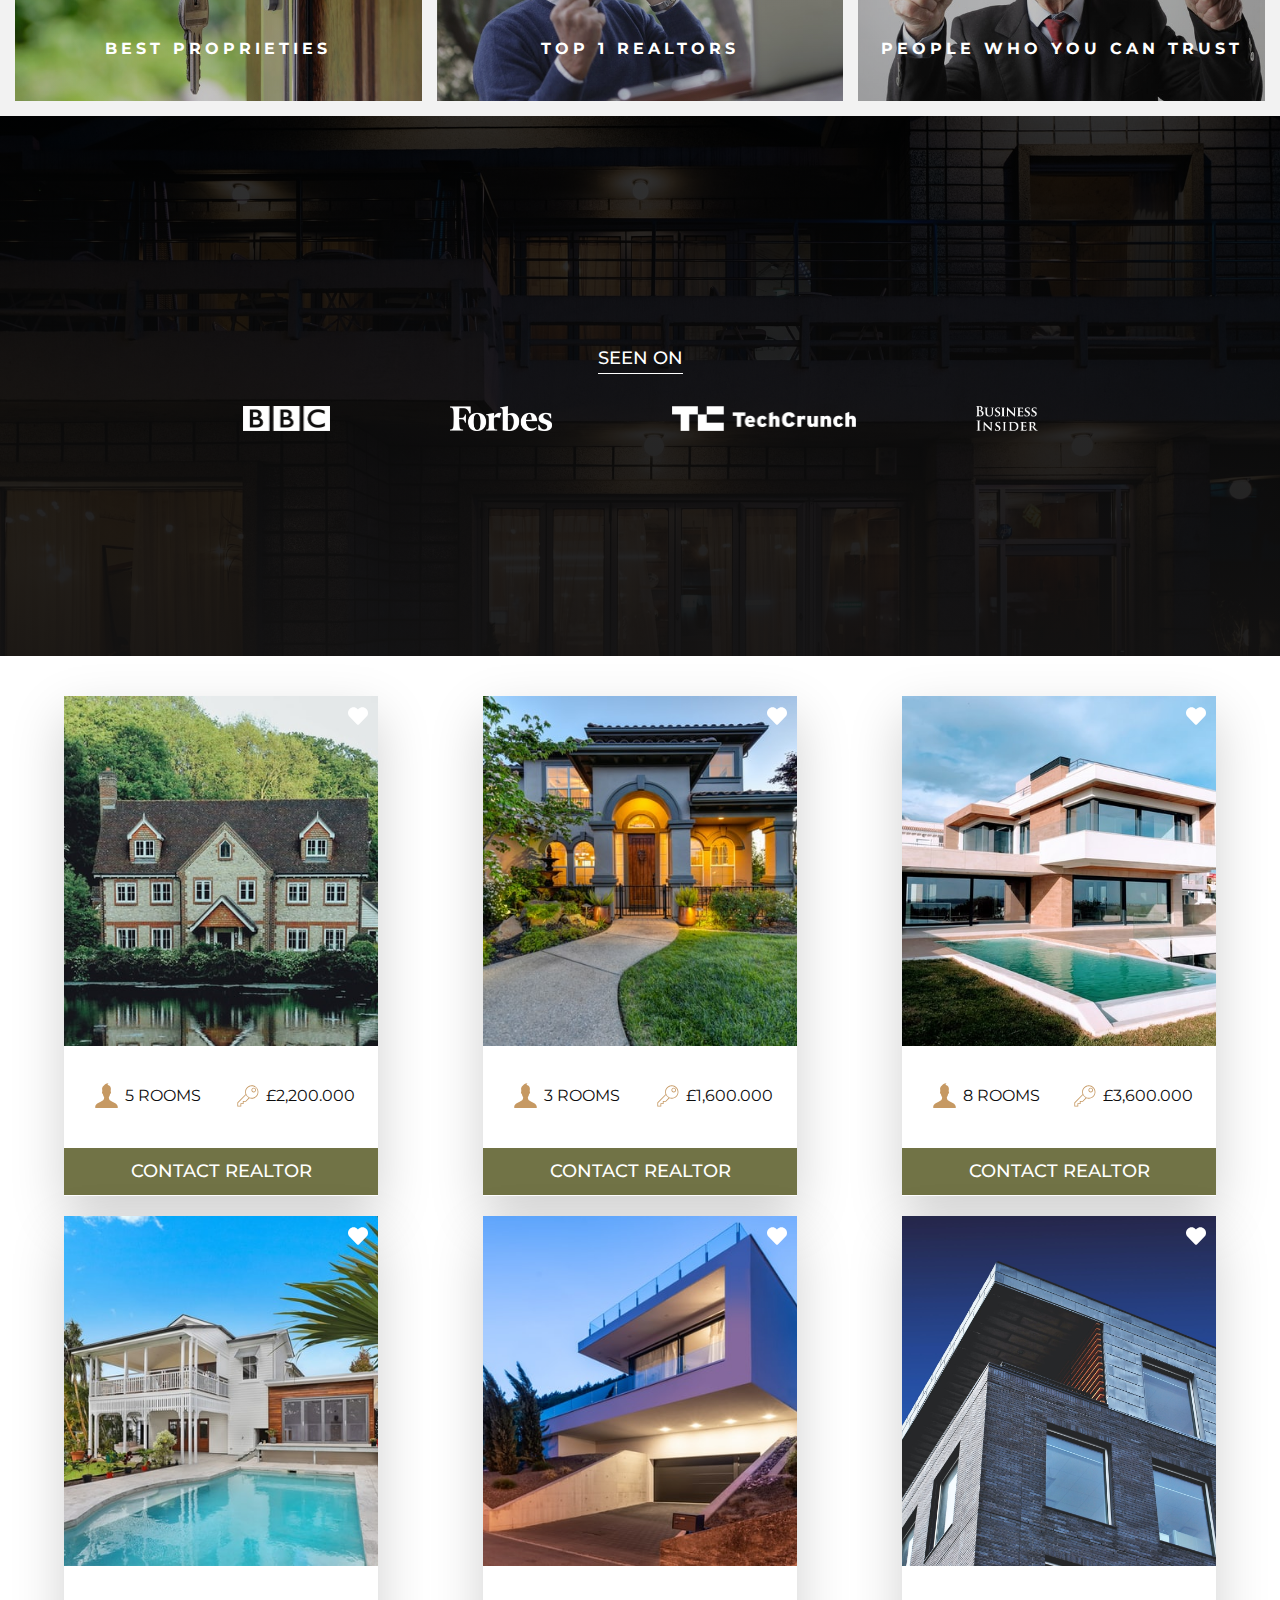
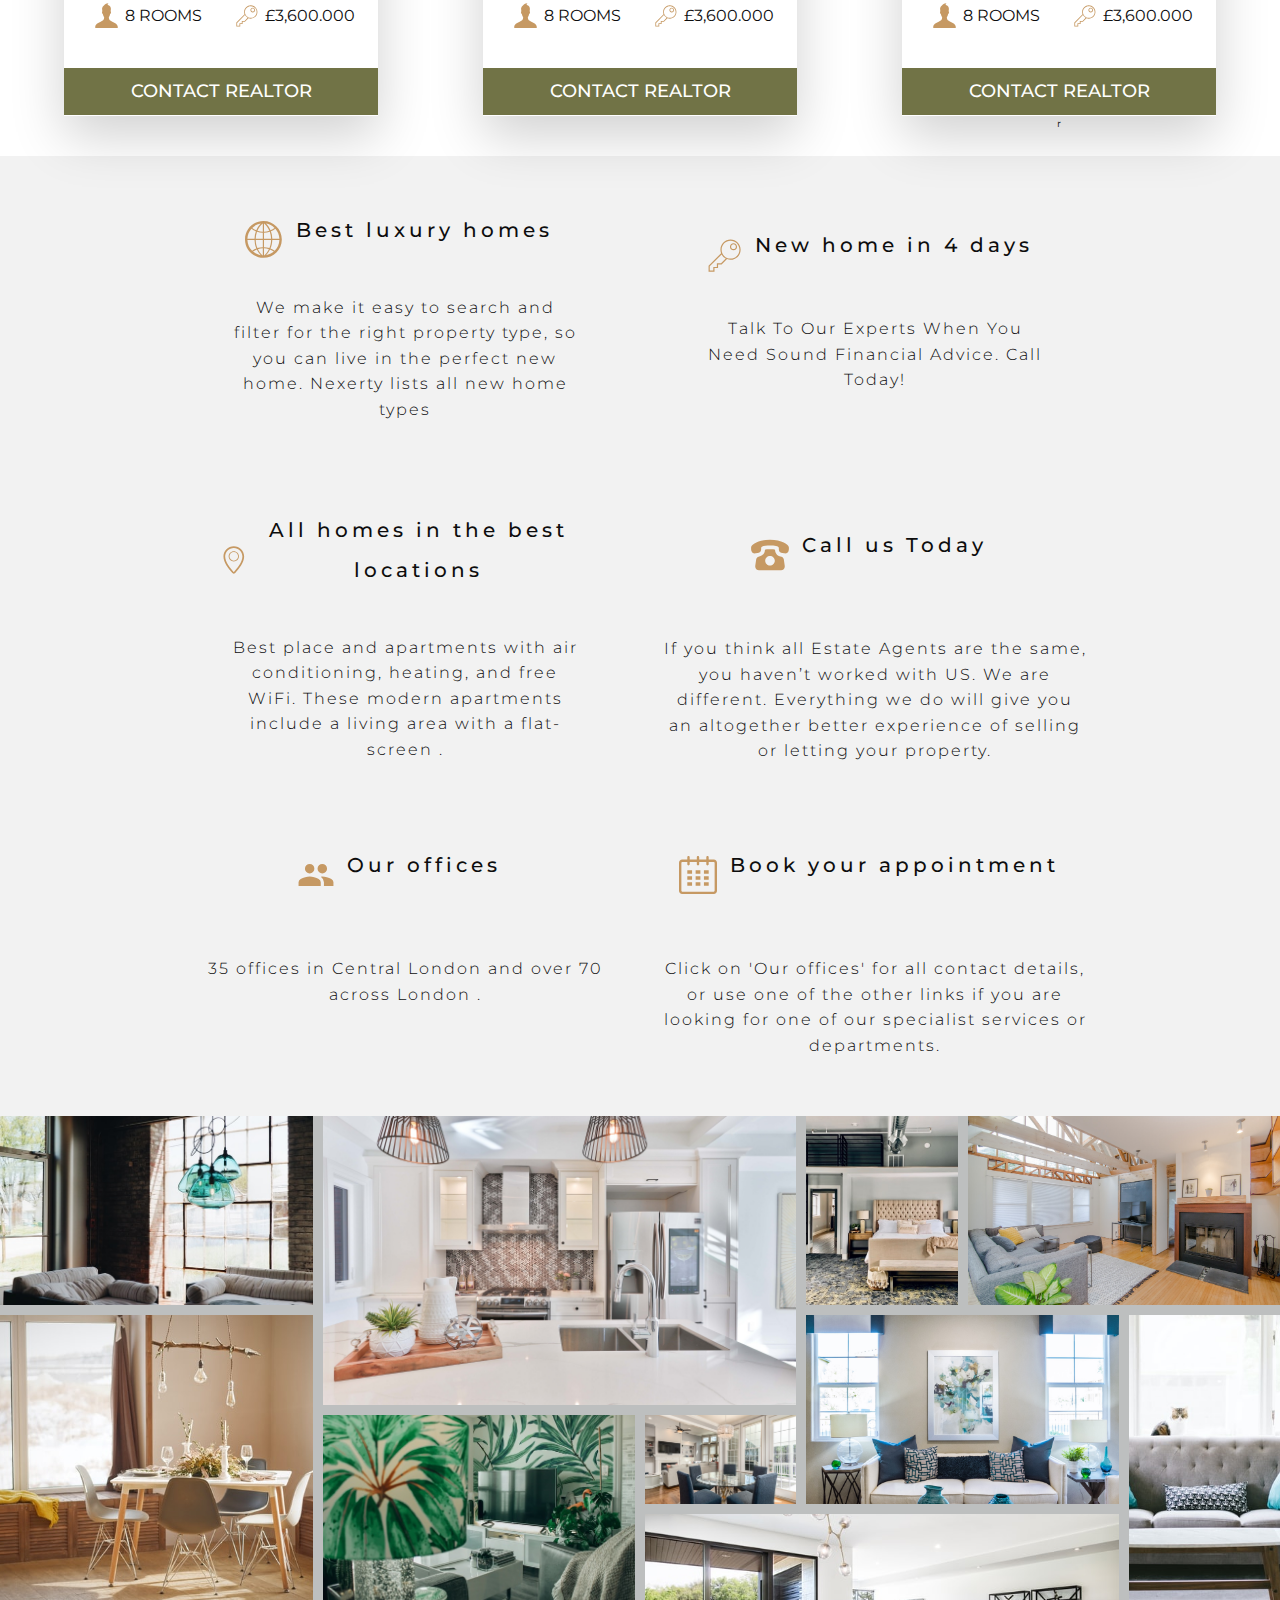
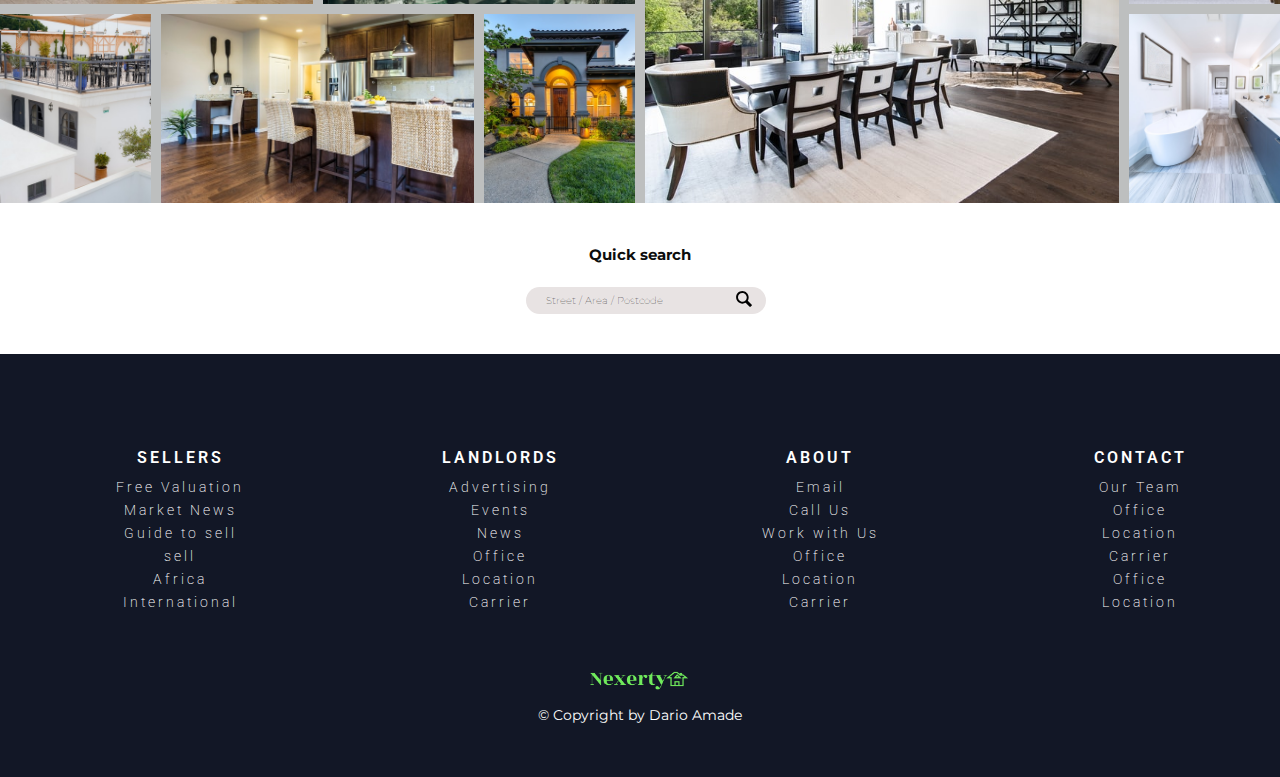
==== commit 483c7b7d: "commit" ====
--- a/index.html
+++ b/index.html
@@ -393,10 +393,10 @@
 
     </section> 
     <section class="search-grid">
+      <h2 class="quick-search">Quick search</h2>
       <div class="search-grid-content">
-    
         <form action="#" class="search">
-          <h2>quick search</h2>
+          <!-- <h2>quick search</h2> -->
           <input type="text" class="search__input" placeholder="Street / Area / Postcode">
           <button class="search__button">
               <svg class="search__icon">
--- a/css/style.css
+++ b/css/style.css
@@ -39,6 +39,18 @@
   font-size: 62.5%;
 }
 
+@media only screen and (max-width: 1016px) {
+  html {
+    font-size: 52.5%;
+  }
+}
+
+@media only screen and (max-width: 883px) {
+  html {
+    font-size: 42.5%;
+  }
+}
+
 @media only screen and (max-width: 500px) {
   html {
     font-size: 52.5%;
@@ -47,13 +59,13 @@
 
 @media only screen and (max-width: 429px) {
   html {
-    font-size: 32.5%;
+    font-size: 45.5%;
   }
 }
 
 @media only screen and (max-width: 298px) {
   html {
-    font-size: 28.5%;
+    font-size: 35.5%;
   }
 }
 
@@ -64,6 +76,13 @@
   line-height: 1.6;
   color: var(--color-txt-light);
   position: relative;
+  margin: 0 auto;
+}
+
+@media only screen and (max-width: 768px) {
+  body {
+    overflow-x: hidden;
+  }
 }
 
 /* --------------- Navbar ---------------- */
@@ -327,29 +346,6 @@
   }
 }
 
-/* @media only screen and (max-width: 728px) {
-    .nav ul li a {
-      font-size: 2rem;
-      line-height: 1;
-    }
-  }
-  
-  @media only screen and (max-width: 527px) {
-    .nav ul li a {
-      font-size: 2rem;
-      line-height: 1;
-    }
-  }
-  
-  @media only screen and (max-width: 561px) {
-    .nav ul li a {
-      font-size: 1.6rem;
-      line-height: 1;
-    }
-  } */
-/* .nav ul li a:hover {
-    color: rgba(129, 119, 96, 0.568);
-  } */
 .menu-close {
   position: absolute;
   top: 1rem;
@@ -393,13 +389,17 @@
   text-decoration: none;
 }
 
+@media only screen and (max-width: 1021px) {
+  .site-logo {
+    font-weight: 700;
+  }
+}
+
 header {
   --text: #f4f4f4;
   --text-inverse: #333;
   --background: #08182698;
   position: fixed;
-  width: 144rem;
-  margin: 0 auto;
   top: 0;
   left: 0;
   right: 0;
@@ -509,7 +509,6 @@
 }
 
 .home-intro {
-  padding: 50vh 0;
   margin: 0 auto;
   height: 100vh;
   width: 100vw;
@@ -652,6 +651,12 @@
   line-height: 2;
   color: var(--color-grey-dark-3);
   margin-bottom: 2rem;
+}
+
+@media only screen and (max-width: 1040px) {
+  .heading-4 {
+    margin-bottom: 0rem;
+  }
 }
 
 .plan-p {
@@ -688,6 +693,7 @@
   .banner-btn {
     font-size: 1.5rem;
     padding: 1.6rem 6rem;
+    margin: 1rem;
   }
 }
 
@@ -716,6 +722,7 @@
   justify-items: center;
   grid-row-gap: 2rem;
   border: 1px solid #ddd;
+  width: 100vw;
 }
 
 @media only screen and (max-width: 50em) {
@@ -785,6 +792,24 @@
 
 .realtors__details {
   padding: 1rem;
+}
+
+@media only screen and (max-width: 549px) {
+  .realtors__details {
+    display: -webkit-box;
+    display: -ms-flexbox;
+    display: flex;
+    -webkit-box-pack: center;
+        -ms-flex-pack: center;
+            justify-content: center;
+    -webkit-box-align: center;
+        -ms-flex-align: center;
+            align-items: center;
+    -webkit-box-orient: vertical;
+    -webkit-box-direction: normal;
+        -ms-flex-direction: column;
+            flex-direction: column;
+  }
 }
 
 /***********************************************/
@@ -1402,7 +1427,7 @@
 }
 
 .search-grid-content {
-  width: 100vw;
+  width: 100%;
   display: -webkit-box;
   display: -ms-flexbox;
   display: flex;
@@ -1418,17 +1443,21 @@
           align-items: center;
 }
 
-.search-grid-content h2 {
+.quick-search {
+  text-align: center;
+  margin-bottom: 2rem;
+}
+
+h2 .quick-search {
   text-transform: capitalize;
-  font-size: 1.8rem;
+  font-size: 2rem;
   color: var(--color-txt-light);
   letter-spacing: 2px;
-  font-weight: 500;
-  margin-right: 1rem;
+  font-weight: 400;
 }
 
 @media only screen and (max-width: 768px) {
-  .search-grid-content h2 {
+  h2 .quick-search {
     display: none;
   }
 }
@@ -1450,14 +1479,9 @@
           justify-content: center;
 }
 
-@media only screen and (max-width: 768px) {
-  .search {
-    display: none;
-  }
-}
-
 @media only screen and (max-width: 31.25em) {
   .search {
+    width: 90vw;
     -webkit-box-ordinal-group: 2;
         -ms-flex-order: 1;
             order: 1;
@@ -1482,10 +1506,34 @@
   margin-right: -3.25rem;
 }
 
+@media only screen and (max-width: 939px) {
+  .search__input {
+    width: 30%;
+  }
+}
+
+@media only screen and (max-width: 626px) {
+  .search__input {
+    width: 40%;
+  }
+}
+
 .search__input:focus {
   outline: none;
   width: 30%;
   background-color: #e8e3e3;
+}
+
+@media only screen and (max-width: 939px) {
+  .search__input:focus {
+    width: 40%;
+  }
+}
+
+@media only screen and (max-width: 626px) {
+  .search__input:focus {
+    width: 50%;
+  }
 }
 
 .search__input::-webkit-input-placeholder {
@@ -1732,7 +1780,6 @@
   -webkit-box-align: center;
       -ms-flex-align: center;
           align-items: center;
-  padding: 4rem;
 }
 
 @media (max-width: 650px) {
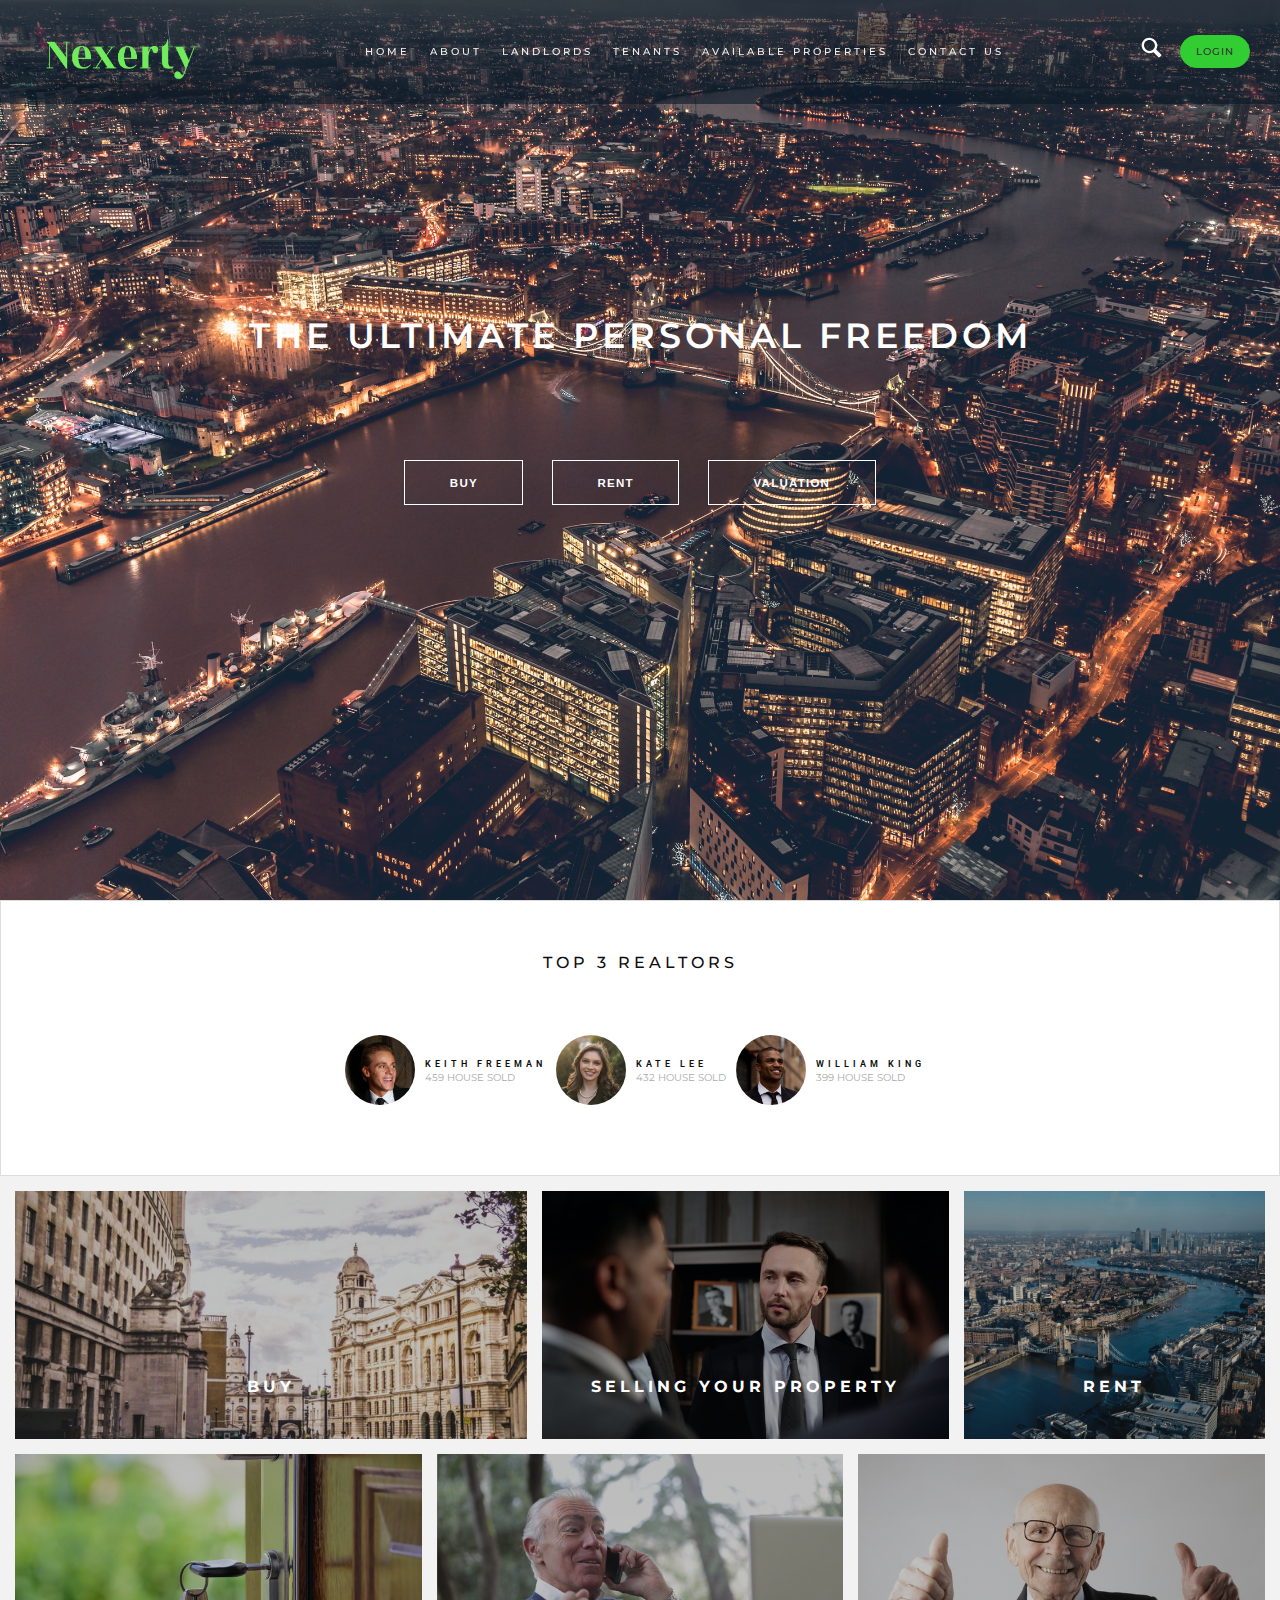
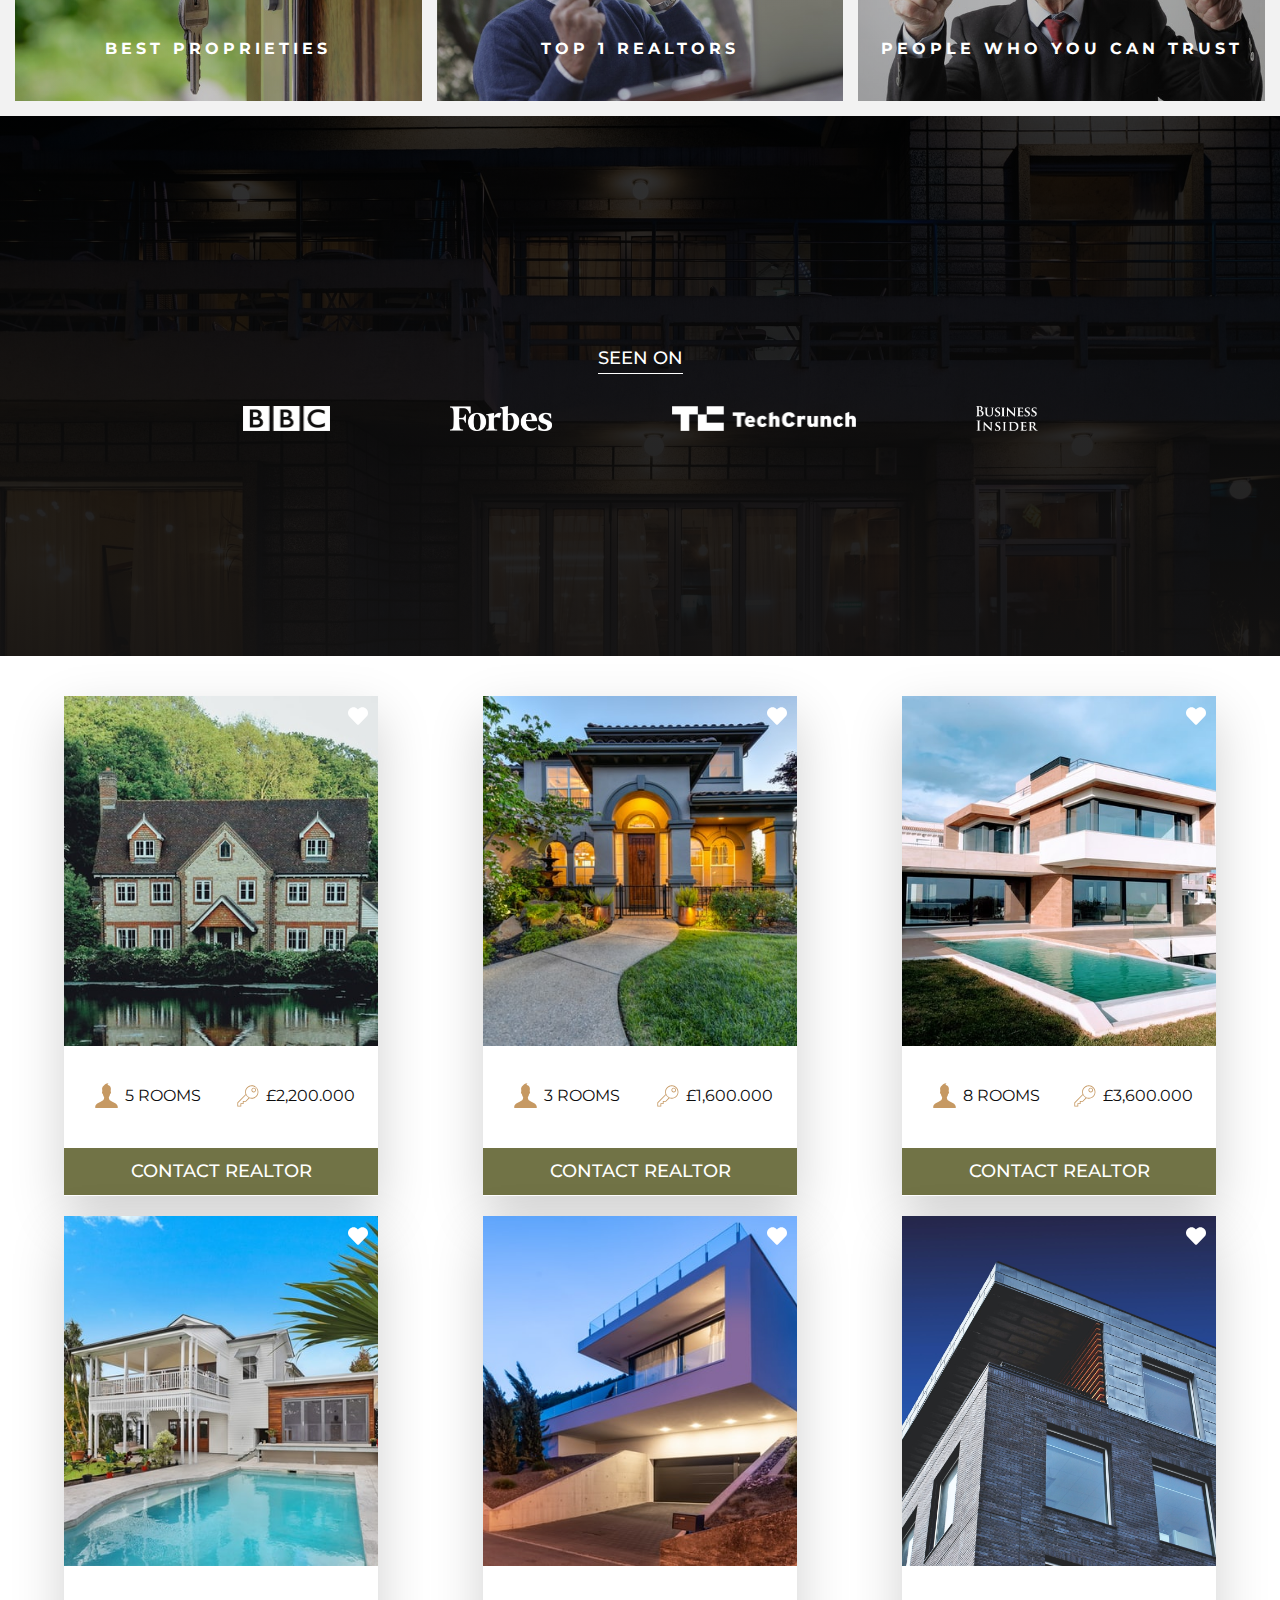
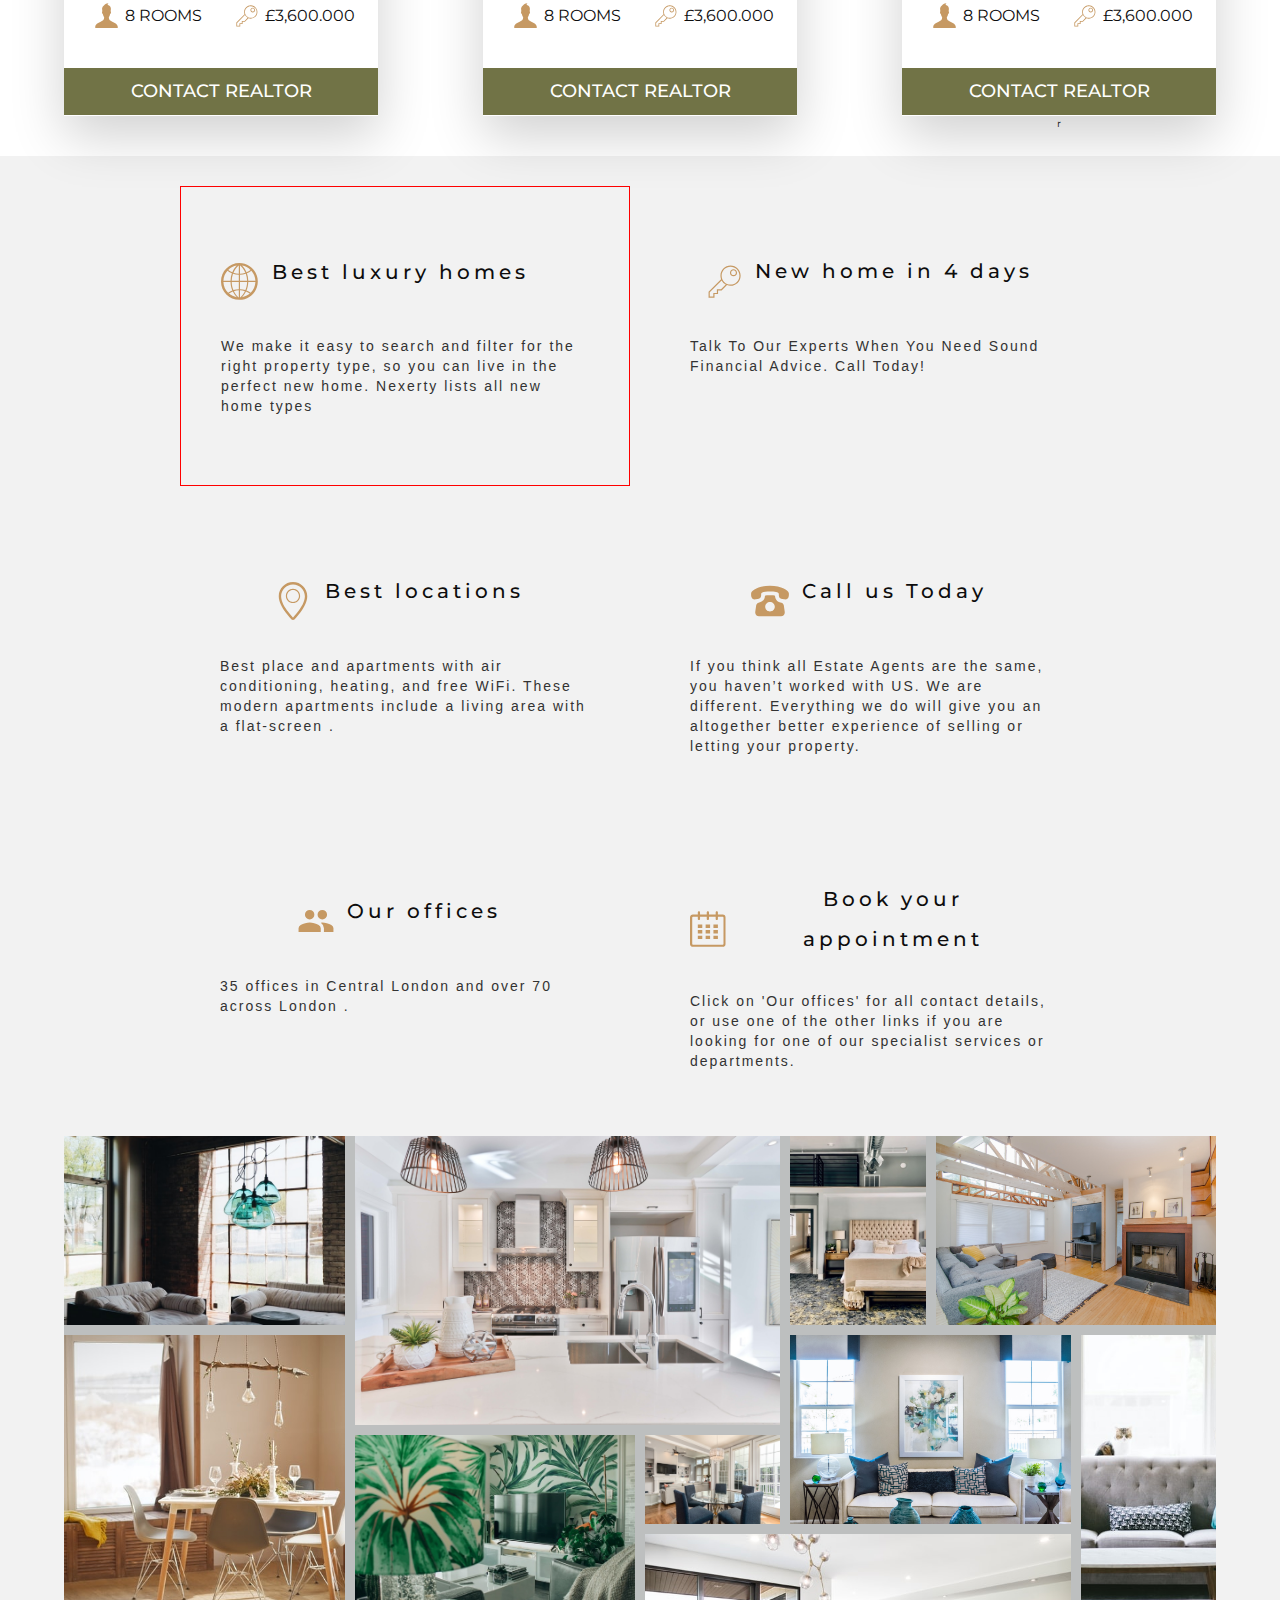
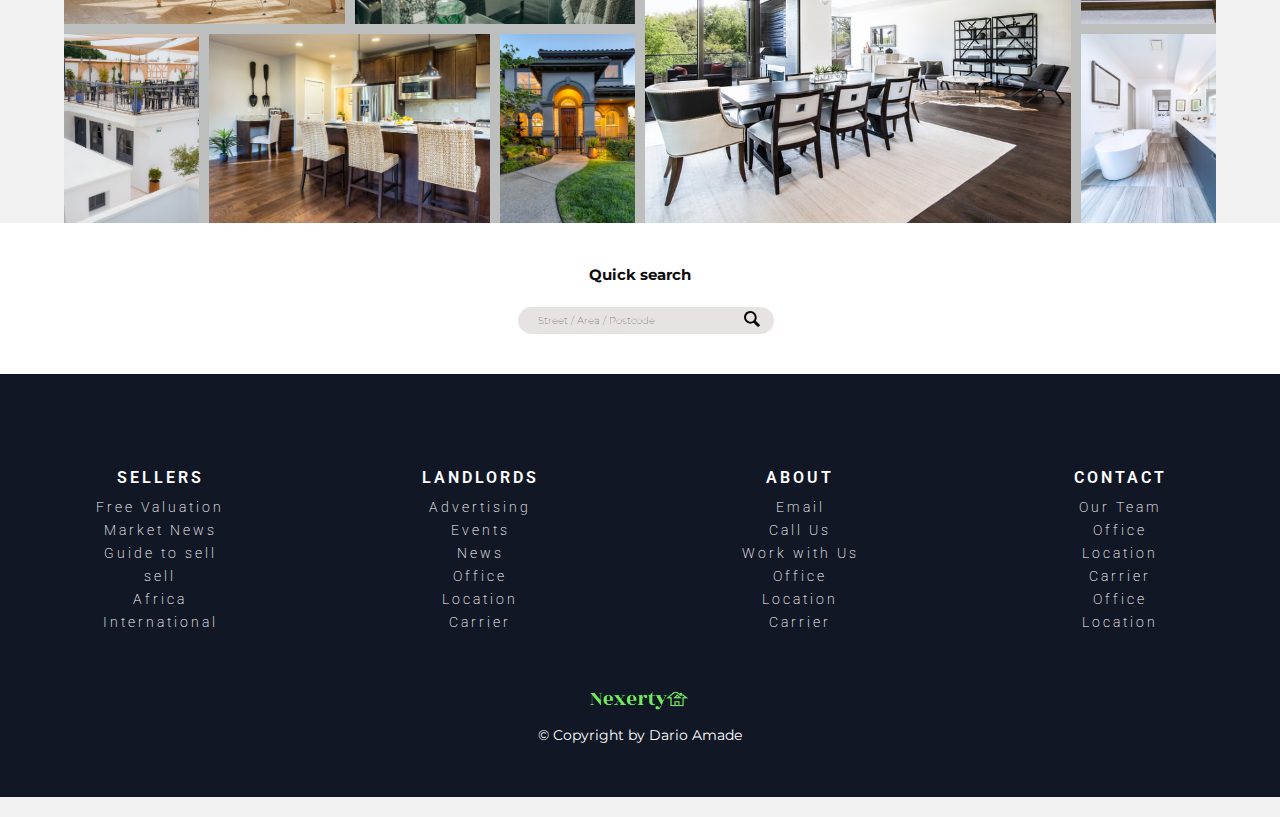
==== commit ba4f65f5: "commit" ====
--- a/index.html
+++ b/index.html
@@ -38,10 +38,10 @@
         </nav>
     <header>
       <!-- <header class="nav-scrolled"> -->
-      <a href="#" class="site-logo" aria-label="homepage"><img src="/img/logox3.png" class="logo"></a>
+      <a href="index.html" class="site-logo" aria-label="homepage"><img src="/img/logox3.png" class="logo"></a>
           <nav class="main-nav">
             <ul class="nav__list">
-              <li class="nav__list-item"><a href="#" class="nav__link">Home</a></li>
+              <li class="nav__list-item"><a href="index.html" class="nav__link">Home</a></li>
               <li class="nav__list-item">
                 <a href="#" class="nav__link">About</a></li>
               <li class="nav__list-item"><a href="#" class="nav__link">LANDLORDS</a></li>
@@ -75,9 +75,9 @@
       <section class="home-intro">
           <h1 class="heading-1">The ultimate personal freedom</h1> 
           <div class="search-area">
-          <a href="/hero.html#zz"><button class="banner-btn">Buy</button></a>
-          <a href="/hero.html#zz"><button class="banner-btn">Rent</button></a>
-          <a href="/hero.html#zz"><button class="banner-btn">Valuation</button></a>
+            <a href="/buy.html"><button class="banner-btn">Buy</button></a>
+            <a href="/hero.html#zz"><button class="banner-btn">Rent</button></a>
+            <a href="/hero.html#zz"><button class="banner-btn">Valuation</button></a>
         </div>
       </section>
       <section class="realtors">
@@ -307,11 +307,12 @@
             </svg>
             <h4 class="heading-4 heading-4--dark"> Best luxury homes </h4>
         </div>
-            
-        <p class="features__text">
-            We make it easy to search and filter for the right property type,
-            so you can live in the perfect new home. Nexerty lists all new home types
-        </p> 
+        <div class="features-down">
+          <p class="plan">
+              We make it easy to search and filter for the right property type,
+              so you can live in the perfect new home. Nexerty lists all new home types
+          </p> 
+      </div>
     </div>
     <div class="child2">
         <div class="features-top">
@@ -320,23 +321,26 @@
             </svg>
             <h4 class="heading-4 heading-4--dark">  New home in 4 days </h4>
         </div>
-            
-        <p class="features__text">
-            Talk To Our Experts When You Need Sound Financial Advice. Call Today!
-        </p>
+        <div class="features-down">
+          <p class="plan">
+              Talk To Our Experts When You Need Sound Financial Advice. Call Today!
+          </p>
+      </div>
     </div>
     <div class="child3">
         <div class="features-top">
             <svg class="feature__icon">
                 <use xlink:href="img/sprite.svg#icon-location"></use>
             </svg>
-            <h4 class="heading-4 heading-4--dark">All homes in the best locations </h4>
-        </div>
-        <p class="features__text">
-            Best place and apartments with air conditioning, 
-            heating, and free WiFi. These modern apartments include 
-            a living area with a flat-screen .
-        </p>
+            <h4 class="heading-4 heading-4--dark">Best locations </h4>
+        </div>
+        <div class="features-down">
+          <p class="plan">
+              Best place and apartments with air conditioning, 
+              heating, and free WiFi. These modern apartments include 
+              a living area with a flat-screen .
+          </p>
+        </div>
     </div>
     <div class="child4">
         <div class="features-top">
@@ -345,11 +349,13 @@
             </svg>
             <h4 class="heading-4 heading-4--dark">Call us Today </h4>
         </div>
-        <p class="features__text">
-            If you think all Estate Agents are the same, you haven’t worked with US.
-             We are different. Everything we do will give you an altogether 
-             better experience of selling or letting your property.
-        </p>
+        <div class="features-down">
+          <p class="plan">
+              If you think all Estate Agents are the same, you haven’t worked with US.
+              We are different. Everything we do will give you an altogether 
+              better experience of selling or letting your property.
+          </p>
+        </div>
     </div>
     <div class="child5">
         <div class="features-top">
@@ -358,9 +364,11 @@
             </svg>
             <h4 class="heading-4 heading-4--dark">Our offices </h4>
         </div>
-        <p class="features__text">
-            35 offices in Central London and over 70 across London .
-        </p>
+        <div class="features-down">
+          <p class="plan">
+              35 offices in Central London and over 70 across London .
+          </p>
+        </div>
     </div>
     <div class="child6">
         <div class="features-top">
@@ -369,12 +377,13 @@
             </svg>
             <h4 class="heading-4 heading-4--dark">Book your appointment </h4>
         </div>
-        <p class="features__text">
+        <div class="features-down">
+          <p class="plan">
             Click on 'Our offices' for all contact details, or use one
              of the other links if you are looking for one of our specialist services or departments. 
-              </p>
-          </div>
-        </div>
+            </p>
+          </div>
+      </div>
      <section class="gallery">
       <figure class="gallery__item gallery__item--1"><img src="img/1.jpg" alt="Gallery image 1" class="gallery__img"></figure>
       <figure id="helper" class="gallery__item gallery__item--2"><img src="img/23.jpg" alt="Gallery image 2" class="gallery__img"></figure>
--- a/css/style.css
+++ b/css/style.css
@@ -1693,6 +1693,7 @@
   -webkit-box-pack: center;
       -ms-flex-pack: center;
           justify-content: center;
+  padding: 2rem 0;
 }
 
 .child1 {
@@ -1713,9 +1714,10 @@
   -webkit-box-pack: center;
       -ms-flex-pack: center;
           justify-content: center;
-  -webkit-box-align: center;
-      -ms-flex-align: center;
-          align-items: center;
+  -webkit-box-align: start;
+      -ms-flex-align: start;
+          align-items: flex-start;
+  border: 1px solid red;
 }
 
 .child2 {
@@ -1739,27 +1741,7 @@
   padding: 4rem;
 }
 
-.child3 {
-  width: 450px;
-  height: 300px;
-  background-color: var(--color-primary-white-1);
-  margin: 1rem;
-  display: -webkit-box;
-  display: -ms-flexbox;
-  display: flex;
-  -webkit-box-orient: vertical;
-  -webkit-box-direction: normal;
-      -ms-flex-direction: column;
-          flex-direction: column;
-  -webkit-box-pack: center;
-      -ms-flex-pack: center;
-          justify-content: center;
-  -webkit-box-align: center;
-      -ms-flex-align: center;
-          align-items: center;
-  padding: 4rem;
-}
-
+.child3,
 .child4,
 .child5,
 .child6 {
@@ -1780,6 +1762,7 @@
   -webkit-box-align: center;
       -ms-flex-align: center;
           align-items: center;
+  padding: 4rem;
 }
 
 @media (max-width: 650px) {
@@ -1850,7 +1833,7 @@
   }
 }
 
-.features__text {
+.features-down {
   background-color: inherit;
   display: -webkit-box;
   display: -ms-flexbox;
@@ -2101,6 +2084,67 @@
 }
 
 /***********************************************/
-/*****************  footer ****************/
+/*****************  BUY-INTRO-HOME ****************/
+.buy-home-intro {
+  margin: 0 auto;
+  min-height: 60vh;
+  width: 100vw;
+  background: #123 url(/img/buy.jpg);
+  background-size: cover;
+  background-blend-mode: lighten;
+  color: white;
+  text-align: center;
+  margin: 0 auto;
+  display: -webkit-box;
+  display: -ms-flexbox;
+  display: flex;
+  -webkit-box-pack: center;
+      -ms-flex-pack: center;
+          justify-content: center;
+  -webkit-box-orient: vertical;
+  -webkit-box-direction: normal;
+      -ms-flex-direction: column;
+          flex-direction: column;
+  -webkit-box-align: center;
+      -ms-flex-align: center;
+          align-items: center;
+}
+
 /***********************************************/
+.buy-home-text {
+  margin: 0 auto;
+  min-height: 60vh;
+  max-width: 144rem;
+  padding: 2rem;
+  text-align: center;
+}
+
+.buy-home-text h2 {
+  font-size: 2.4rem;
+  color: #062340;
+  font-family: "ClarendonBT", serif;
+  font-weight: 300;
+  margin-bottom: 1rem;
+  margin-top: 2rem;
+}
+
+/* .buy-home-text  p {
+  font-size: 1.4rem;
+  font-family: "Helvetica Neue",Helvetica,Arial, sans-serif;
+  font-weight: 300;
+  margin-bottom: 1rem;
+  margin-top: 2rem;
+  line-height: 1.42857143;
+  color: #333;
+
+} */
+.plan {
+  font-size: 1.4rem;
+  font-family: "Helvetica Neue", Helvetica, Arial, sans-serif;
+  font-weight: 300;
+  margin-bottom: 1rem;
+  letter-spacing: 2px;
+  line-height: 1.42857143;
+  color: #333;
+}
 /*# sourceMappingURL=style.css.map */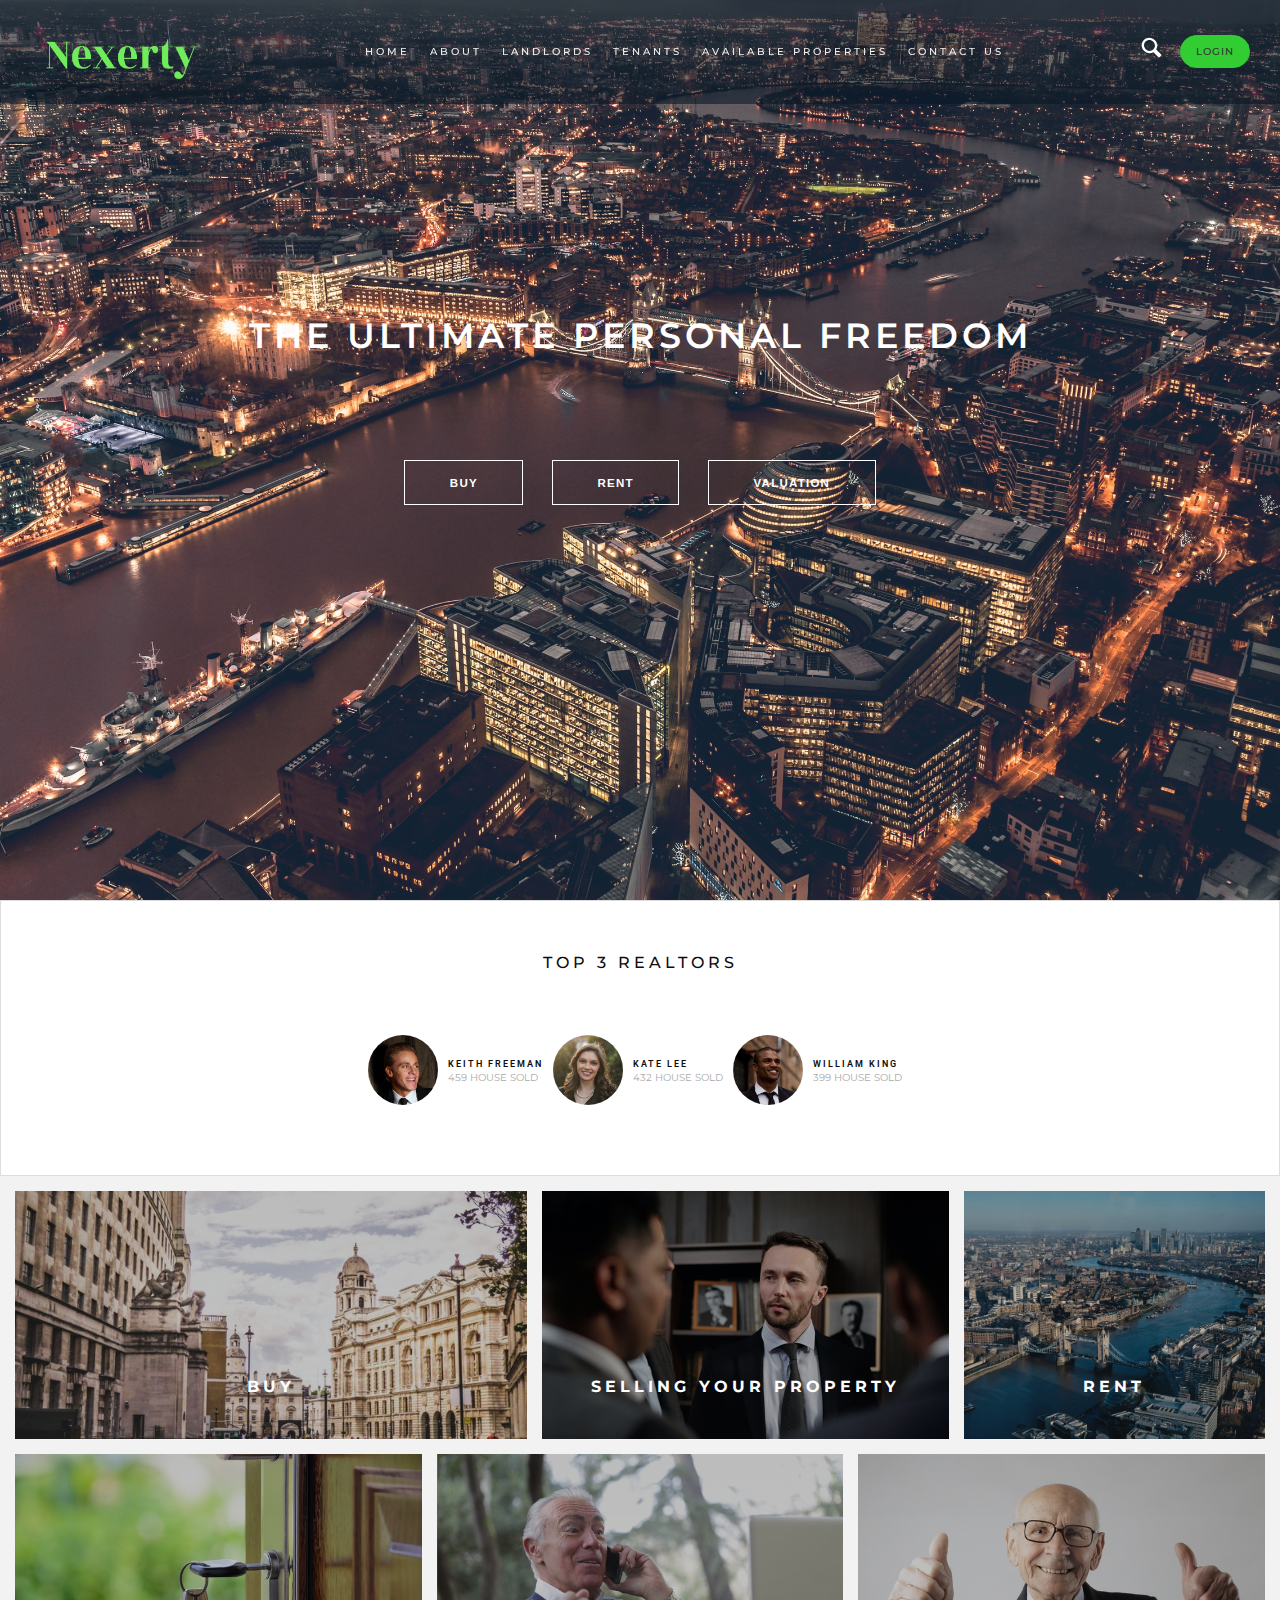
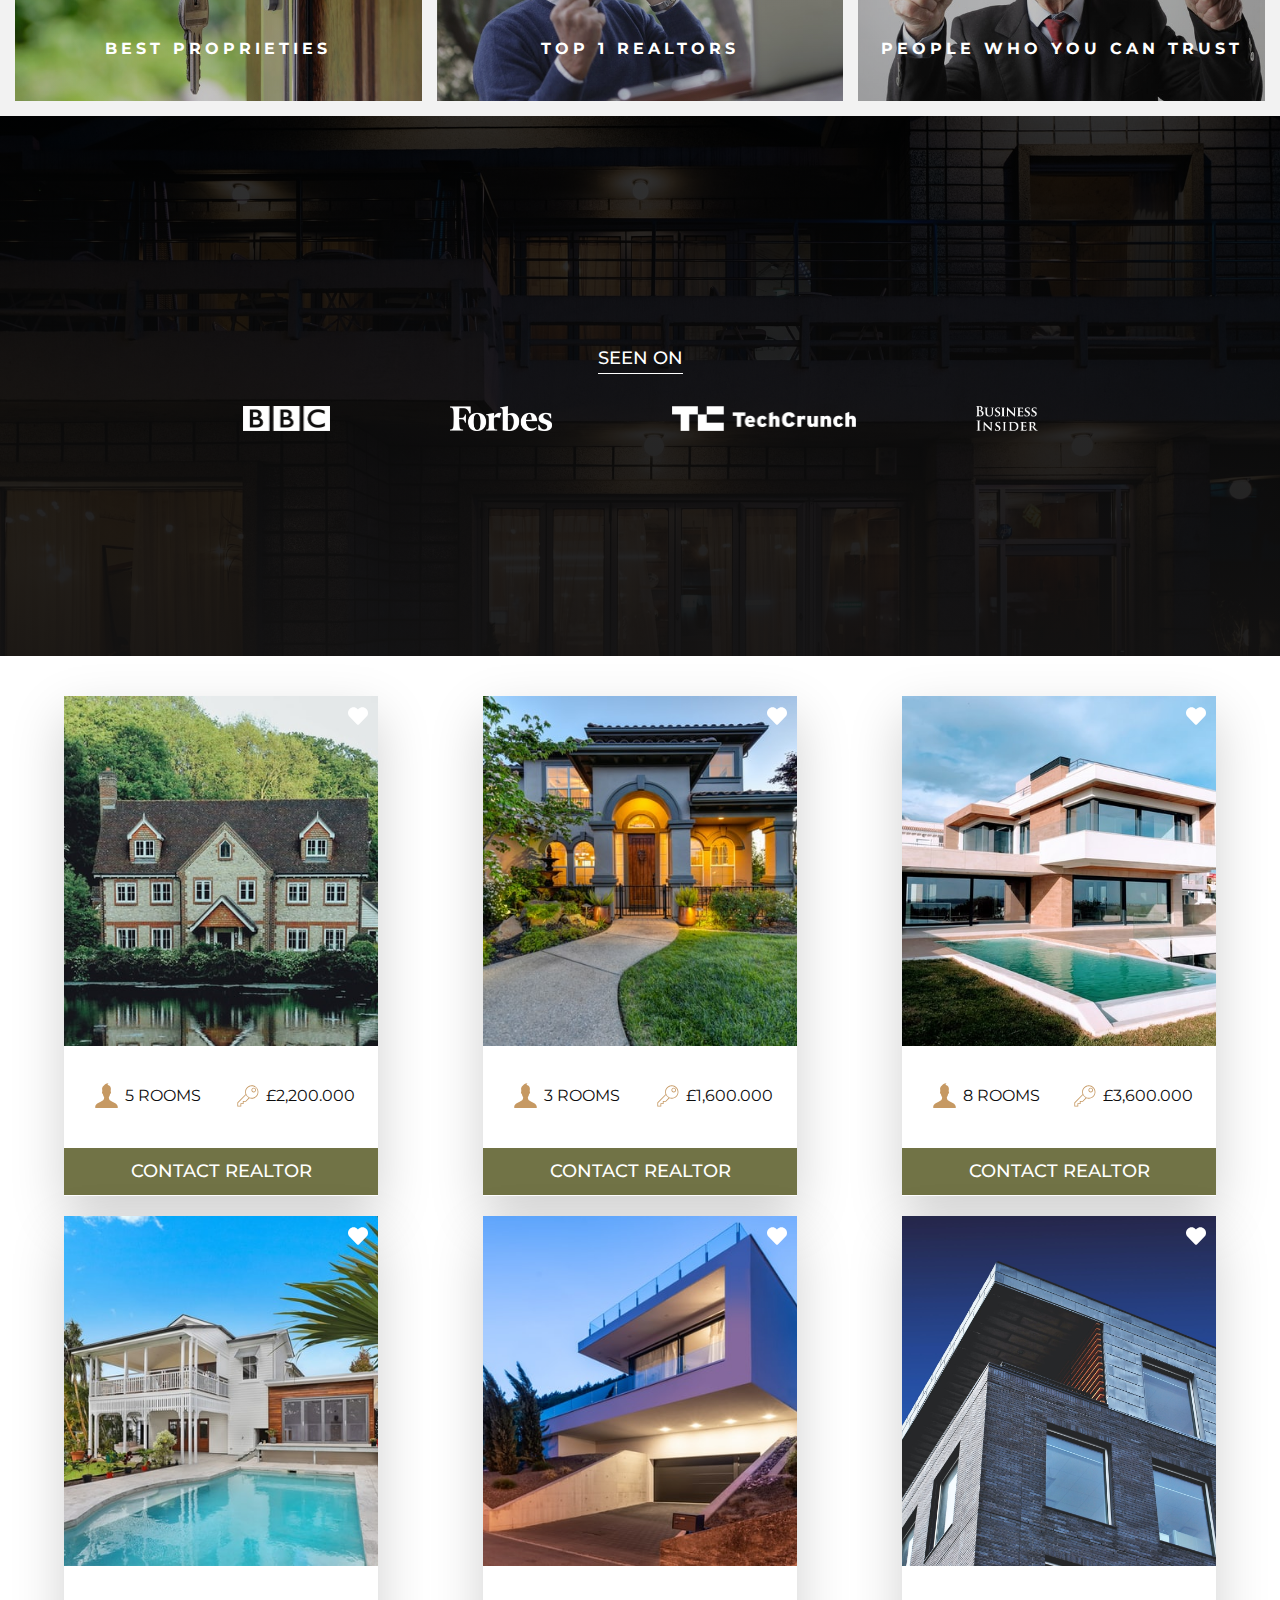
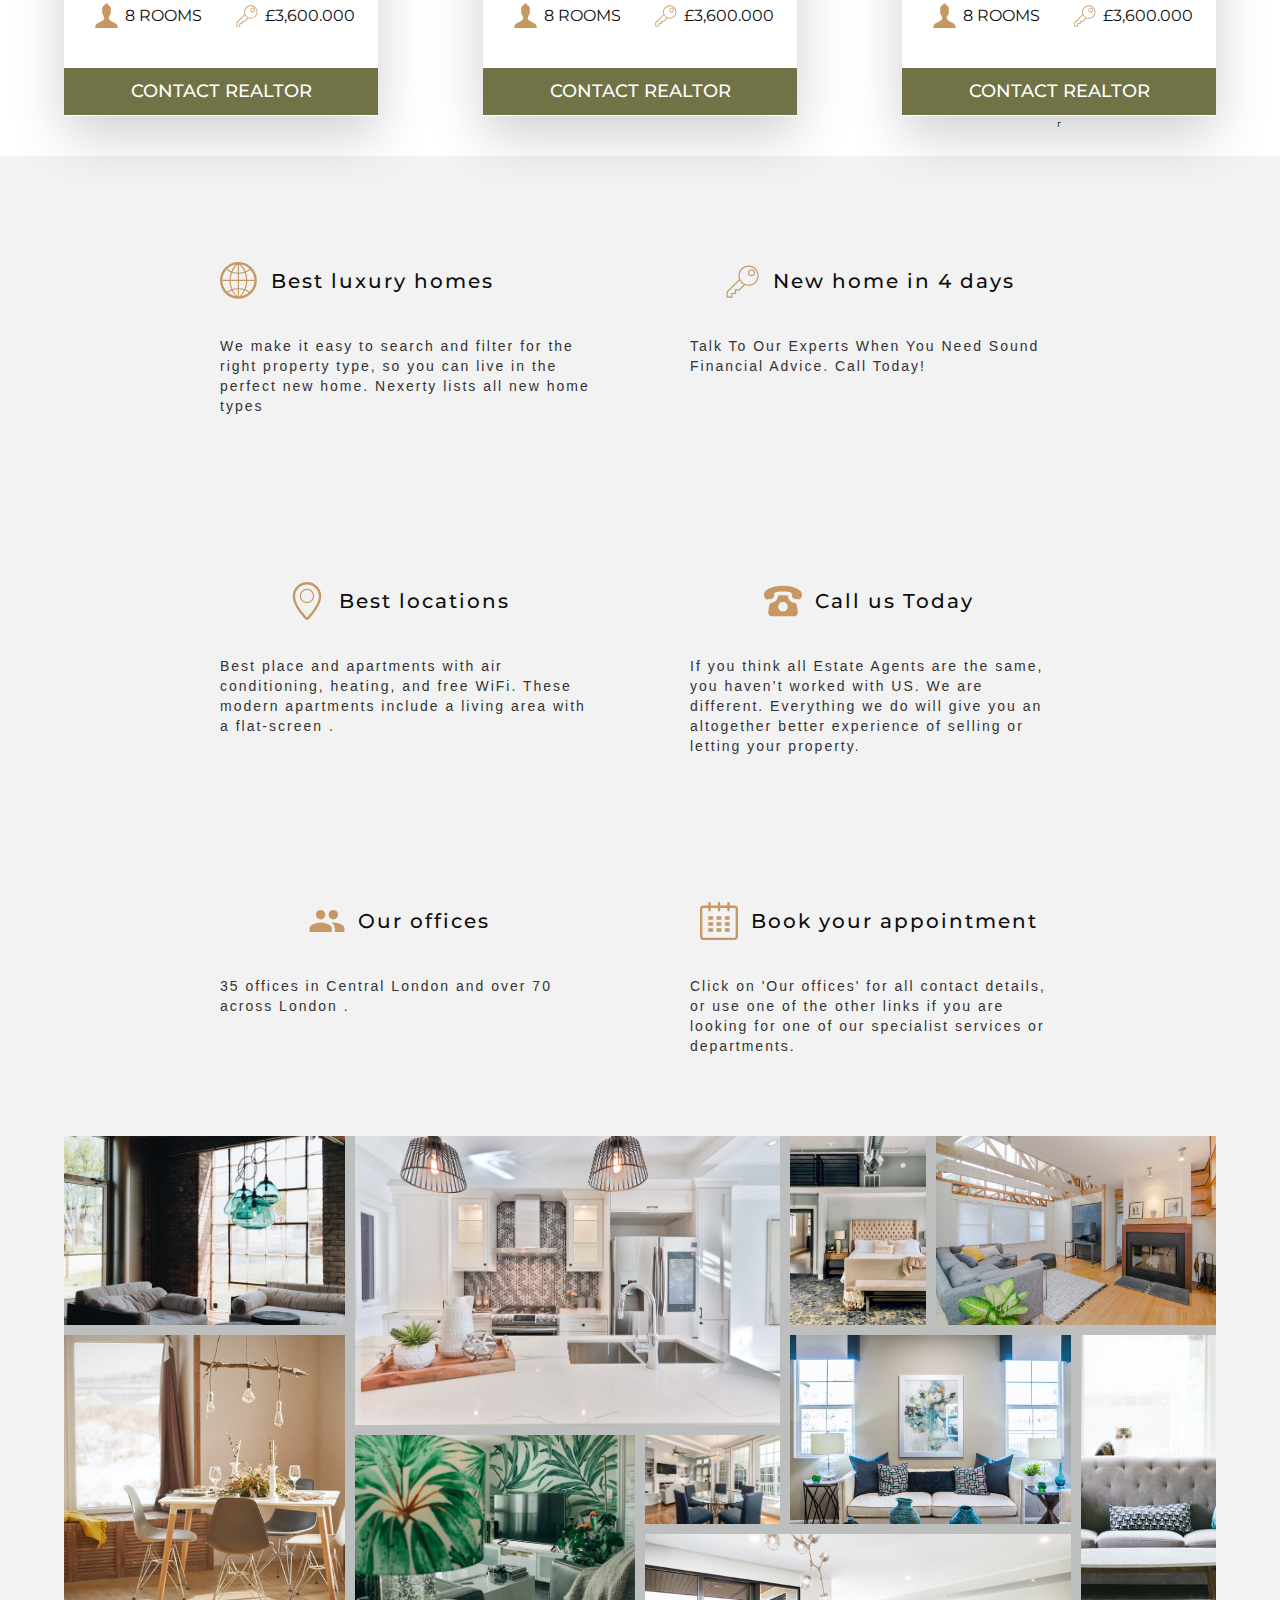
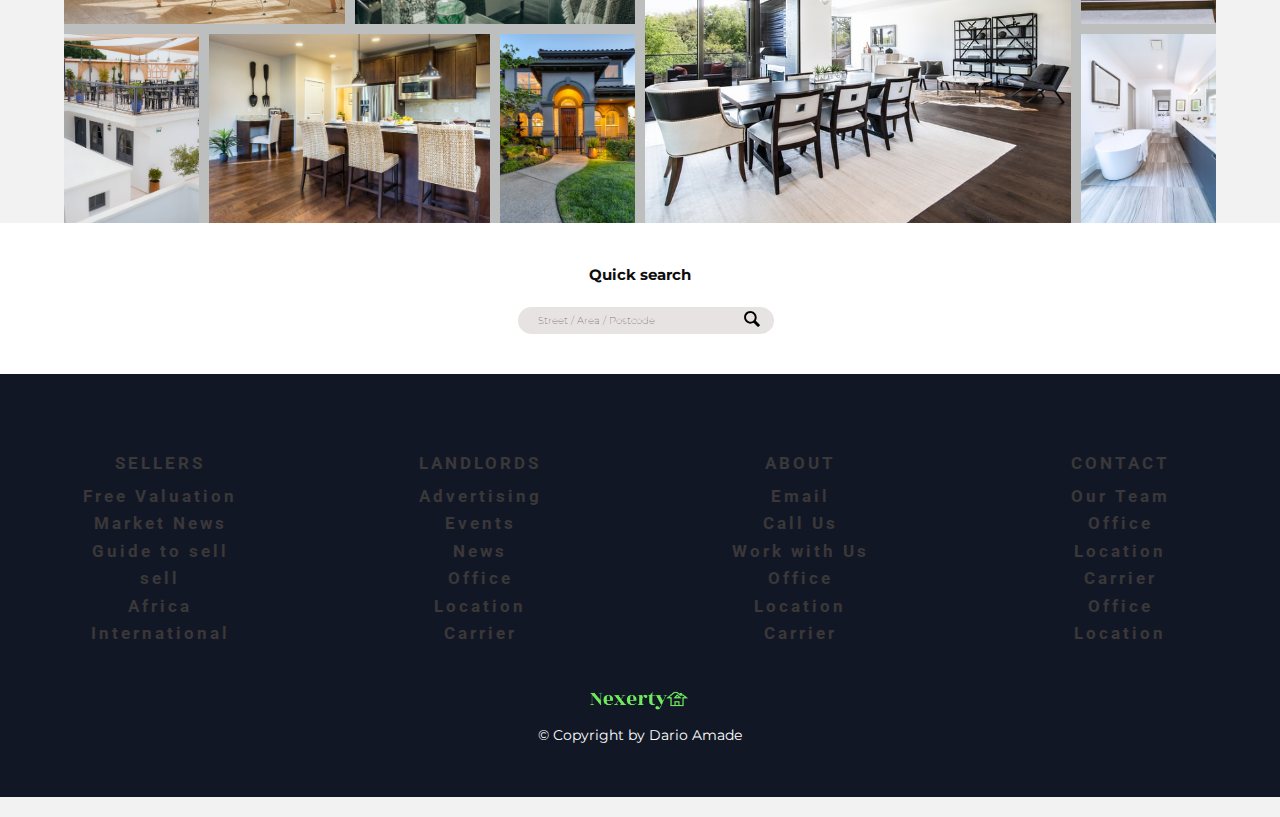
==== commit 335f93ce: "commit" ====
--- a/index.html
+++ b/index.html
@@ -27,8 +27,8 @@
             <li><a href="/colllection.html">LANDLORDS</a></li>
             <li><a href="/new.html">TENANTS</a></li>
             <li><a href="#">AVAILABLE PROPERTIES</a></li>
-            <li><a href="#">About</a></li>
-            <li><a href="#">CONTACT US</a></li>
+            <li><a href="about.html">About</a></li>
+            <li><a href="buy.html">CONTACT US</a></li>
          
           </ul>
          
@@ -43,11 +43,11 @@
             <ul class="nav__list">
               <li class="nav__list-item"><a href="index.html" class="nav__link">Home</a></li>
               <li class="nav__list-item">
-                <a href="#" class="nav__link">About</a></li>
+                <a href="about.html" class="nav__link">About</a></li>
               <li class="nav__list-item"><a href="#" class="nav__link">LANDLORDS</a></li>
               <li class="nav__list-item"><a href="#" class="nav__link">TENANTS</a></li>
               <li class="nav__list-item"><a href="#" class="nav__link">AVAILABLE PROPERTIES</a></li>
-              <li class="nav__list-item"><a href="#" class="nav__link"> CONTACT US</a></li>
+              <li class="nav__list-item"><a href="buy.html" class="nav__link"> CONTACT US</a></li>
             </ul>
           </nav>
           <nav class="account">
@@ -377,7 +377,7 @@
             </svg>
             <h4 class="heading-4 heading-4--dark">Book your appointment </h4>
         </div>
-        <div class="features-down">
+          <div class="features-down">
           <p class="plan">
             Click on 'Our offices' for all contact details, or use one
              of the other links if you are looking for one of our specialist services or departments. 
--- a/css/style.css
+++ b/css/style.css
@@ -647,16 +647,9 @@
   text-transform: uppercase;
   font-size: 1.8rem;
   font-weight: 600;
-  letter-spacing: 4px;
+  letter-spacing: 2px;
   line-height: 2;
   color: var(--color-grey-dark-3);
-  margin-bottom: 2rem;
-}
-
-@media only screen and (max-width: 1040px) {
-  .heading-4 {
-    margin-bottom: 0rem;
-  }
 }
 
 .plan-p {
@@ -1717,7 +1710,6 @@
   -webkit-box-align: start;
       -ms-flex-align: start;
           align-items: flex-start;
-  border: 1px solid red;
 }
 
 .child2 {
@@ -2085,7 +2077,8 @@
 
 /***********************************************/
 /*****************  BUY-INTRO-HOME ****************/
-.buy-home-intro {
+.buy-home-intro,
+.about-home-intro {
   margin: 0 auto;
   min-height: 60vh;
   width: 100vw;
@@ -2110,10 +2103,29 @@
           align-items: center;
 }
 
+.about-home-intro {
+  background: #123 url(/img/12.jpg);
+  min-height: 70vh;
+  background-size: cover;
+  background-blend-mode: medium;
+}
+
+#about-home {
+  color: #434141;
+}
+
+a {
+  text-decoration: none;
+  list-style: none;
+  color: #3a3838;
+  font-weight: bold;
+  font-size: 1.7rem;
+}
+
 /***********************************************/
 .buy-home-text {
   margin: 0 auto;
-  min-height: 60vh;
+  min-height: 20vh;
   max-width: 144rem;
   padding: 2rem;
   text-align: center;
@@ -2147,4 +2159,22 @@
   line-height: 1.42857143;
   color: #333;
 }
+
+/*****************  ABOUT-INTRO-HOME ****************/
+.about-home-text {
+  margin: 0 auto;
+  min-height: 20vh;
+  max-width: 144rem;
+  padding: 2rem;
+  text-align: center;
+}
+
+.about-home-text h2 {
+  font-size: 2.4rem;
+  color: #062340;
+  font-family: "ClarendonBT", serif;
+  font-weight: 300;
+  margin-bottom: 1rem;
+  margin-top: 2rem;
+}
 /*# sourceMappingURL=style.css.map */